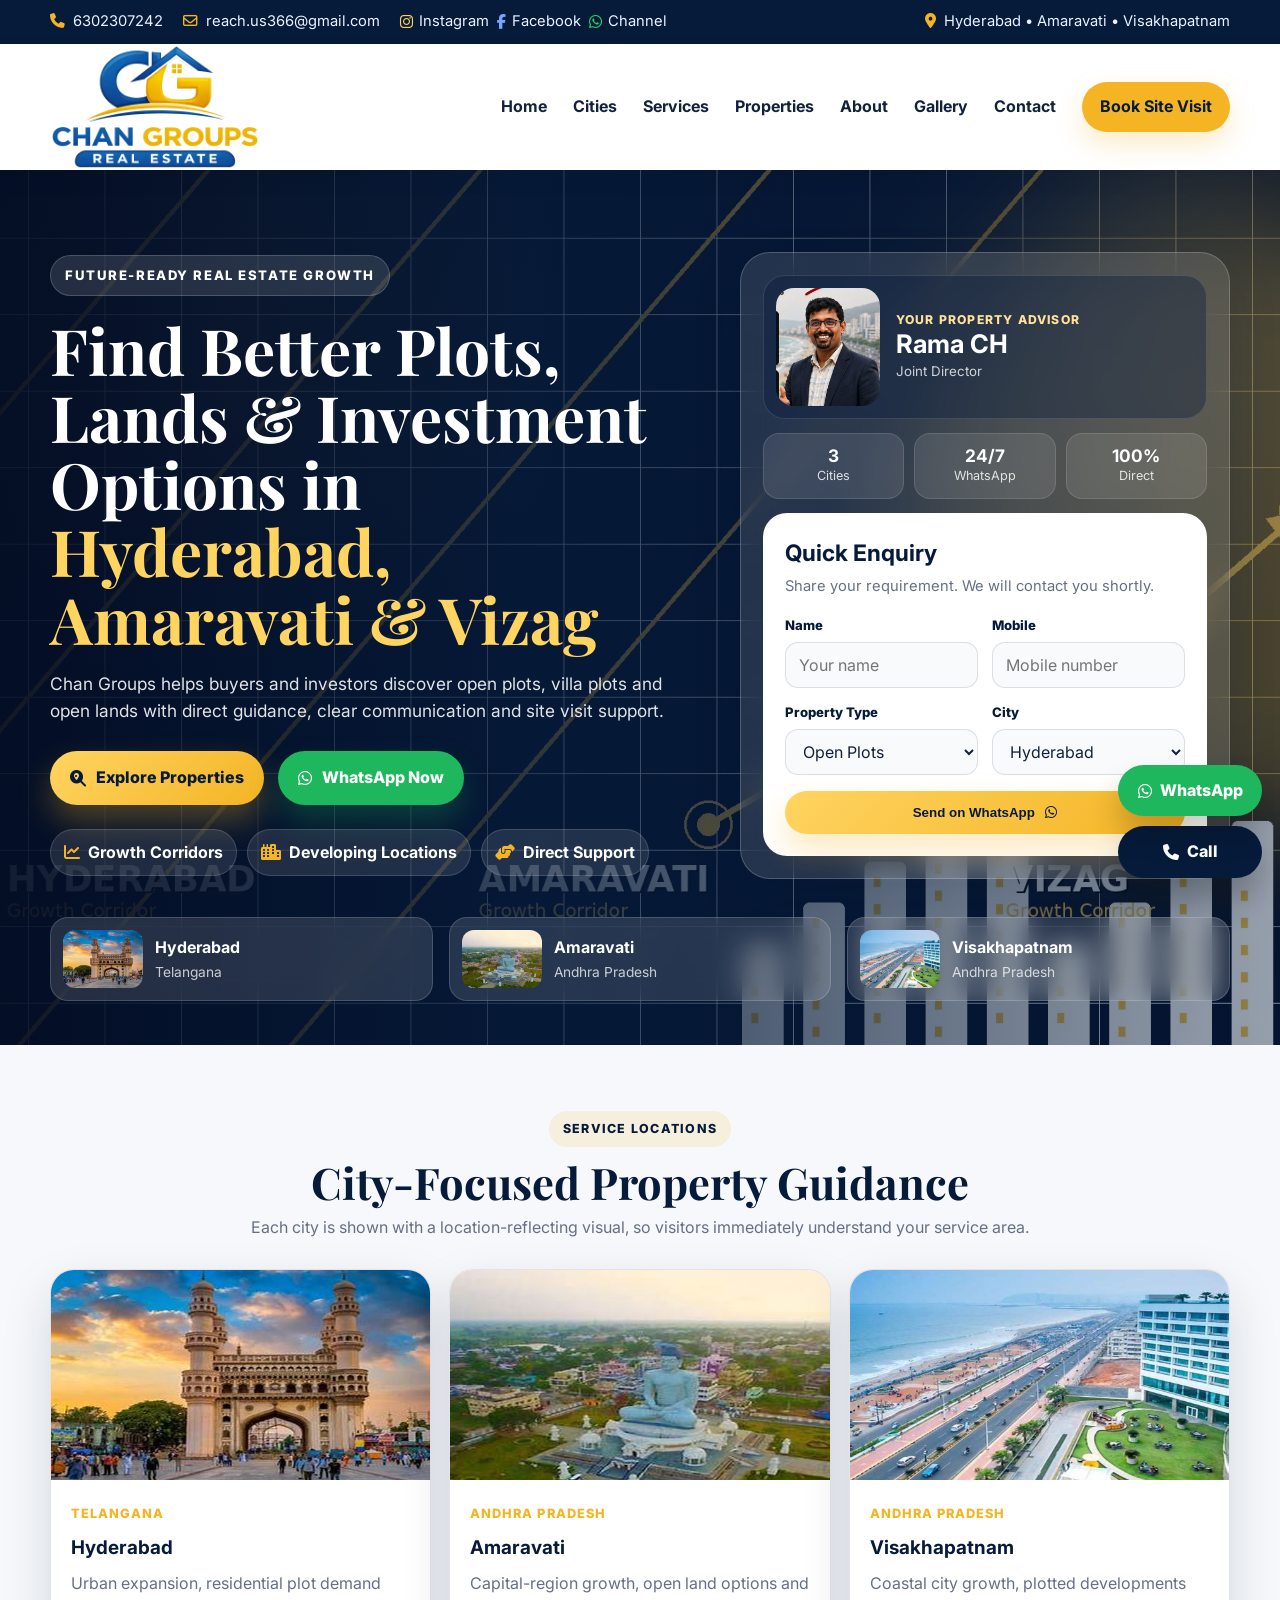
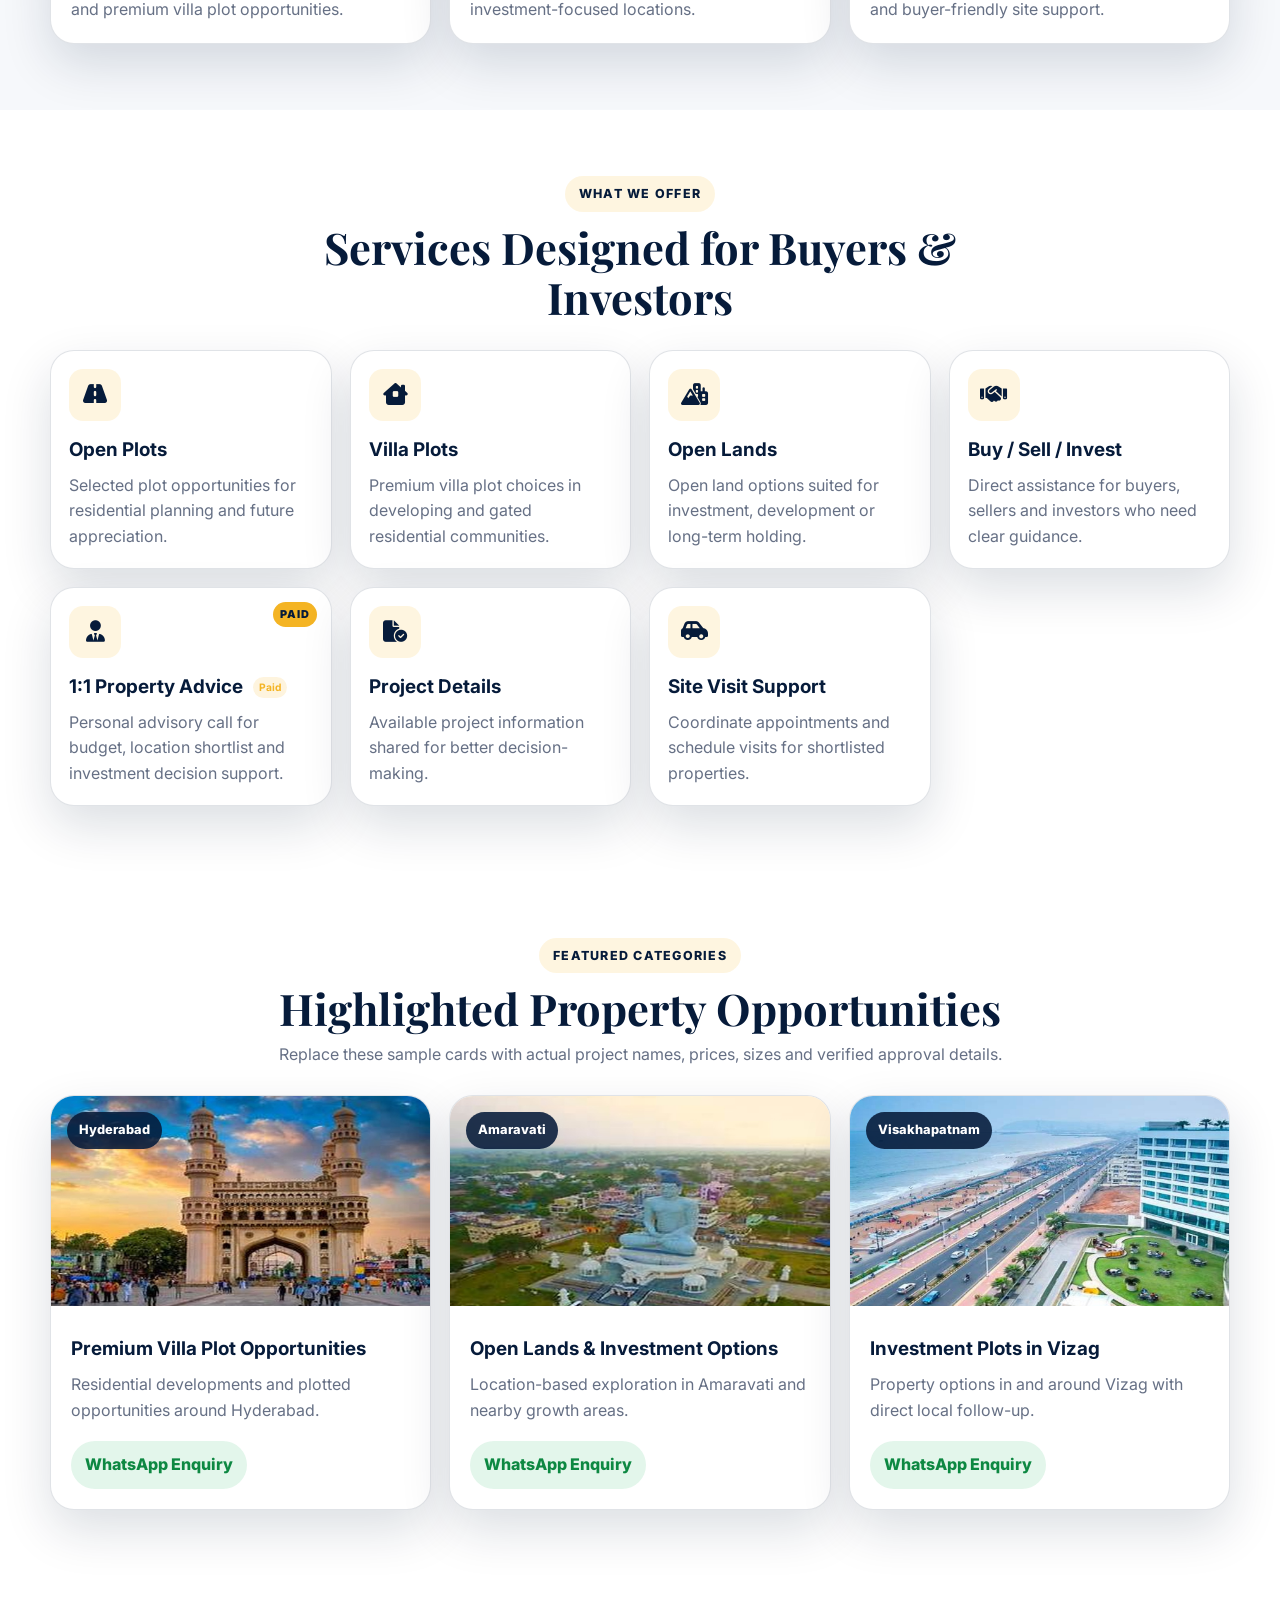
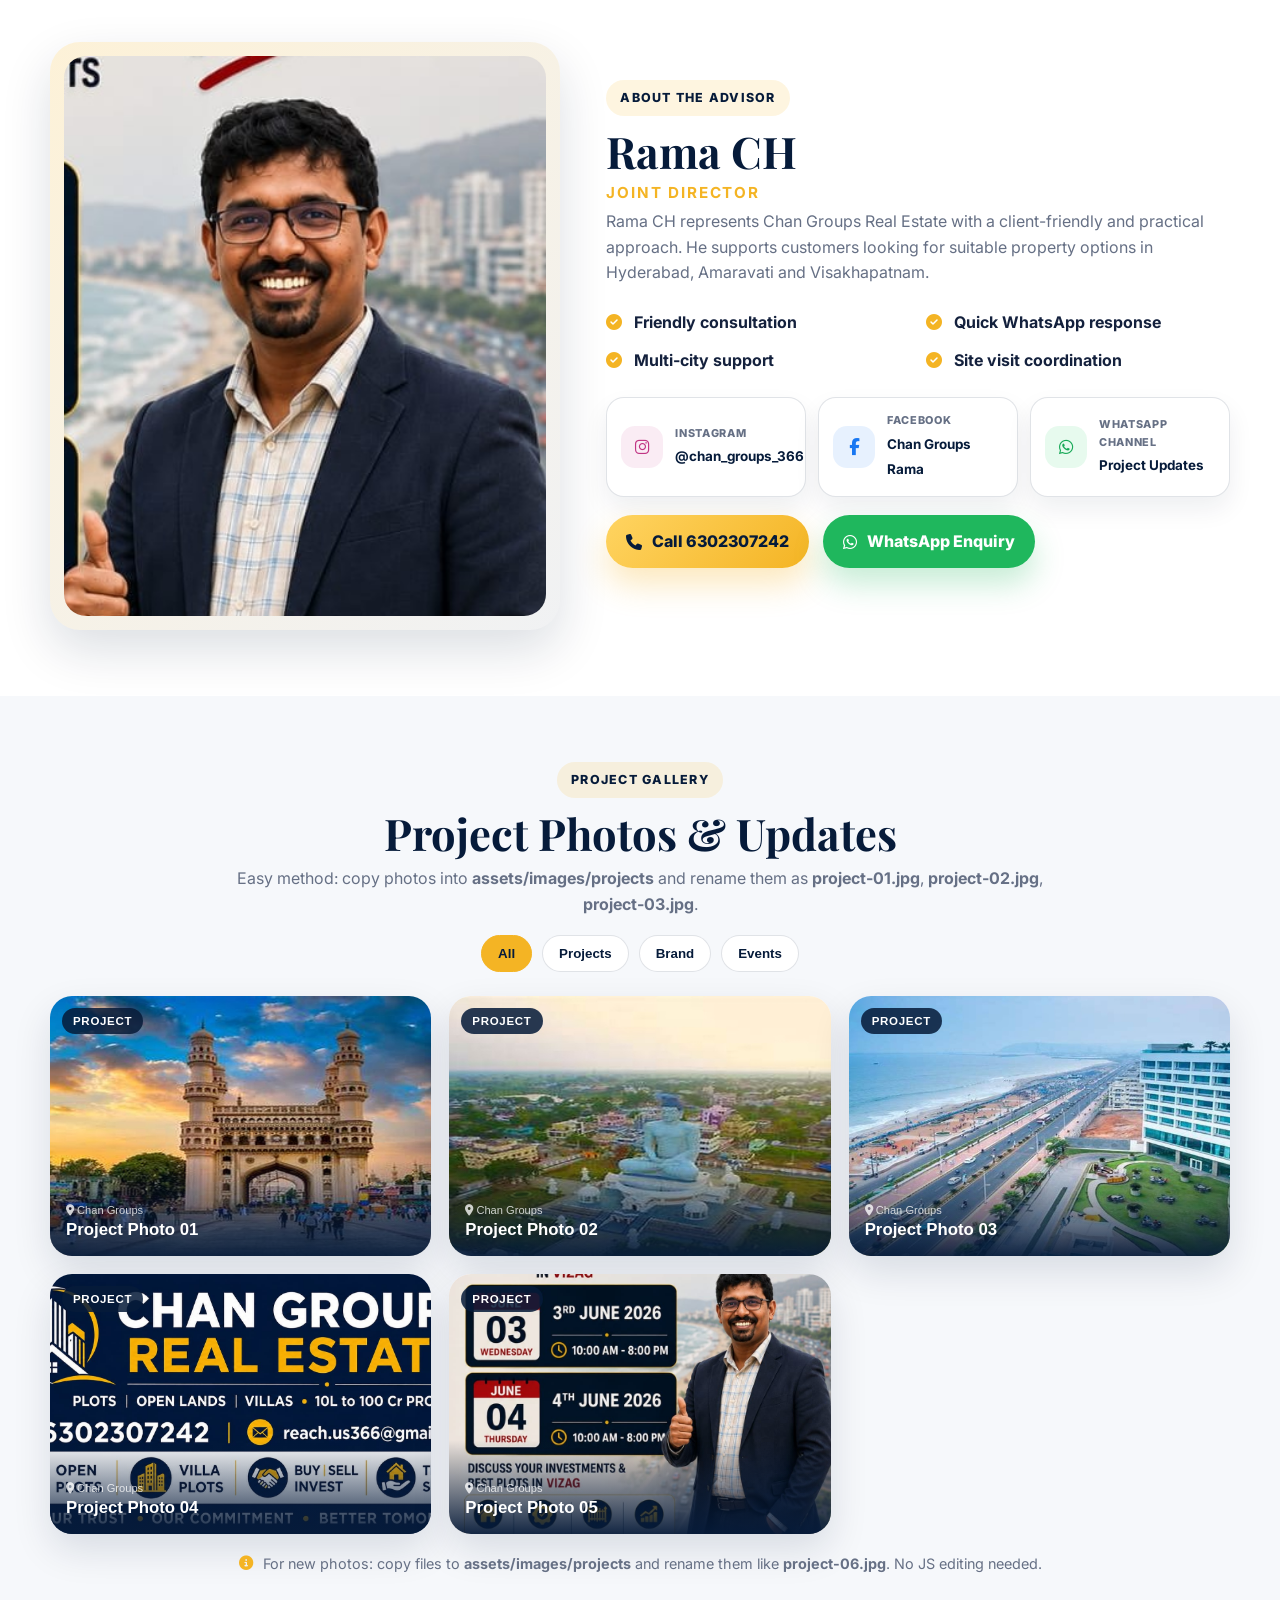
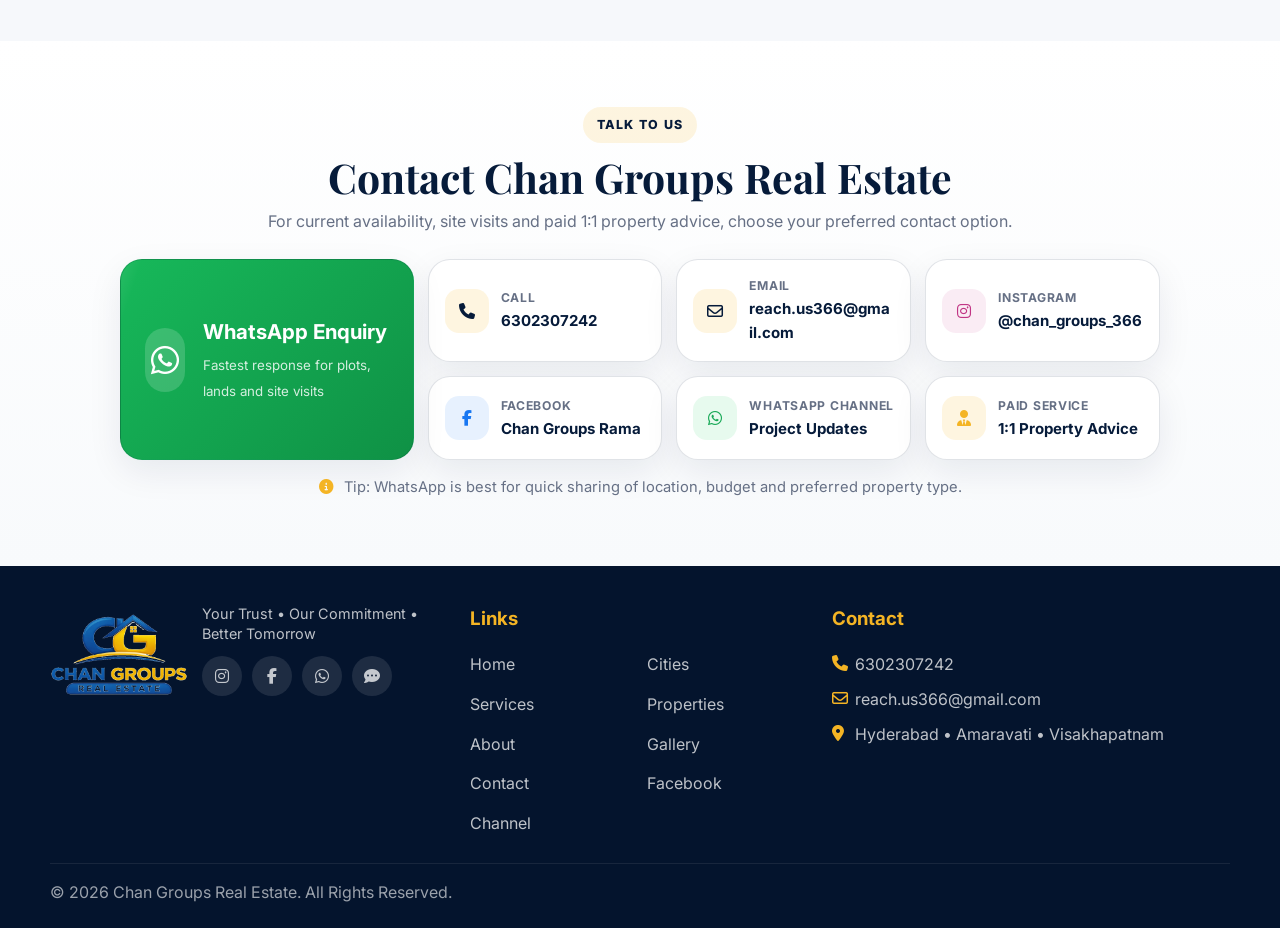
==== index.html @ bc356fed "Add files via upload" ====
<!DOCTYPE html>
<html lang="en">
<head>
  <meta charset="UTF-8">
  <meta name="viewport" content="width=device-width, initial-scale=1.0">
  <title>Chan Groups Real Estate | Hyderabad, Amaravati & Visakhapatnam</title>
  <meta name="description" content="Open plots, villa plots, open lands and property guidance across Hyderabad, Amaravati and Visakhapatnam.">
  <meta name="theme-color" content="#061b3a">
  <link rel="icon" type="image/png" href="assets/images/favicon.png">
  <link rel="preconnect" href="https://fonts.googleapis.com">
  <link rel="preconnect" href="https://fonts.gstatic.com" crossorigin>
  <link href="https://fonts.googleapis.com/css2?family=Inter:wght@400;500;600;700;800&family=Playfair+Display:wght@600;700&display=swap" rel="stylesheet">
  <link rel="stylesheet" href="https://cdnjs.cloudflare.com/ajax/libs/font-awesome/6.5.2/css/all.min.css">
  <link rel="stylesheet" href="css/style.css">
</head>
<body>
  <div class="topbar">
    <div class="container topbar-inner">
      <div class="topbar-links">
        <a href="tel:+916302307242" class="topbar-phone"><i class="fa-solid fa-phone"></i><span>6302307242</span></a>
        <a href="mailto:reach.us366@gmail.com" class="topbar-email"><i class="fa-regular fa-envelope"></i><span>reach.us366@gmail.com</span></a>
        <div class="topbar-socials" aria-label="Social links">
          <a href="https://www.instagram.com/chan_groups_366?igsh=bGxuNGI1dWIwcm11" target="_blank" rel="noopener" class="topbar-social-icon topbar-instagram" aria-label="Instagram"><i class="fa-brands fa-instagram"></i><span>Instagram</span></a>
          <a href="https://www.facebook.com/changroupsrama" target="_blank" rel="noopener" class="topbar-social-icon topbar-facebook" aria-label="Facebook"><i class="fa-brands fa-facebook-f"></i><span>Facebook</span></a>
          <a href="https://whatsapp.com/channel/0029Vb90oEyLI8YOoWBIG93G" target="_blank" rel="noopener" class="topbar-social-icon topbar-channel" aria-label="WhatsApp Channel"><i class="fa-brands fa-whatsapp"></i><span>Channel</span></a>
        </div>
      </div>
      <div class="topbar-location"><i class="fa-solid fa-location-dot"></i>Hyderabad • Amaravati • Visakhapatnam</div>
    </div>
  </div>

  <header class="site-header">
    <div class="container nav-wrap">
      <a href="#home" class="brand"><img src="assets/images/logo.png" alt="Chan Groups Real Estate logo"></a>
      <button class="menu-btn" aria-label="Open menu" aria-expanded="false"><i class="fa-solid fa-bars"></i></button>
      <nav class="nav-links" id="mainNav">
        <a href="#home">Home</a>
        <a href="#cities">Cities</a>
        <a href="#services">Services</a>
        <a href="#properties">Properties</a>
        <a href="#about">About</a>
        <a href="#gallery">Gallery</a>
        <a href="#contact">Contact</a>
        <a class="nav-cta" href="#enquiry">Book Site Visit</a>
        <div class="nav-social-mobile" aria-label="Quick contact links">
          <a href="https://www.instagram.com/chan_groups_366?igsh=bGxuNGI1dWIwcm11" target="_blank" rel="noopener" aria-label="Instagram"><i class="fa-brands fa-instagram"></i></a>
          <a href="https://www.facebook.com/changroupsrama" target="_blank" rel="noopener" aria-label="Facebook"><i class="fa-brands fa-facebook-f"></i></a>
          <a href="https://whatsapp.com/channel/0029Vb90oEyLI8YOoWBIG93G" target="_blank" rel="noopener" aria-label="WhatsApp Channel"><i class="fa-brands fa-whatsapp"></i></a>
          <a href="tel:+916302307242" aria-label="Call"><i class="fa-solid fa-phone"></i></a>
        </div>
      </nav>
    </div>
  </header>

  <main>
    <section class="hero" id="home">
      <div class="hero-bg"></div>
      <div class="hero-overlay"></div>
      <div class="container hero-inner">
        <div class="hero-copy reveal">
          <span class="hero-kicker">Future-ready real estate growth</span>
          <h1>Find Better Plots, Lands & Investment Options in <span>Hyderabad, Amaravati & Vizag</span></h1>
          <p>Chan Groups helps buyers and investors discover open plots, villa plots and open lands with direct guidance, clear communication and site visit support.</p>

          <div class="hero-actions">
            <a class="btn btn-gold" href="#properties"><i class="fa-solid fa-magnifying-glass-location"></i> Explore Properties</a>
            <a class="btn btn-whatsapp" href="https://wa.me/916302307242?text=Hello%20Chan%20Groups%2C%20I%20need%20property%20details." target="_blank" rel="noopener"><i class="fa-brands fa-whatsapp"></i> WhatsApp Now</a>
          </div>

          <div class="growth-tags">
            <span><i class="fa-solid fa-chart-line"></i> Growth Corridors</span>
            <span><i class="fa-solid fa-city"></i> Developing Locations</span>
            <span><i class="fa-solid fa-handshake-angle"></i> Direct Support</span>
          </div>
        </div>

        <aside class="hero-card reveal" id="enquiry">
          <div class="advisor-mini">
            <img src="assets/images/rama-ch.jpg" alt="Rama CH, Joint Director">
            <div>
              <span>Your property advisor</span>
              <strong>Rama CH</strong>
              <small>Joint Director</small>
            </div>
          </div>

          <div class="mini-stat-row">
            <span><b>3</b> Cities</span>
            <span><b>24/7</b> WhatsApp</span>
            <span><b>100%</b> Direct</span>
          </div>

          <form class="enquiry-form" name="property-enquiry" method="POST" data-netlify="true" action="thank-you.html">
            <input type="hidden" name="form-name" value="property-enquiry">
            <div class="form-title">
              <h2>Quick Enquiry</h2>
              <p>Share your requirement. We will contact you shortly.</p>
            </div>

            <div class="form-grid">
              <label>
                <span>Name</span>
                <input type="text" name="name" placeholder="Your name" required>
              </label>
              <label>
                <span>Mobile</span>
                <input type="tel" name="mobile" placeholder="Mobile number" required>
              </label>
              <label>
                <span>Property Type</span>
                <select name="property-type">
                  <option>Open Plots</option>
                  <option>Villa Plots</option>
                  <option>Open Lands</option>
                  <option>Buy / Sell / Invest</option>
                </select>
              </label>
              <label>
                <span>City</span>
                <select name="city">
                  <option>Hyderabad</option>
                  <option>Amaravati</option>
                  <option>Visakhapatnam</option>
                  <option>Other</option>
                </select>
              </label>
            </div>

            <button class="btn btn-gold full" type="submit">Send on WhatsApp <i class="fa-brands fa-whatsapp"></i></button>
          </form>
        </aside>
      </div>

      <div class="container hero-city-strip reveal" id="heroCityStrip" data-auto-slider="true">
        <article>
          <img src="assets/images/hyderabad.jpg" alt="Hyderabad property market">
          <div><strong>Hyderabad</strong><span>Telangana</span></div>
        </article>
        <article>
          <img src="assets/images/amaravati.jpg" alt="Amaravati property market">
          <div><strong>Amaravati</strong><span>Andhra Pradesh</span></div>
        </article>
        <article>
          <img src="assets/images/vizag.jpg" alt="Visakhapatnam property market">
          <div><strong>Visakhapatnam</strong><span>Andhra Pradesh</span></div>
        </article>
      </div>
    </section>

    <section class="section city-showcase" id="cities">
      <div class="container">
        <div class="section-head reveal">
          <span class="eyebrow">Service Locations</span>
          <h2>City-Focused Property Guidance</h2>
          <p>Each city is shown with a location-reflecting visual, so visitors immediately understand your service area.</p>
        </div>
        <div class="city-carousel-shell reveal">
          <div class="city-carousel-top">
            <span><i class="fa-solid fa-arrows-left-right"></i> Auto slide enabled on mobile</span>
            <small>Swipe anytime</small>
          </div>
          <div class="city-grid city-auto-track" id="cityTrack" data-auto-slider="true" aria-label="Service city carousel">
            <article class="city-card"><img src="assets/images/hyderabad.jpg" alt="Hyderabad"><div><span>Telangana</span><h3>Hyderabad</h3><p>Urban expansion, residential plot demand and premium villa plot opportunities.</p></div></article>
            <article class="city-card"><img src="assets/images/amaravati.jpg" alt="Amaravati"><div><span>Andhra Pradesh</span><h3>Amaravati</h3><p>Capital-region growth, open land options and investment-focused locations.</p></div></article>
            <article class="city-card"><img src="assets/images/vizag.jpg" alt="Visakhapatnam"><div><span>Andhra Pradesh</span><h3>Visakhapatnam</h3><p>Coastal city growth, plotted developments and buyer-friendly site support.</p></div></article>
          </div>
          <div class="city-dots" aria-label="City carousel navigation">
            <button class="city-dot active" type="button" data-slide="0" aria-label="Show Hyderabad"></button>
            <button class="city-dot" type="button" data-slide="1" aria-label="Show Amaravati"></button>
            <button class="city-dot" type="button" data-slide="2" aria-label="Show Visakhapatnam"></button>
          </div>
        </div>
      </div>
    </section>

    <section class="section" id="services">
      <div class="container">
        <div class="section-head reveal">
          <span class="eyebrow">What We Offer</span>
          <h2>Services Designed for Buyers & Investors</h2>
        </div>
        <div class="services-grid">
          <article class="service-card reveal"><i class="fa-solid fa-road"></i><h3>Open Plots</h3><p>Selected plot opportunities for residential planning and future appreciation.</p></article>
          <article class="service-card reveal"><i class="fa-solid fa-house-chimney-window"></i><h3>Villa Plots</h3><p>Premium villa plot choices in developing and gated residential communities.</p></article>
          <article class="service-card reveal"><i class="fa-solid fa-mountain-city"></i><h3>Open Lands</h3><p>Open land options suited for investment, development or long-term holding.</p></article>
          <article class="service-card reveal"><i class="fa-solid fa-handshake"></i><h3>Buy / Sell / Invest</h3><p>Direct assistance for buyers, sellers and investors who need clear guidance.</p></article>
          <article class="service-card reveal paid-advice"><i class="fa-solid fa-user-tie"></i><h3>1:1 Property Advice <small>Paid</small></h3><p>Personal advisory call for budget, location shortlist and investment decision support.</p></article>
          <article class="service-card reveal"><i class="fa-solid fa-file-circle-check"></i><h3>Project Details</h3><p>Available project information shared for better decision-making.</p></article>
          <article class="service-card reveal"><i class="fa-solid fa-car-side"></i><h3>Site Visit Support</h3><p>Coordinate appointments and schedule visits for shortlisted properties.</p></article>
        </div>
      </div>
    </section>

    <section class="section properties-section" id="properties">
      <div class="container">
        <div class="section-head reveal">
          <span class="eyebrow">Featured Categories</span>
          <h2>Highlighted Property Opportunities</h2>
          <p>Replace these sample cards with actual project names, prices, sizes and verified approval details.</p>
        </div>
        <div class="property-grid">
          <article class="property-card reveal"><div class="property-media"><img src="assets/images/hyderabad.jpg" alt="Hyderabad villa plots"><span>Hyderabad</span></div><div class="property-body"><h3>Premium Villa Plot Opportunities</h3><p>Residential developments and plotted opportunities around Hyderabad.</p><a href="https://wa.me/916302307242?text=I%20am%20interested%20in%20Hyderabad%20villa%20plots." target="_blank" rel="noopener">WhatsApp Enquiry</a></div></article>
          <article class="property-card reveal"><div class="property-media"><img src="assets/images/amaravati.jpg" alt="Amaravati open lands"><span>Amaravati</span></div><div class="property-body"><h3>Open Lands & Investment Options</h3><p>Location-based exploration in Amaravati and nearby growth areas.</p><a href="https://wa.me/916302307242?text=I%20am%20interested%20in%20Amaravati%20open%20lands." target="_blank" rel="noopener">WhatsApp Enquiry</a></div></article>
          <article class="property-card reveal"><div class="property-media"><img src="assets/images/vizag.jpg" alt="Vizag investment plots"><span>Visakhapatnam</span></div><div class="property-body"><h3>Investment Plots in Vizag</h3><p>Property options in and around Vizag with direct local follow-up.</p><a href="https://wa.me/916302307242?text=I%20am%20interested%20in%20Vizag%20investment%20plots." target="_blank" rel="noopener">WhatsApp Enquiry</a></div></article>
        </div>
      </div>
    </section>

    <section class="section about-section" id="about">
      <div class="container about-grid">
        <div class="about-photo reveal"><img src="assets/images/rama-ch.jpg" alt="Rama CH"></div>
        <div class="about-copy reveal">
          <span class="eyebrow">About the Advisor</span>
          <h2>Rama CH <small>Joint Director</small></h2>
          <p>Rama CH represents Chan Groups Real Estate with a client-friendly and practical approach. He supports customers looking for suitable property options in Hyderabad, Amaravati and Visakhapatnam.</p>
          <div class="about-points"><span><i class="fa-solid fa-circle-check"></i> Friendly consultation</span><span><i class="fa-solid fa-circle-check"></i> Quick WhatsApp response</span><span><i class="fa-solid fa-circle-check"></i> Multi-city support</span><span><i class="fa-solid fa-circle-check"></i> Site visit coordination</span></div>
          <div class="about-social-cards" aria-label="Rama CH social links">
            <a class="about-social-card instagram-card-mini" href="https://www.instagram.com/chan_groups_366?igsh=bGxuNGI1dWIwcm11" target="_blank" rel="noopener">
              <i class="fa-brands fa-instagram"></i>
              <span><small>Instagram</small><b>@chan_groups_366</b></span>
            </a>
            <a class="about-social-card facebook-card-mini" href="https://www.facebook.com/changroupsrama" target="_blank" rel="noopener">
              <i class="fa-brands fa-facebook-f"></i>
              <span><small>Facebook</small><b>Chan Groups Rama</b></span>
            </a>
            <a class="about-social-card channel-card-mini" href="https://whatsapp.com/channel/0029Vb90oEyLI8YOoWBIG93G" target="_blank" rel="noopener">
              <i class="fa-brands fa-whatsapp"></i>
              <span><small>WhatsApp Channel</small><b>Project Updates</b></span>
            </a>
          </div>
          <div class="hero-actions about-cta-row"><a class="btn btn-gold" href="tel:+916302307242"><i class="fa-solid fa-phone"></i> Call 6302307242</a><a class="btn btn-whatsapp" href="https://wa.me/916302307242?text=Hello%20Chan%20Groups%2C%20I%20need%20property%20details." target="_blank" rel="noopener"><i class="fa-brands fa-whatsapp"></i> WhatsApp Enquiry</a></div>
        </div>
      </div>
    </section>

    <section class="section gallery-section" id="gallery">
      <div class="container">
        <div class="section-head reveal">
          <span class="eyebrow">Project Gallery</span>
          <h2>Project Photos & Updates</h2>
          <p>Easy method: copy photos into <strong>assets/images/projects</strong> and rename them as <strong>project-01.jpg</strong>, <strong>project-02.jpg</strong>, <strong>project-03.jpg</strong>.</p>
        </div>

        <div class="gallery-toolbar reveal">
          <button class="gallery-filter active" type="button" data-filter="All">All</button>
          <button class="gallery-filter" type="button" data-filter="Project">Projects</button>
          <button class="gallery-filter" type="button" data-filter="Brand">Brand</button>
          <button class="gallery-filter" type="button" data-filter="Event">Events</button>
        </div>

        <div class="project-gallery-grid reveal" id="projectGallery"></div>

        <div class="gallery-help reveal">
          <i class="fa-solid fa-circle-info"></i>
          <span>For new photos: copy files to <b>assets/images/projects</b> and rename them like <b>project-06.jpg</b>. No JS editing needed.</span>
        </div>
      </div>
    </section>

    <section class="section contact-section" id="contact">
      <div class="container contact-hub">
        <div class="contact-head reveal">
          <span class="eyebrow">Talk to Us</span>
          <h2>Contact Chan Groups Real Estate</h2>
          <p>For current availability, site visits and paid 1:1 property advice, choose your preferred contact option.</p>
        </div>

        <div class="contact-actions reveal">
          <a class="contact-main contact-whatsapp" href="https://wa.me/916302307242?text=Hello%20Chan%20Groups%2C%20I%20need%20property%20details." target="_blank" rel="noopener">
            <i class="fa-brands fa-whatsapp"></i>
            <span>
              <strong>WhatsApp Enquiry</strong>
              <small>Fastest response for plots, lands and site visits</small>
            </span>
          </a>

          <a class="contact-mini" href="tel:+916302307242">
            <i class="fa-solid fa-phone"></i>
            <span><small>Call</small><b>6302307242</b></span>
          </a>

          <a class="contact-mini" href="mailto:reach.us366@gmail.com">
            <i class="fa-regular fa-envelope"></i>
            <span><small>Email</small><b>reach.us366@gmail.com</b></span>
          </a>

          <a class="contact-mini social-instagram" href="https://www.instagram.com/chan_groups_366?igsh=bGxuNGI1dWIwcm11" target="_blank" rel="noopener">
            <i class="fa-brands fa-instagram"></i>
            <span><small>Instagram</small><b>@chan_groups_366</b></span>
          </a>

          <a class="contact-mini social-facebook" href="https://www.facebook.com/changroupsrama" target="_blank" rel="noopener">
            <i class="fa-brands fa-facebook-f"></i>
            <span><small>Facebook</small><b>Chan Groups Rama</b></span>
          </a>

          <a class="contact-mini social-channel" href="https://whatsapp.com/channel/0029Vb90oEyLI8YOoWBIG93G" target="_blank" rel="noopener">
            <i class="fa-brands fa-whatsapp"></i>
            <span><small>WhatsApp Channel</small><b>Project Updates</b></span>
          </a>

          <a class="contact-mini paid-contact" href="https://wa.me/916302307242?text=Hello%20Chan%20Groups%2C%20I%20want%20to%20know%20about%20paid%201%3A1%20property%20advice." target="_blank" rel="noopener">
            <i class="fa-solid fa-user-tie"></i>
            <span><small>Paid Service</small><b>1:1 Property Advice</b></span>
          </a>
        </div>

        <div class="contact-note reveal">
          <i class="fa-solid fa-circle-info"></i>
          <span>Tip: WhatsApp is best for quick sharing of location, budget and preferred property type.</span>
        </div>
      </div>
    </section>
  </main>

  <footer class="site-footer">
    <div class="container footer-grid footer-compact">
      <div class="footer-brand">
        <img src="assets/images/logo.png" alt="Chan Groups logo">
        <div class="footer-brand-text">
          <p>Your Trust • Our Commitment • Better Tomorrow</p>
          <div class="socials">
            <a href="https://www.instagram.com/chan_groups_366?igsh=bGxuNGI1dWIwcm11" target="_blank" rel="noopener" aria-label="Instagram"><i class="fa-brands fa-instagram"></i></a>
            <a href="https://www.facebook.com/changroupsrama" target="_blank" rel="noopener" aria-label="Facebook"><i class="fa-brands fa-facebook-f"></i></a>
            <a href="https://whatsapp.com/channel/0029Vb90oEyLI8YOoWBIG93G" target="_blank" rel="noopener" aria-label="WhatsApp Channel"><i class="fa-brands fa-whatsapp"></i></a>
            <a href="https://wa.me/916302307242" target="_blank" rel="noopener" aria-label="WhatsApp Chat"><i class="fa-solid fa-comment-dots"></i></a>
          </div>
        </div>
      </div>

      <div class="footer-links">
        <h3>Links</h3>
        <div>
          <a href="#home">Home</a>
          <a href="#cities">Cities</a>
          <a href="#services">Services</a>
          <a href="#properties">Properties</a>
          <a href="#about">About</a>
          <a href="#gallery">Gallery</a>
          <a href="#contact">Contact</a>
          <a href="https://www.facebook.com/changroupsrama" target="_blank" rel="noopener">Facebook</a>
          <a href="https://whatsapp.com/channel/0029Vb90oEyLI8YOoWBIG93G" target="_blank" rel="noopener">Channel</a>
        </div>
      </div>

      <div class="footer-contact">
        <h3>Contact</h3>
        <a href="tel:+916302307242"><i class="fa-solid fa-phone"></i> 6302307242</a>
        <a href="mailto:reach.us366@gmail.com"><i class="fa-regular fa-envelope"></i> reach.us366@gmail.com</a>
        <span><i class="fa-solid fa-location-dot"></i> Hyderabad • Amaravati • Visakhapatnam</span>
      </div>
    </div>
    <div class="container copyright">© <span id="year"></span> Chan Groups Real Estate. All Rights Reserved.</div>
  </footer>

  <div class="floating-actions"><a class="float-wa" href="https://wa.me/916302307242?text=Hello%20Chan%20Groups%2C%20I%20need%20property%20details." target="_blank" rel="noopener"><i class="fa-brands fa-whatsapp"></i><span>WhatsApp</span></a><a class="float-call" href="tel:+916302307242"><i class="fa-solid fa-phone"></i><span>Call</span></a></div>

  <script src="js/script.js"></script>
</body>
</html>
---- css/style.css ----
:root{
  --navy:#061b3a;
  --navy2:#092a5d;
  --gold:#f4b424;
  --gold2:#ffd461;
  --green:#1fb75d;
  --text:#14213d;
  --muted:#667085;
  --soft:#f6f8fb;
  --border:rgba(6,27,58,.12);
  --shadow:0 20px 50px rgba(6,27,58,.14);
  --radius:24px;
}
*{box-sizing:border-box}
html{scroll-behavior:smooth}
body{margin:0;font-family:Inter,sans-serif;color:var(--text);background:#fff;line-height:1.6;padding-bottom:max(12px,env(safe-area-inset-bottom))}
img{max-width:100%;display:block}a{text-decoration:none;color:inherit}.container{width:min(1180px,calc(100% - 32px));margin:auto}
.topbar{background:var(--navy);color:#eaf0ff;font-size:.92rem}.topbar-inner{min-height:44px;display:flex;align-items:center;justify-content:space-between;gap:18px}.topbar-links{display:flex;gap:20px;flex-wrap:wrap}.topbar i{color:var(--gold);margin-right:8px}.topbar a:hover{color:var(--gold)}
.site-header{position:sticky;top:0;z-index:100;background:rgba(255,255,255,.94);backdrop-filter:blur(16px);box-shadow:0 8px 22px rgba(0,0,0,.05)}.nav-wrap{min-height:84px;display:flex;align-items:center;justify-content:space-between;gap:22px}.brand img{width:210px}.nav-links{display:flex;align-items:center;gap:26px;font-weight:700}.nav-links a{position:relative}.nav-links>a:not(.nav-cta)::after{content:"";position:absolute;left:0;bottom:-8px;width:0;height:2px;background:var(--gold);transition:.25s}.nav-links>a:hover::after{width:100%}.nav-cta{background:var(--gold);color:var(--navy);padding:12px 18px;border-radius:999px;box-shadow:0 12px 26px rgba(244,180,36,.25)}.menu-btn{display:none;border:0;background:transparent;color:var(--navy);font-size:1.45rem}
.hero{position:relative;overflow:hidden;color:#fff;background:var(--navy);padding:82px 0 44px}.hero-bg,.hero-overlay{position:absolute;inset:0}.hero-bg{background:url('../assets/images/hero-growth.jpg') center/cover no-repeat;transform:scale(1.02);animation:heroMove 18s ease-in-out infinite alternate}.hero-overlay{background:linear-gradient(90deg,rgba(4,14,37,.94) 0%,rgba(6,27,58,.82) 42%,rgba(6,27,58,.42) 100%),radial-gradient(circle at 18% 20%,rgba(244,180,36,.18),transparent 28%),radial-gradient(circle at 86% 22%,rgba(255,255,255,.12),transparent 24%)}.hero::before{content:"";position:absolute;inset:0;background-image:linear-gradient(rgba(255,255,255,.045) 1px,transparent 1px),linear-gradient(90deg,rgba(255,255,255,.035) 1px,transparent 1px);background-size:88px 88px;mask-image:linear-gradient(180deg,rgba(0,0,0,.8),transparent 90%)}.hero-inner{position:relative;z-index:1;display:grid;grid-template-columns:minmax(0,1.05fr) minmax(390px,.8fr);gap:46px;align-items:center}.hero-kicker{display:inline-flex;padding:9px 14px;border-radius:999px;background:rgba(255,255,255,.12);border:1px solid rgba(255,255,255,.18);font-size:.82rem;text-transform:uppercase;letter-spacing:.12em;font-weight:800}.hero h1{font-family:'Playfair Display',serif;font-size:clamp(2.65rem,5vw,5.15rem);line-height:1.05;margin:20px 0 18px;max-width:760px}.hero h1 span{color:var(--gold2)}.hero p{font-size:1.08rem;color:rgba(255,255,255,.88);max-width:710px;margin:0 0 26px}.hero-actions{display:flex;gap:14px;flex-wrap:wrap;margin:24px 0}.btn{display:inline-flex;align-items:center;justify-content:center;gap:10px;border:0;border-radius:999px;padding:14px 20px;font-weight:800;cursor:pointer;transition:.2s}.btn:hover{transform:translateY(-2px)}.btn-gold{background:linear-gradient(135deg,var(--gold2),var(--gold));color:var(--navy);box-shadow:0 16px 32px rgba(244,180,36,.3)}.btn-whatsapp{background:var(--green);color:white;box-shadow:0 16px 30px rgba(31,183,93,.25)}.btn-instagram{background:linear-gradient(135deg,#c13584,#f58529);color:#fff}.btn.full{width:100%}.growth-tags{display:flex;flex-wrap:wrap;gap:10px}.growth-tags span{display:inline-flex;align-items:center;gap:8px;background:rgba(255,255,255,.11);border:1px solid rgba(255,255,255,.15);border-radius:999px;padding:10px 13px;font-weight:700;color:#fff}.growth-tags i{color:var(--gold)}
.hero-card{background:rgba(255,255,255,.12);border:1px solid rgba(255,255,255,.20);backdrop-filter:blur(18px);border-radius:30px;padding:22px;box-shadow:var(--shadow)}.advisor-mini{display:grid;grid-template-columns:104px 1fr;gap:16px;align-items:center;background:rgba(6,27,58,.36);border:1px solid rgba(255,255,255,.12);border-radius:22px;padding:12px}.advisor-mini img{width:104px;height:118px;object-fit:cover;object-position:center top;border-radius:18px}.advisor-mini span{display:block;color:#ffe29a;font-size:.76rem;text-transform:uppercase;letter-spacing:.1em;font-weight:800}.advisor-mini strong{display:block;font-size:1.6rem;line-height:1.1}.advisor-mini small{color:rgba(255,255,255,.78)}.mini-stat-row{display:grid;grid-template-columns:repeat(3,1fr);gap:10px;margin:14px 0}.mini-stat-row span{background:rgba(255,255,255,.1);border:1px solid rgba(255,255,255,.12);border-radius:16px;padding:12px 10px;text-align:center;font-size:.79rem;color:rgba(255,255,255,.82)}.mini-stat-row b{display:block;font-size:1.08rem;color:#fff;line-height:1.15}.enquiry-form{background:#fff;color:var(--text);border-radius:24px;padding:22px}.form-title h2{margin:0 0 4px;font-size:1.42rem;color:var(--navy)}.form-title p{margin:0 0 16px;color:var(--muted);font-size:.92rem}.form-grid{display:grid;grid-template-columns:1fr 1fr;gap:14px}.form-grid label{display:block}.form-grid span{display:block;margin-bottom:6px;color:var(--navy);font-size:.82rem;font-weight:800}.form-grid input,.form-grid select{width:100%;height:46px;border:1px solid var(--border);border-radius:13px;padding:0 13px;font:inherit;color:var(--text);background:#f8fafc}.enquiry-form .btn{margin-top:16px}.hero-city-strip{position:relative;z-index:1;margin-top:38px;display:grid;grid-template-columns:repeat(3,1fr);gap:16px}.hero-city-strip article{display:flex;align-items:center;gap:12px;background:rgba(255,255,255,.13);border:1px solid rgba(255,255,255,.16);backdrop-filter:blur(14px);border-radius:18px;padding:12px}.hero-city-strip img{width:80px;height:58px;object-fit:cover;border-radius:12px}.hero-city-strip strong{display:block}.hero-city-strip span{display:block;color:rgba(255,255,255,.76);font-size:.86rem}@keyframes heroMove{from{transform:scale(1.02)}to{transform:scale(1.08)}}
.section{padding:86px 0}.section-head{text-align:center;max-width:820px;margin:0 auto 42px}.eyebrow{display:inline-flex;padding:8px 14px;border-radius:999px;background:rgba(244,180,36,.14);color:var(--navy);text-transform:uppercase;letter-spacing:.1em;font-size:.78rem;font-weight:800}.section-head h2,.about-copy h2,.contact-copy h2{font-family:'Playfair Display',serif;color:var(--navy);font-size:clamp(2rem,3.4vw,3rem);line-height:1.15;margin:14px 0 10px}.section-head p,.city-card p,.service-card p,.property-body p,.about-copy p,.contact-copy p{color:var(--muted);margin:0}.city-showcase,.gallery-section{background:var(--soft)}.city-grid,.services-grid,.property-grid{display:grid;grid-template-columns:repeat(3,1fr);gap:24px}.city-card,.service-card,.property-card{background:#fff;border-radius:var(--radius);overflow:hidden;box-shadow:var(--shadow);border:1px solid var(--border)}.city-card img,.property-media img{width:100%;height:238px;object-fit:cover}.city-card div,.service-card,.property-body{padding:24px}.city-card span{color:var(--gold);font-weight:800;text-transform:uppercase;font-size:.8rem;letter-spacing:.08em}.city-card h3,.service-card h3,.property-body h3{margin:8px 0 8px;color:var(--navy);font-size:1.35rem}.service-card i{width:58px;height:58px;display:grid;place-items:center;border-radius:16px;background:rgba(244,180,36,.14);color:var(--navy);font-size:1.35rem;margin-bottom:16px}.property-media{position:relative}.property-media span{position:absolute;left:16px;top:16px;padding:8px 12px;border-radius:999px;background:rgba(6,27,58,.88);color:#fff;font-weight:800;font-size:.8rem}.property-body a{display:inline-flex;margin-top:18px;background:rgba(31,183,93,.12);color:#0d8842;padding:11px 14px;border-radius:999px;font-weight:800}.about-section{background:#fff}.about-grid{display:grid;grid-template-columns:.9fr 1.1fr;gap:46px;align-items:center}.about-photo{border-radius:30px;padding:14px;background:linear-gradient(135deg,rgba(244,180,36,.18),rgba(6,27,58,.06));box-shadow:var(--shadow)}.about-photo img{height:560px;width:100%;object-fit:cover;object-position:center top;border-radius:22px}.about-copy h2 small{display:block;font-family:Inter,sans-serif;color:var(--gold);font-size:.95rem;letter-spacing:.12em;text-transform:uppercase;margin-top:8px}.about-points{display:grid;grid-template-columns:repeat(2,1fr);gap:12px 16px;margin:24px 0}.about-points span{font-weight:700}.about-points i{color:var(--gold);margin-right:8px}.gallery-track{display:grid;grid-template-columns:repeat(2,1fr);gap:24px}.gallery-slide{margin:0}.gallery-slide img{width:100%;border-radius:26px;box-shadow:var(--shadow)}.gallery-dots{display:none;justify-content:center;gap:10px;margin-top:16px}.gallery-dot{width:10px;height:10px;border:0;border-radius:99px;background:rgba(6,27,58,.2)}.gallery-dot.active{width:28px;background:var(--gold)}.contact-grid{display:grid;grid-template-columns:1.1fr .9fr;gap:28px}.contact-list{display:grid;gap:14px;margin-top:22px}.contact-list a{display:flex;align-items:center;gap:12px;background:#fff;border:1px solid var(--border);border-radius:18px;padding:16px;font-weight:700;box-shadow:0 8px 24px rgba(0,0,0,.04)}.contact-list i{width:38px;height:38px;display:grid;place-items:center;border-radius:12px;background:rgba(244,180,36,.16);color:var(--navy)}.contact-card{background:linear-gradient(135deg,var(--navy),var(--navy2));color:#fff;border-radius:30px;padding:30px;box-shadow:var(--shadow)}.contact-card h3{margin:0 0 8px;font-size:1.5rem}.contact-card p{color:rgba(255,255,255,.82);margin-bottom:22px}.contact-card small{display:block;color:rgba(255,255,255,.7);margin-top:14px}.site-footer{background:#04142d;color:#fff;padding:58px 0 0}.footer-grid{display:grid;grid-template-columns:1.4fr 1fr 1fr 1fr;gap:28px}.footer-grid img{width:210px}.footer-grid p,.footer-grid a,.footer-grid span{color:rgba(255,255,255,.74)}.footer-grid a,.footer-grid span{display:block;margin-bottom:9px}.footer-grid h3{color:var(--gold);margin-top:0}.socials{display:flex;gap:10px;margin-top:16px}.socials a{width:40px;height:40px;border-radius:50%;display:grid;place-items:center;background:rgba(255,255,255,.1)}.copyright{padding:22px 0 30px;margin-top:28px;border-top:1px solid rgba(255,255,255,.08);color:rgba(255,255,255,.6)}
.floating-actions{position:fixed;right:18px;bottom:22px;z-index:120;display:flex;flex-direction:column;gap:10px}.floating-actions a{min-width:144px;display:flex;align-items:center;justify-content:center;gap:8px;border-radius:999px;padding:13px 18px;color:#fff;font-weight:800;box-shadow:0 18px 30px rgba(0,0,0,.2)}.float-wa{background:var(--green)}.float-call{background:var(--navy)}.reveal{opacity:0;transform:translateY(24px);transition:.7s}.reveal.visible{opacity:1;transform:translateY(0)}
.thankyou-body{min-height:100vh;display:grid;place-items:center;background:linear-gradient(135deg,#f7f9fc,#fff7e7);padding:24px}.thankyou-box{max-width:680px;text-align:center;background:#fff;border-radius:30px;padding:46px 26px;box-shadow:var(--shadow)}.thankyou-box img{width:220px;margin:0 auto 18px}.thankyou-box h1{font-family:'Playfair Display',serif;color:var(--navy);margin:0 0 10px}.thankyou-box p{color:var(--muted);margin:0 0 22px}
@media(max-width:1080px){.hero-inner,.about-grid,.contact-grid,.footer-grid{grid-template-columns:1fr}.hero-card{max-width:620px}.hero-city-strip,.city-grid,.services-grid,.property-grid{grid-template-columns:repeat(2,1fr)}}
@media(max-width:860px){.menu-btn{display:block}.nav-links{position:fixed;top:0;right:-80vw;width:72vw;max-width:340px;height:100vh;background:#fff;padding:96px 24px 24px;display:flex;flex-direction:column;align-items:flex-start;gap:18px;box-shadow:-18px 0 40px rgba(0,0,0,.16);transition:right .28s ease}.nav-links.open{right:0}.nav-links>a:not(.nav-cta)::after{display:none}.nav-cta{width:100%;text-align:center}.topbar-location{display:none}.hero{padding:54px 0 28px}.hero h1{font-size:2.55rem}.hero-card{max-width:none}.hero-city-strip{margin-top:26px}.brand img{width:178px}}
@media(max-width:640px){.container{width:min(100% - 22px,1180px)}.topbar{font-size:.82rem}.topbar-inner{justify-content:center}.topbar-links{gap:14px;justify-content:center}.nav-wrap{min-height:74px}.brand img{width:160px}.hero{padding:42px 0 24px}.hero h1{font-size:2.05rem}.hero p{font-size:.95rem;margin-bottom:18px}.hero-kicker{font-size:.68rem;letter-spacing:.08em;padding:8px 11px}.hero-actions{gap:10px;margin:18px 0}.btn{padding:12px 15px;font-size:.9rem}.growth-tags{gap:8px}.growth-tags span{font-size:.76rem;padding:8px 10px}.hero-card{padding:15px;border-radius:24px}.advisor-mini{grid-template-columns:82px 1fr;padding:10px;border-radius:18px}.advisor-mini img{width:82px;height:94px;border-radius:14px}.advisor-mini span{font-size:.66rem}.advisor-mini strong{font-size:1.25rem}.mini-stat-row{grid-template-columns:repeat(3,1fr);gap:7px;margin:10px 0}.mini-stat-row span{padding:9px 5px;font-size:.68rem;border-radius:13px}.mini-stat-row b{font-size:.94rem}.enquiry-form{padding:16px;border-radius:20px}.form-title h2{font-size:1.22rem}.form-title p{font-size:.82rem;margin-bottom:12px}.form-grid{grid-template-columns:1fr;gap:10px}.form-grid span{font-size:.76rem}.form-grid input,.form-grid select{height:42px;border-radius:12px;font-size:.9rem}.enquiry-form .btn{margin-top:12px}.hero-city-strip,.city-grid,.property-grid{grid-template-columns:1fr}.hero-city-strip{gap:10px}.hero-city-strip article{padding:9px;border-radius:15px}.hero-city-strip img{width:70px;height:48px}.services-grid{grid-template-columns:repeat(2,1fr);gap:14px}.service-card{padding:16px 13px;border-radius:18px}.service-card i{width:44px;height:44px;border-radius:12px;font-size:1.05rem;margin-bottom:12px}.service-card h3{font-size:.96rem;margin-bottom:7px}.service-card p{font-size:.81rem;line-height:1.42;display:-webkit-box;-webkit-line-clamp:3;-webkit-box-orient:vertical;overflow:hidden}.section{padding:60px 0}.section-head{margin-bottom:28px}.section-head h2,.about-copy h2,.contact-copy h2{font-size:2rem}.city-card img,.property-media img{height:210px}.about-photo img{height:430px}.about-points{grid-template-columns:1fr;gap:10px}.gallery-track{display:flex;gap:14px;overflow-x:auto;scroll-snap-type:x mandatory;-webkit-overflow-scrolling:touch;scrollbar-width:none}.gallery-track::-webkit-scrollbar{display:none}.gallery-slide{min-width:calc(100vw - 44px);scroll-snap-align:start}.gallery-slide img{border-radius:22px}.gallery-dots{display:flex}.contact-card{padding:22px;border-radius:22px}.footer-grid{gap:20px}.floating-actions{left:12px;right:12px;bottom:max(10px,env(safe-area-inset-bottom));flex-direction:row;gap:10px}.floating-actions a{min-width:0;flex:1;padding:12px 10px;font-size:.9rem}.float-wa{order:1}.float-call{order:2}}
@media(max-width:380px){.hero h1{font-size:1.88rem}.hero-actions .btn{width:100%}.services-grid{grid-template-columns:1fr}.topbar-links a:nth-child(2){display:none}}


/* FINAL MOBILE NAV + FOOTER BALANCE FIX */
@media(max-width:860px){
  .nav-links{
    position:fixed;
    top:86px;
    right:12px;
    width:min(70vw,320px);
    max-width:320px;
    height:auto;
    max-height:calc(100dvh - 120px);
    overflow-y:auto;
    background:rgba(255,255,255,.98);
    backdrop-filter:blur(18px);
    padding:18px;
    display:flex;
    flex-direction:column;
    align-items:stretch;
    gap:8px;
    border-radius:24px;
    border:1px solid rgba(6,27,58,.08);
    box-shadow:0 24px 60px rgba(6,27,58,.22);
    transform:translateX(calc(100% + 24px));
    opacity:0;
    pointer-events:none;
    transition:transform .28s ease, opacity .22s ease;
  }
  .nav-links.open{
    transform:translateX(0);
    opacity:1;
    pointer-events:auto;
  }
  .nav-links a{
    width:100%;
    padding:10px 12px;
    border-radius:14px;
    line-height:1.2;
    color:var(--navy);
  }
  .nav-links a:hover{
    background:rgba(244,180,36,.12);
  }
  .nav-links .nav-cta{
    margin-top:8px;
    padding:13px 16px;
    text-align:center;
    justify-content:center;
    border-radius:999px;
    box-shadow:0 12px 26px rgba(244,180,36,.20);
  }
}

@media(max-width:640px){
  .site-footer{
    padding-top:32px;
    padding-bottom:0;
  }
  .footer-grid{
    display:grid;
    grid-template-columns:1fr 1fr;
    gap:18px 16px;
    align-items:start;
  }
  .footer-brand{
    grid-column:1/-1;
    display:grid;
    grid-template-columns:118px 1fr;
    align-items:center;
    gap:12px;
    padding-bottom:12px;
    border-bottom:1px solid rgba(255,255,255,.08);
  }
  .footer-grid img{
    width:118px;
  }
  .footer-brand p{
    font-size:.78rem;
    line-height:1.35;
    margin:0;
  }
  .socials{
    grid-column:1/-1;
    margin-top:4px;
    gap:8px;
  }
  .socials a{
    width:34px;
    height:34px;
    font-size:.85rem;
  }
  .footer-grid h3{
    margin:0 0 9px;
    font-size:.98rem;
  }
  .footer-grid a,
  .footer-grid span{
    font-size:.82rem;
    line-height:1.32;
    margin-bottom:7px;
  }
  .copyright{
    margin-top:14px;
    padding-top:16px;
    padding-bottom:max(92px,calc(78px + env(safe-area-inset-bottom)));
    font-size:.76rem;
    line-height:1.35;
  }
}

@media(max-width:380px){
  .nav-links{
    width:min(72vw,300px);
    right:10px;
    padding:15px;
    gap:6px;
  }
  .nav-links a{
    padding:9px 10px;
    font-size:.92rem;
  }
  .footer-grid{
    grid-template-columns:1fr 1fr;
    gap:16px 12px;
  }
  .footer-brand{
    grid-template-columns:105px 1fr;
  }
  .footer-grid img{width:105px;}
}


/* SPACE OPTIMIZATION + INSTAGRAM PLACEMENT */
.topbar-instagram {
  display:inline-flex;
  align-items:center;
  gap:6px;
}
.topbar-instagram i {
  margin-right:0;
  color:#ffcf5a;
}
.nav-social-mobile { display:none; }

.footer-compact {
  grid-template-columns:1.35fr 1.15fr 1.35fr;
  align-items:start;
}
.footer-brand {
  display:grid;
  grid-template-columns:138px 1fr;
  gap:14px;
  align-items:center;
}
.footer-brand img { width:138px; }
.footer-brand p {
  margin:0;
  font-size:.9rem;
  line-height:1.4;
}
.footer-brand .socials { margin-top:12px; }
.footer-links > div {
  display:grid;
  grid-template-columns:repeat(2,minmax(0,1fr));
  gap:5px 14px;
}
.footer-contact a,
.footer-contact span {
  display:flex;
  align-items:flex-start;
  gap:8px;
}
.footer-contact i {
  color:var(--gold);
  width:15px;
  margin-top:3px;
}

@media(max-width:860px){
  .nav-links{
    top:78px;
    right:10px;
    width:min(70vw,305px);
    max-height:calc(100dvh - 150px);
    padding:14px;
    gap:5px;
    border-radius:22px;
  }
  .nav-links a{
    padding:8px 10px;
    font-size:.93rem;
    min-height:34px;
    display:flex;
    align-items:center;
  }
  .nav-links .nav-cta{
    margin-top:6px;
    padding:11px 14px;
    min-height:40px;
    justify-content:center;
  }
  .nav-social-mobile{
    display:grid;
    grid-template-columns:repeat(3,1fr);
    gap:8px;
    width:100%;
    margin-top:8px;
    padding-top:10px;
    border-top:1px solid rgba(6,27,58,.08);
  }
  .nav-links .nav-social-mobile a{
    padding:0;
    min-height:40px;
    justify-content:center;
    border-radius:14px;
    background:#f6f8fb;
    color:var(--navy);
    font-size:1rem;
  }
  .nav-links .nav-social-mobile a:first-child{
    color:#c13584;
    background:rgba(193,53,132,.08);
  }
  .nav-links .nav-social-mobile a:nth-child(2){
    color:#159447;
    background:rgba(31,183,93,.10);
  }
  .nav-links .nav-social-mobile a:nth-child(3){
    color:var(--navy);
    background:rgba(6,27,58,.07);
  }
}

@media(max-width:640px){
  .topbar-inner{
    min-height:38px;
  }
  .topbar-links{
    width:100%;
    justify-content:space-between;
    gap:10px;
  }
  .topbar-email{
    display:none;
  }
  .topbar-instagram span{
    display:none;
  }
  .topbar-instagram{
    width:32px;
    height:32px;
    justify-content:center;
    border-radius:50%;
    background:rgba(255,255,255,.08);
  }
  .site-footer{
    padding-top:24px;
  }
  .footer-grid.footer-compact{
    grid-template-columns:1fr;
    gap:12px;
  }
  .footer-brand{
    grid-template-columns:94px 1fr;
    gap:10px;
    padding-bottom:10px;
    border-bottom:1px solid rgba(255,255,255,.08);
  }
  .footer-brand img{
    width:94px;
  }
  .footer-brand p{
    font-size:.74rem;
    line-height:1.25;
  }
  .footer-brand .socials{
    margin-top:7px;
    gap:8px;
  }
  .footer-brand .socials a{
    width:30px;
    height:30px;
    font-size:.8rem;
  }
  .footer-links,
  .footer-contact{
    padding:10px 0;
    border-bottom:1px solid rgba(255,255,255,.08);
  }
  .footer-grid h3{
    font-size:.92rem;
    margin:0 0 8px;
  }
  .footer-links > div{
    grid-template-columns:repeat(4,minmax(0,1fr));
    gap:6px;
  }
  .footer-links a{
    font-size:.76rem;
    margin:0;
    padding:7px 6px;
    border-radius:999px;
    text-align:center;
    background:rgba(255,255,255,.06);
    line-height:1.05;
  }
  .footer-contact a,
  .footer-contact span{
    font-size:.78rem;
    margin-bottom:6px;
    line-height:1.25;
  }
  .copyright{
    margin-top:0;
    padding-top:12px;
    padding-bottom:max(82px,calc(72px + env(safe-area-inset-bottom)));
    font-size:.72rem;
  }
}

@media(max-width:380px){
  .nav-links{
    width:min(72vw,292px);
    top:74px;
    padding:12px;
  }
  .nav-links a{
    font-size:.88rem;
    min-height:32px;
    padding:7px 9px;
  }
  .nav-social-mobile{
    gap:6px;
  }
  .nav-links .nav-social-mobile a{
    min-height:36px;
  }
  .footer-links > div{
    grid-template-columns:repeat(3,minmax(0,1fr));
  }
}


/* FINAL COMPACT UI PASS
   Goal: reduce vertical space, keep content readable, improve mobile drawer, and make mobile sections feel like a modern app UI.
*/
html, body { overflow-x: hidden; }

.section {
  padding: 66px 0;
}

.section-head {
  margin-bottom: 28px;
}

.section-head h2,
.about-copy h2,
.contact-copy h2 {
  margin: 10px 0 8px;
}

.city-grid,
.services-grid,
.property-grid {
  gap: 18px;
}

.city-card div,
.service-card,
.property-body {
  padding: 20px;
}

.city-card img,
.property-media img {
  height: 210px;
}

.service-card i {
  width: 52px;
  height: 52px;
  border-radius: 14px;
  margin-bottom: 14px;
}

.service-card h3,
.property-body h3,
.city-card h3 {
  font-size: 1.18rem;
}

.site-footer {
  padding-top: 38px;
}

.footer-grid.footer-compact {
  gap: 22px;
}

.copyright {
  margin-top: 18px;
  padding-top: 16px;
  padding-bottom: 22px;
}

/* better drawer in tablet/mobile */
@media(max-width:860px) {
  .nav-links {
    top: 76px !important;
    right: 10px !important;
    width: min(68vw, 286px) !important;
    max-width: 286px !important;
    height: fit-content !important;
    max-height: min(470px, calc(100dvh - 98px)) !important;
    padding: 11px !important;
    gap: 4px !important;
    border-radius: 20px !important;
    overflow-y: auto !important;
  }
  .nav-links a {
    min-height: 31px !important;
    padding: 7px 10px !important;
    font-size: .88rem !important;
    border-radius: 12px !important;
  }
  .nav-links .nav-cta {
    margin-top: 5px !important;
    min-height: 37px !important;
    padding: 9px 12px !important;
    font-size: .86rem !important;
  }
  .nav-social-mobile {
    margin-top: 6px !important;
    padding-top: 8px !important;
    gap: 6px !important;
  }
  .nav-links .nav-social-mobile a {
    min-height: 36px !important;
    border-radius: 12px !important;
    font-size: .98rem !important;
  }
}

/* compact mobile layout */
@media(max-width:640px) {
  body {
    padding-bottom: max(72px, calc(66px + env(safe-area-inset-bottom)));
  }

  .container { width: min(100% - 20px, 1180px); }

  .topbar { font-size: .78rem; }
  .topbar-inner {
    min-height: 34px !important;
    padding: 3px 0;
  }
  .topbar-links { gap: 8px !important; }
  .topbar a { white-space: nowrap; }
  .topbar-instagram {
    width: 28px !important;
    height: 28px !important;
  }

  .nav-wrap { min-height: 66px !important; }
  .brand img { width: 142px !important; }
  .menu-btn { font-size: 1.28rem; }

  .hero {
    padding: 30px 0 20px !important;
  }
  .hero-inner {
    gap: 16px !important;
  }
  .hero-kicker {
    font-size: .64rem !important;
    padding: 6px 9px !important;
    letter-spacing: .07em !important;
  }
  .hero h1 {
    font-size: clamp(1.82rem, 8vw, 2.18rem) !important;
    line-height: 1.08 !important;
    margin: 12px 0 10px !important;
  }
  .hero p {
    font-size: .9rem !important;
    line-height: 1.5 !important;
    margin-bottom: 14px !important;
  }
  .hero-actions {
    gap: 8px !important;
    margin: 14px 0 !important;
  }
  .hero-actions .btn {
    flex: 1 1 135px;
    min-height: 42px;
    padding: 10px 12px !important;
    font-size: .84rem !important;
  }
  .growth-tags {
    gap: 7px !important;
    margin-bottom: 0;
  }
  .growth-tags span {
    font-size: .7rem !important;
    padding: 7px 8px !important;
    border-radius: 999px;
  }

  .hero-card {
    padding: 12px !important;
    border-radius: 22px !important;
  }
  .advisor-mini {
    grid-template-columns: 68px 1fr !important;
    gap: 10px !important;
    padding: 9px !important;
    border-radius: 16px !important;
  }
  .advisor-mini img {
    width: 68px !important;
    height: 78px !important;
    border-radius: 12px !important;
  }
  .advisor-mini span {
    font-size: .58rem !important;
    letter-spacing: .08em !important;
  }
  .advisor-mini strong {
    font-size: 1.12rem !important;
  }
  .advisor-mini small { font-size: .76rem; }

  .mini-stat-row {
    display: flex !important;
    gap: 6px !important;
    margin: 8px 0 !important;
  }
  .mini-stat-row span {
    flex: 1;
    padding: 7px 5px !important;
    border-radius: 12px !important;
    font-size: .62rem !important;
    line-height: 1.15 !important;
  }
  .mini-stat-row b {
    font-size: .88rem !important;
  }

  .enquiry-form {
    padding: 12px !important;
    border-radius: 18px !important;
  }
  .form-title {
    display: flex;
    align-items: center;
    justify-content: space-between;
    gap: 8px;
    margin-bottom: 8px;
  }
  .form-title h2 {
    font-size: 1.08rem !important;
    margin: 0 !important;
  }
  .form-title p {
    display: none !important;
  }
  .form-grid {
    grid-template-columns: 1fr 1fr !important;
    gap: 9px !important;
  }
  .form-grid span {
    font-size: .68rem !important;
    margin-bottom: 4px !important;
  }
  .form-grid input,
  .form-grid select {
    height: 38px !important;
    border-radius: 11px !important;
    padding: 0 10px !important;
    font-size: .82rem !important;
  }
  .enquiry-form .btn {
    margin-top: 10px !important;
    height: 40px !important;
    padding: 9px 12px !important;
    font-size: .82rem !important;
  }

  .hero-city-strip {
    margin-top: 14px !important;
    display: flex !important;
    gap: 10px !important;
    overflow-x: auto !important;
    scroll-snap-type: x mandatory;
    padding-bottom: 4px;
    scrollbar-width: none;
  }
  .hero-city-strip::-webkit-scrollbar { display: none; }
  .hero-city-strip article {
    min-width: 74vw;
    scroll-snap-align: start;
    border-radius: 16px !important;
    padding: 10px !important;
  }
  .hero-city-strip img {
    width: 54px !important;
    height: 54px !important;
    border-radius: 12px !important;
  }

  .section { padding: 42px 0 !important; }
  .section-head {
    margin-bottom: 20px !important;
    text-align: left !important;
  }
  .section-head h2,
  .about-copy h2,
  .contact-copy h2 {
    font-size: 1.72rem !important;
  }
  .section-head p {
    font-size: .9rem !important;
    line-height: 1.45 !important;
  }
  .eyebrow {
    font-size: .66rem !important;
    padding: 6px 10px !important;
  }

  .services-grid {
    grid-template-columns: repeat(2, minmax(0, 1fr)) !important;
    gap: 10px !important;
  }
  .service-card {
    padding: 13px 11px !important;
    border-radius: 16px !important;
  }
  .service-card i {
    width: 40px !important;
    height: 40px !important;
    border-radius: 11px !important;
    font-size: 1rem !important;
    margin-bottom: 9px !important;
  }
  .service-card h3 {
    font-size: .9rem !important;
    margin: 4px 0 5px !important;
  }
  .service-card p {
    font-size: .74rem !important;
    line-height: 1.35 !important;
    display: -webkit-box;
    -webkit-line-clamp: 2;
    -webkit-box-orient: vertical;
    overflow: hidden;
  }

  .city-grid,
  .property-grid {
    display: flex !important;
    gap: 12px !important;
    overflow-x: auto !important;
    scroll-snap-type: x mandatory;
    padding: 2px 0 8px;
    scrollbar-width: none;
  }
  .city-grid::-webkit-scrollbar,
  .property-grid::-webkit-scrollbar { display: none; }

  .city-card,
  .property-card {
    min-width: 82vw;
    scroll-snap-align: start;
    border-radius: 18px !important;
  }
  .city-card img,
  .property-media img {
    height: 170px !important;
  }
  .city-card div,
  .property-body {
    padding: 15px !important;
  }
  .city-card h3,
  .property-body h3 {
    font-size: 1.05rem !important;
  }
  .city-card p,
  .property-body p,
  .property-body li {
    font-size: .82rem !important;
    line-height: 1.38 !important;
  }
  .property-body ul {
    gap: 6px !important;
    margin-bottom: 12px !important;
  }
  .btn-outline,
  .mini-wa {
    flex: 1;
    padding: 9px 10px !important;
    font-size: .78rem !important;
  }

  .about-grid,
  .contact-grid {
    gap: 20px !important;
  }
  .about-photo-card {
    padding: 10px !important;
    border-radius: 18px !important;
  }
  .about-photo-card img {
    height: 330px !important;
    border-radius: 14px !important;
  }
  .about-points {
    grid-template-columns: 1fr 1fr !important;
    gap: 8px !important;
    margin: 14px 0 16px !important;
  }
  .about-points span {
    font-size: .78rem;
    line-height: 1.25;
  }

  .gallery-slider,
  .instagram-card,
  .contact-card {
    border-radius: 20px !important;
  }

  .contact-list {
    gap: 10px !important;
  }
  .contact-list a {
    padding: 12px !important;
    border-radius: 14px !important;
    font-size: .86rem !important;
  }

  .footer-grid.footer-compact {
    gap: 9px !important;
  }
  .footer-brand {
    grid-template-columns: 84px 1fr !important;
    gap: 9px !important;
    padding-bottom: 8px !important;
  }
  .footer-brand img { width: 84px !important; }
  .footer-brand p { font-size: .68rem !important; }
  .footer-brand .socials { margin-top: 5px !important; }
  .footer-brand .socials a {
    width: 28px !important;
    height: 28px !important;
  }
  .footer-links,
  .footer-contact {
    padding: 8px 0 !important;
  }
  .footer-grid h3 {
    font-size: .86rem !important;
    margin-bottom: 7px !important;
  }
  .footer-links > div {
    grid-template-columns: repeat(4, minmax(0, 1fr)) !important;
    gap: 5px !important;
  }
  .footer-links a {
    font-size: .68rem !important;
    padding: 6px 4px !important;
  }
  .footer-contact a,
  .footer-contact span {
    font-size: .72rem !important;
    margin-bottom: 5px !important;
  }
  .copyright {
    padding-bottom: max(76px, calc(68px + env(safe-area-inset-bottom))) !important;
    font-size: .68rem !important;
  }

  .floating-actions {
    left: 10px !important;
    right: 10px !important;
    bottom: max(8px, env(safe-area-inset-bottom)) !important;
    gap: 8px !important;
  }
  .floating-actions a {
    padding: 11px 10px !important;
    font-size: .82rem !important;
    min-height: 43px !important;
  }
}

@media(max-width:380px) {
  .form-grid { gap: 7px !important; }
  .form-grid input,
  .form-grid select {
    font-size: .78rem !important;
    padding: 0 8px !important;
  }
  .services-grid { grid-template-columns: 1fr 1fr !important; }
  .service-card p { -webkit-line-clamp: 2; }
  .footer-links > div {
    grid-template-columns: repeat(3, minmax(0, 1fr)) !important;
  }
}


/* CITY CAROUSEL + SPACE REFINEMENT */
.city-carousel-shell {
  position: relative;
}
.city-carousel-top {
  display: none;
}
.city-dots {
  display: none;
  justify-content: center;
  align-items: center;
  gap: 9px;
  margin-top: 12px;
}
.city-dot {
  width: 8px;
  height: 8px;
  border: 0;
  border-radius: 99px;
  background: rgba(6, 27, 58, .20);
  transition: all .25s ease;
}
.city-dot.active {
  width: 24px;
  background: var(--gold);
}

/* reduce repeated space across mobile-heavy areas */
@media(max-width:640px) {
  .city-showcase {
    padding-top: 34px !important;
    padding-bottom: 34px !important;
  }

  .city-showcase .section-head {
    margin-bottom: 14px !important;
  }

  .city-showcase .section-head h2 {
    font-size: 1.55rem !important;
    line-height: 1.12 !important;
  }

  .city-showcase .section-head p {
    font-size: .84rem !important;
    line-height: 1.35 !important;
    display: -webkit-box;
    -webkit-line-clamp: 2;
    -webkit-box-orient: vertical;
    overflow: hidden;
  }

  .city-carousel-shell {
    margin-top: 6px;
  }

  .city-carousel-top {
    display: flex;
    justify-content: space-between;
    align-items: center;
    gap: 10px;
    margin-bottom: 10px;
    color: var(--muted);
    font-size: .72rem;
    font-weight: 700;
  }

  .city-carousel-top span {
    display: inline-flex;
    align-items: center;
    gap: 7px;
    color: var(--navy);
  }

  .city-carousel-top i {
    color: var(--gold);
  }

  .city-grid.city-auto-track {
    display: flex !important;
    gap: 12px !important;
    overflow-x: auto !important;
    scroll-snap-type: x mandatory;
    scroll-behavior: smooth;
    padding: 2px 1px 7px;
    scrollbar-width: none;
  }
  .city-grid.city-auto-track::-webkit-scrollbar { display: none; }

  .city-grid.city-auto-track .city-card {
    min-width: calc(100vw - 40px) !important;
    max-width: calc(100vw - 40px) !important;
    scroll-snap-align: center;
    border-radius: 18px !important;
    box-shadow: 0 14px 34px rgba(6,27,58,.12) !important;
  }

  .city-grid.city-auto-track .city-card img {
    height: 142px !important;
    object-fit: cover !important;
  }

  .city-grid.city-auto-track .city-card div {
    padding: 13px 15px !important;
  }

  .city-grid.city-auto-track .city-card span {
    font-size: .68rem !important;
    letter-spacing: .07em !important;
  }

  .city-grid.city-auto-track .city-card h3 {
    font-size: 1.05rem !important;
    margin: 4px 0 5px !important;
  }

  .city-grid.city-auto-track .city-card p {
    font-size: .78rem !important;
    line-height: 1.32 !important;
    display: -webkit-box;
    -webkit-line-clamp: 2;
    -webkit-box-orient: vertical;
    overflow: hidden;
  }

  .city-dots {
    display: flex;
  }

  .hero-city-strip {
    margin-top: 10px !important;
    scroll-behavior: smooth;
  }

  .hero-city-strip article {
    min-width: 70vw !important;
    padding: 9px !important;
  }

  .hero-city-strip img {
    width: 48px !important;
    height: 48px !important;
  }
}

@media(max-width:380px) {
  .city-grid.city-auto-track .city-card {
    min-width: calc(100vw - 34px) !important;
    max-width: calc(100vw - 34px) !important;
  }
  .city-grid.city-auto-track .city-card img {
    height: 132px !important;
  }
  .city-carousel-top {
    font-size: .68rem;
  }
}


/* SLIDER STABILITY FIX
   Prevents horizontal carousel movement from dragging/jumping the whole page.
*/
@media(max-width:640px) {
  .city-grid.city-auto-track,
  .hero-city-strip,
  .gallery-track,
  .property-grid {
    scroll-behavior: smooth;
    overscroll-behavior-x: contain;
    overscroll-behavior-y: auto;
    touch-action: pan-x pan-y;
  }

  .city-grid.city-auto-track {
    scroll-padding-inline: 10px;
  }

  .city-dot {
    width: 9px;
    height: 9px;
  }

  .city-dot.active {
    width: 26px;
  }
}


/* CONTACT + SERVICES FINAL IMPROVEMENT */
.topbar-facebook {
  display:inline-flex;
  align-items:center;
  gap:6px;
}
.topbar-facebook i {
  margin-right:0;
  color:#73a7ff;
}

.paid-advice {
  position: relative;
  overflow: hidden;
}
.paid-advice::after {
  content: "PAID";
  position: absolute;
  top: 14px;
  right: 14px;
  background: var(--gold);
  color: var(--navy);
  font-size: .68rem;
  font-weight: 900;
  letter-spacing: .08em;
  padding: 4px 7px;
  border-radius: 999px;
}
.service-card h3 small {
  display:inline-flex;
  margin-left:6px;
  padding:2px 6px;
  border-radius:999px;
  background:rgba(244,180,36,.15);
  color:var(--gold);
  font-size:.64rem;
  vertical-align:middle;
}

/* Compact contact hub */
.contact-section {
  background: linear-gradient(180deg, #fff, #f8fafc);
}
.contact-hub {
  max-width: 1040px;
}
.contact-head {
  text-align: center;
  max-width: 760px;
  margin: 0 auto 24px;
}
.contact-head h2 {
  font-family: 'Playfair Display', serif;
  color: var(--navy);
  font-size: clamp(2rem, 3.2vw, 2.7rem);
  line-height: 1.12;
  margin: 12px 0 8px;
}
.contact-head p {
  color: var(--muted);
  margin: 0;
}
.contact-actions {
  display: grid;
  grid-template-columns: 1.35fr 1fr 1fr;
  gap: 14px;
}
.contact-main,
.contact-mini {
  border: 1px solid var(--border);
  background: #fff;
  border-radius: 22px;
  box-shadow: 0 12px 34px rgba(6,27,58,.08);
  transition: transform .22s ease, box-shadow .22s ease;
}
.contact-main:hover,
.contact-mini:hover {
  transform: translateY(-3px);
  box-shadow: 0 18px 42px rgba(6,27,58,.13);
}
.contact-main {
  grid-row: span 2;
  display:flex;
  align-items:center;
  gap:18px;
  padding: 24px;
  background: linear-gradient(135deg, #17b85a, #0f9145);
  color:#fff;
}
.contact-main i {
  width:64px;
  height:64px;
  display:grid;
  place-items:center;
  border-radius:20px;
  background: rgba(255,255,255,.16);
  font-size:2rem;
}
.contact-main strong,
.contact-mini b {
  display:block;
}
.contact-main strong {
  font-size:1.28rem;
  margin-bottom:4px;
}
.contact-main small {
  color:rgba(255,255,255,.82);
  line-height:1.35;
}
.contact-mini {
  display:flex;
  align-items:center;
  gap:12px;
  min-height: 84px;
  padding: 16px;
}
.contact-mini i {
  width:44px;
  height:44px;
  flex:0 0 44px;
  display:grid;
  place-items:center;
  border-radius:14px;
  background:rgba(244,180,36,.14);
  color:var(--navy);
}
.contact-mini small {
  display:block;
  color:var(--muted);
  font-weight:700;
  font-size:.76rem;
  text-transform:uppercase;
  letter-spacing:.06em;
  margin-bottom:2px;
}
.contact-mini b {
  color:var(--navy);
  font-size:.94rem;
  word-break:break-word;
}
.social-instagram i {
  color:#c13584;
  background:rgba(193,53,132,.09);
}
.social-facebook i {
  color:#1877f2;
  background:rgba(24,119,242,.10);
}
.paid-contact i {
  color:var(--gold);
  background:rgba(244,180,36,.14);
}
.contact-note {
  margin: 16px auto 0;
  max-width: 760px;
  display:flex;
  align-items:flex-start;
  justify-content:center;
  gap:10px;
  color:var(--muted);
  font-size:.92rem;
}
.contact-note i {
  color:var(--gold);
  margin-top:4px;
}

/* subtle unique UI animations */
.btn-whatsapp,
.float-wa,
.contact-whatsapp {
  position:relative;
  overflow:hidden;
}
.btn-whatsapp::after,
.float-wa::after,
.contact-whatsapp::after {
  content:"";
  position:absolute;
  inset:-40% auto auto -60%;
  width:55%;
  height:180%;
  background:linear-gradient(90deg, transparent, rgba(255,255,255,.28), transparent);
  transform:rotate(18deg);
  animation:shineMove 5s ease-in-out infinite;
}
@keyframes shineMove {
  0%, 70% { left:-70%; }
  100% { left:130%; }
}

/* desktop services: fit extra paid service without making the section too tall */
@media(min-width:861px) {
  .services-grid {
    grid-template-columns: repeat(4, 1fr) !important;
  }
  .service-card {
    padding:18px !important;
  }
}

/* tablet contact */
@media(max-width:900px) {
  .contact-actions {
    grid-template-columns:1fr 1fr;
  }
  .contact-main {
    grid-column:1/-1;
    grid-row:auto;
  }
}

/* mobile contact becomes compact icon/action grid */
@media(max-width:640px) {
  .topbar-facebook span {
    display:none;
  }
  .topbar-facebook {
    width:28px;
    height:28px;
    justify-content:center;
    border-radius:50%;
    background:rgba(255,255,255,.08);
  }

  .nav-social-mobile {
    grid-template-columns: repeat(4,1fr) !important;
  }
  .nav-links .nav-social-mobile a:nth-child(2) {
    color:#1877f2;
    background:rgba(24,119,242,.10);
  }
  .nav-links .nav-social-mobile a:nth-child(3) {
    color:#159447;
    background:rgba(31,183,93,.10);
  }
  .nav-links .nav-social-mobile a:nth-child(4) {
    color:var(--navy);
    background:rgba(6,27,58,.07);
  }

  /* Services become swipe cards to avoid vertical height even after adding 1:1 advice */
  .services-grid {
    display:flex !important;
    overflow-x:auto !important;
    gap:10px !important;
    scroll-snap-type:x mandatory;
    padding:2px 0 8px;
    scrollbar-width:none;
  }
  .services-grid::-webkit-scrollbar { display:none; }
  .service-card {
    min-width:64vw !important;
    max-width:64vw !important;
    scroll-snap-align:start;
    padding:14px 12px !important;
  }
  .paid-advice::after {
    top:10px;
    right:10px;
    font-size:.58rem;
  }

  .contact-section {
    padding-top:36px !important;
    padding-bottom:36px !important;
  }
  .contact-head {
    text-align:left;
    margin-bottom:16px;
  }
  .contact-head h2 {
    font-size:1.62rem !important;
    margin:8px 0 6px !important;
  }
  .contact-head p {
    font-size:.84rem;
    line-height:1.35;
  }
  .contact-actions {
    grid-template-columns:1fr 1fr;
    gap:10px;
  }
  .contact-main {
    grid-column:1/-1;
    min-height:74px;
    padding:14px;
    border-radius:18px;
    gap:12px;
  }
  .contact-main i {
    width:46px;
    height:46px;
    border-radius:14px;
    font-size:1.45rem;
  }
  .contact-main strong {
    font-size:1rem;
    margin-bottom:0;
  }
  .contact-main small {
    font-size:.76rem;
    display:block;
    white-space:normal;
  }
  .contact-mini {
    min-height:72px;
    padding:12px;
    border-radius:16px;
    gap:10px;
  }
  .contact-mini i {
    width:36px;
    height:36px;
    flex-basis:36px;
    border-radius:12px;
    font-size:.95rem;
  }
  .contact-mini small {
    font-size:.62rem;
    letter-spacing:.04em;
  }
  .contact-mini b {
    font-size:.76rem;
    line-height:1.2;
  }
  .contact-note {
    justify-content:flex-start;
    font-size:.76rem;
    line-height:1.3;
    margin-top:12px;
  }
}

@media(max-width:380px) {
  .service-card {
    min-width:72vw !important;
    max-width:72vw !important;
  }
  .contact-actions {
    gap:8px;
  }
  .contact-mini {
    padding:10px;
  }
  .contact-mini b {
    font-size:.72rem;
  }
}


/* DYNAMIC PROJECT GALLERY */
.gallery-toolbar {
  display:flex;
  flex-wrap:wrap;
  justify-content:center;
  gap:10px;
  margin:-10px 0 24px;
}
.gallery-filter {
  border:1px solid var(--border);
  background:#fff;
  color:var(--navy);
  border-radius:999px;
  padding:10px 16px;
  font-weight:800;
  cursor:pointer;
  transition:.2s ease;
}
.gallery-filter.active,
.gallery-filter:hover {
  background:var(--gold);
  border-color:var(--gold);
  color:var(--navy);
}
.project-gallery-grid {
  display:grid;
  grid-template-columns:repeat(3,1fr);
  gap:18px;
}
.project-gallery-card {
  position:relative;
  display:block;
  border:0;
  padding:0;
  overflow:hidden;
  border-radius:22px;
  background:#fff;
  box-shadow:0 16px 38px rgba(6,27,58,.12);
  cursor:pointer;
  text-align:left;
  min-height:260px;
}
.project-gallery-card img {
  width:100%;
  height:260px;
  object-fit:cover;
  transition:transform .35s ease;
}
.project-gallery-card:hover img {
  transform:scale(1.06);
}
.gallery-badge {
  position:absolute;
  top:12px;
  left:12px;
  background:rgba(6,27,58,.86);
  color:#fff;
  border-radius:999px;
  padding:7px 11px;
  font-size:.72rem;
  font-weight:900;
  letter-spacing:.06em;
  text-transform:uppercase;
}
.gallery-card-content {
  position:absolute;
  left:0;
  right:0;
  bottom:0;
  padding:42px 16px 16px;
  color:#fff;
  background:linear-gradient(180deg, transparent, rgba(6,27,58,.94));
}
.gallery-card-content small {
  display:block;
  color:rgba(255,255,255,.78);
  margin-bottom:4px;
}
.gallery-card-content strong {
  display:block;
  font-size:1.05rem;
}
.gallery-help {
  max-width:820px;
  margin:18px auto 0;
  display:flex;
  align-items:flex-start;
  gap:10px;
  color:var(--muted);
  font-size:.9rem;
  justify-content:center;
}
.gallery-help i {
  color:var(--gold);
  margin-top:4px;
}

/* mobile gallery swipe layout */
@media(max-width:860px) {
  .project-gallery-grid {
    grid-template-columns:repeat(2,1fr);
  }
}
@media(max-width:640px) {
  .gallery-toolbar {
    justify-content:flex-start;
    overflow-x:auto;
    flex-wrap:nowrap;
    gap:8px;
    padding-bottom:5px;
    margin-bottom:14px;
    scrollbar-width:none;
  }
  .gallery-toolbar::-webkit-scrollbar { display:none; }
  .gallery-filter {
    flex:0 0 auto;
    padding:8px 12px;
    font-size:.78rem;
  }
  .project-gallery-grid {
    display:flex;
    gap:12px;
    overflow-x:auto;
    scroll-snap-type:x mandatory;
    padding:2px 0 8px;
    scrollbar-width:none;
  }
  .project-gallery-grid::-webkit-scrollbar { display:none; }
  .project-gallery-card {
    min-width:78vw;
    max-width:78vw;
    scroll-snap-align:start;
    border-radius:18px;
    min-height:210px;
  }
  .project-gallery-card img {
    height:210px;
  }
  .gallery-card-content {
    padding:38px 14px 14px;
  }
  .gallery-card-content strong {
    font-size:.95rem;
  }
  .gallery-help {
    justify-content:flex-start;
    font-size:.75rem;
    line-height:1.3;
    margin-top:10px;
  }
}


.gallery-empty {
  grid-column: 1 / -1;
  min-height: 180px;
  border: 1px dashed var(--border);
  border-radius: 22px;
  background: #fff;
  display: grid;
  place-items: center;
  text-align: center;
  padding: 24px;
  color: var(--muted);
}
.gallery-empty i {
  font-size: 2rem;
  color: var(--gold);
}
.gallery-empty strong {
  color: var(--navy);
  display: block;
}
.gallery-empty span {
  display: block;
  max-width: 420px;
  font-size: .9rem;
}


/* SOCIAL LINKS + ABOUT UI REFINEMENT */
.topbar-socials {
  display:inline-flex;
  align-items:center;
  gap:8px;
}
.topbar-social-icon {
  display:inline-flex;
  align-items:center;
  gap:6px;
}
.topbar-social-icon i {
  margin-right:0;
}
.topbar-channel i {
  color:#25D366;
}

/* About social cards */
.about-social-cards {
  display:grid;
  grid-template-columns:repeat(3,minmax(0,1fr));
  gap:12px;
  margin:20px 0 18px;
}
.about-social-card {
  display:flex;
  align-items:center;
  gap:12px;
  padding:14px;
  border:1px solid var(--border);
  border-radius:18px;
  background:#fff;
  box-shadow:0 12px 26px rgba(6,27,58,.07);
  transition:transform .22s ease, box-shadow .22s ease;
}
.about-social-card:hover {
  transform:translateY(-3px);
  box-shadow:0 18px 36px rgba(6,27,58,.12);
}
.about-social-card i {
  width:42px;
  height:42px;
  flex:0 0 42px;
  display:grid;
  place-items:center;
  border-radius:14px;
  font-size:1.05rem;
}
.about-social-card small {
  display:block;
  color:var(--muted);
  font-size:.68rem;
  font-weight:800;
  letter-spacing:.06em;
  text-transform:uppercase;
  margin-bottom:1px;
}
.about-social-card b {
  color:var(--navy);
  font-size:.84rem;
  line-height:1.2;
}
.instagram-card-mini i {
  color:#c13584;
  background:rgba(193,53,132,.09);
}
.facebook-card-mini i {
  color:#1877f2;
  background:rgba(24,119,242,.10);
}
.channel-card-mini i {
  color:#18a957;
  background:rgba(37,211,102,.11);
}
.about-cta-row {
  margin-top:4px;
}

/* Contact hub additional channel color */
.social-channel i {
  color:#18a957;
  background:rgba(37,211,102,.11);
}

/* Better card distribution after adding channel */
@media(min-width:901px) {
  .contact-actions {
    grid-template-columns:1.25fr 1fr 1fr 1fr !important;
  }
  .contact-main {
    grid-row:span 2;
  }
}

/* Mobile topbar: phone left, social icons right; no huge gaps */
@media(max-width:640px) {
  .topbar-inner {
    display:flex !important;
    justify-content:space-between !important;
    align-items:center !important;
    min-height:34px !important;
    padding:3px 0 !important;
  }
  .topbar-links {
    width:100% !important;
    display:flex !important;
    align-items:center !important;
    justify-content:space-between !important;
    gap:8px !important;
  }
  .topbar-phone {
    display:inline-flex;
    align-items:center;
    gap:6px;
    font-weight:800;
  }
  .topbar-phone span {
    font-size:.8rem;
  }
  .topbar-email {
    display:none !important;
  }
  .topbar-socials {
    display:flex;
    align-items:center;
    gap:7px;
    margin-left:auto;
  }
  .topbar-social-icon {
    width:28px !important;
    height:28px !important;
    min-width:28px;
    justify-content:center;
    border-radius:50%;
    background:rgba(255,255,255,.08);
  }
  .topbar-social-icon span {
    display:none !important;
  }
  .topbar-social-icon i {
    font-size:.82rem;
  }
  .topbar-location {
    display:none !important;
  }

  .about-social-cards {
    grid-template-columns:1fr;
    gap:9px;
    margin:15px 0 13px;
  }
  .about-social-card {
    padding:11px;
    border-radius:15px;
  }
  .about-social-card i {
    width:36px;
    height:36px;
    flex-basis:36px;
    border-radius:12px;
    font-size:.95rem;
  }
  .about-social-card small {
    font-size:.62rem;
  }
  .about-social-card b {
    font-size:.78rem;
  }
  .about-cta-row {
    display:grid !important;
    grid-template-columns:1fr 1fr;
    gap:9px !important;
  }
  .about-cta-row .btn {
    min-height:40px;
    padding:10px 8px !important;
    font-size:.78rem !important;
  }

  .contact-actions {
    grid-template-columns:1fr 1fr !important;
  }
  .contact-main {
    grid-column:1/-1;
  }
  .social-channel {
    grid-column:auto;
  }

  .nav-social-mobile {
    grid-template-columns:repeat(4,1fr) !important;
  }
  .nav-links .nav-social-mobile a:nth-child(3) {
    color:#18a957;
    background:rgba(37,211,102,.11);
  }
  .nav-links .nav-social-mobile a:nth-child(4) {
    color:var(--navy);
    background:rgba(6,27,58,.07);
  }
}

/* extra small phones */
@media(max-width:380px) {
  .topbar-phone span {
    font-size:.76rem;
  }
  .topbar-socials {
    gap:5px;
  }
  .topbar-social-icon {
    width:26px !important;
    height:26px !important;
    min-width:26px;
  }
  .about-cta-row {
    grid-template-columns:1fr;
  }
}
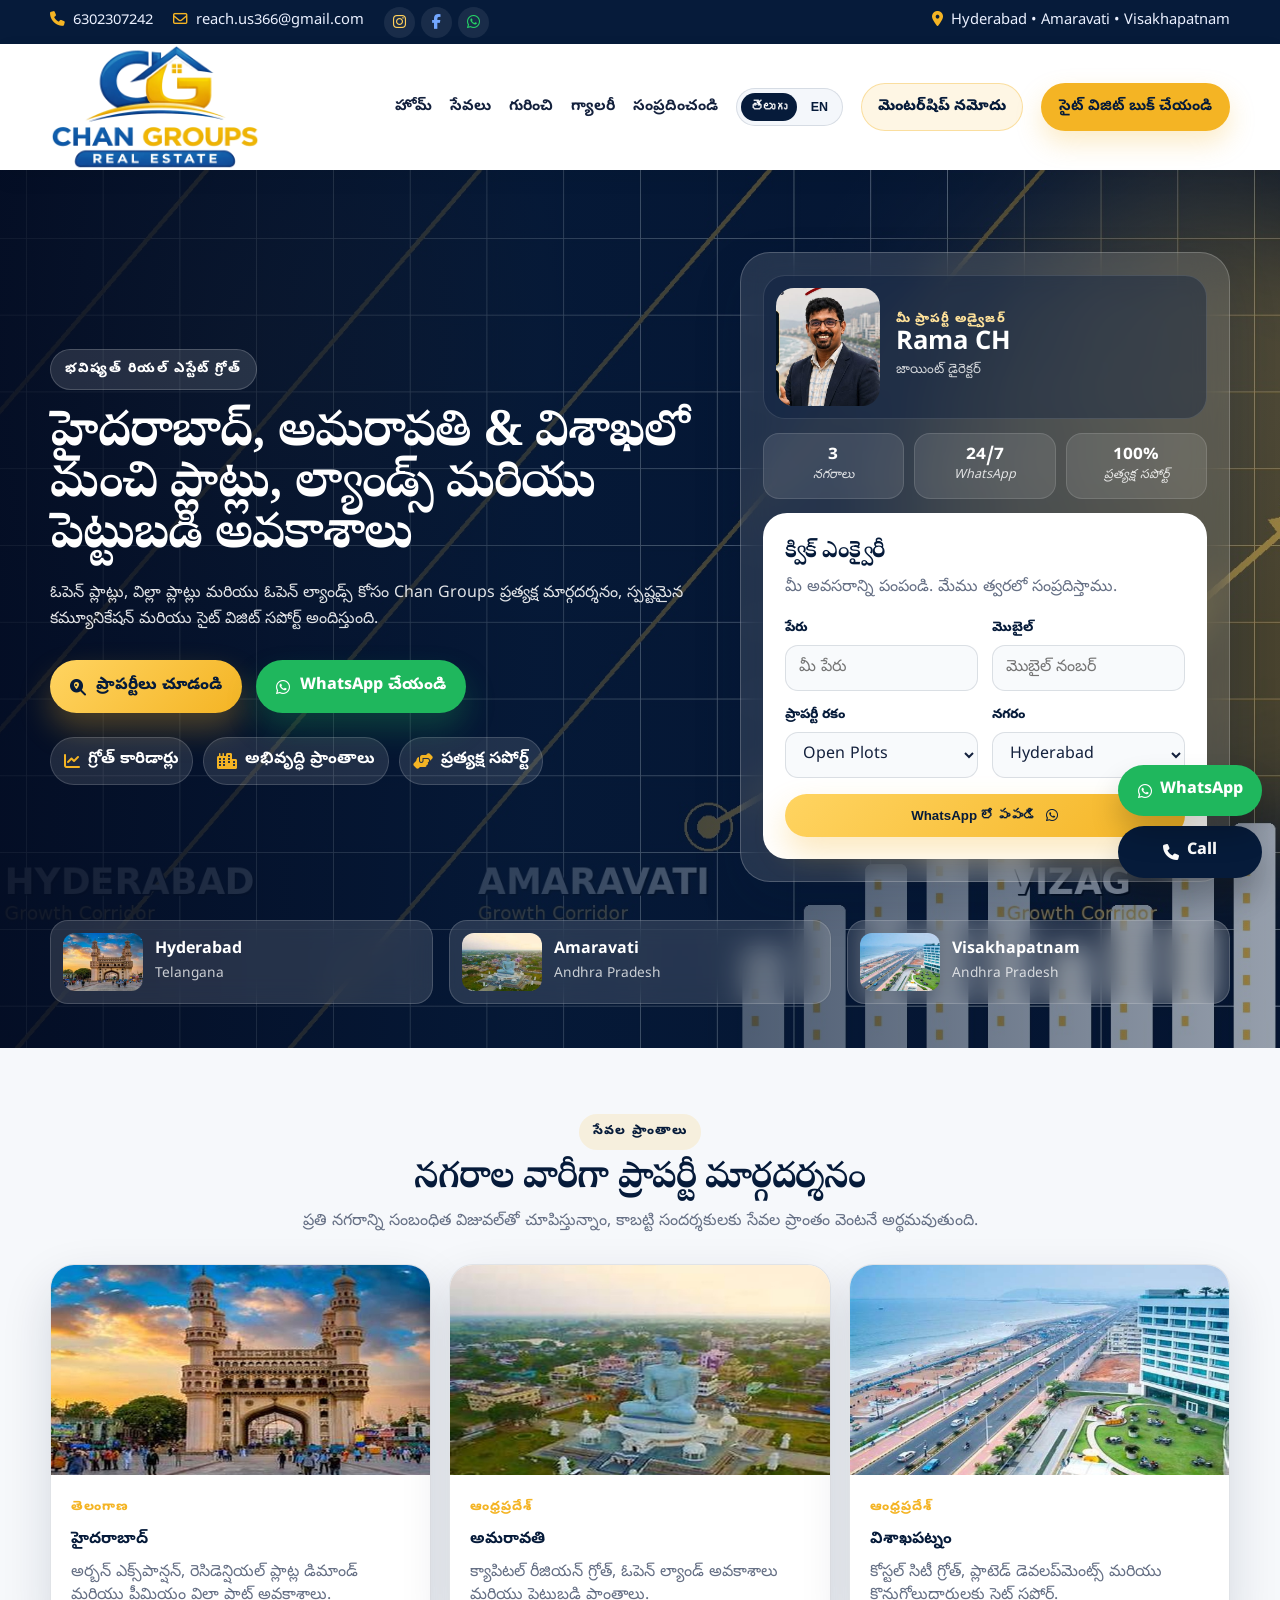
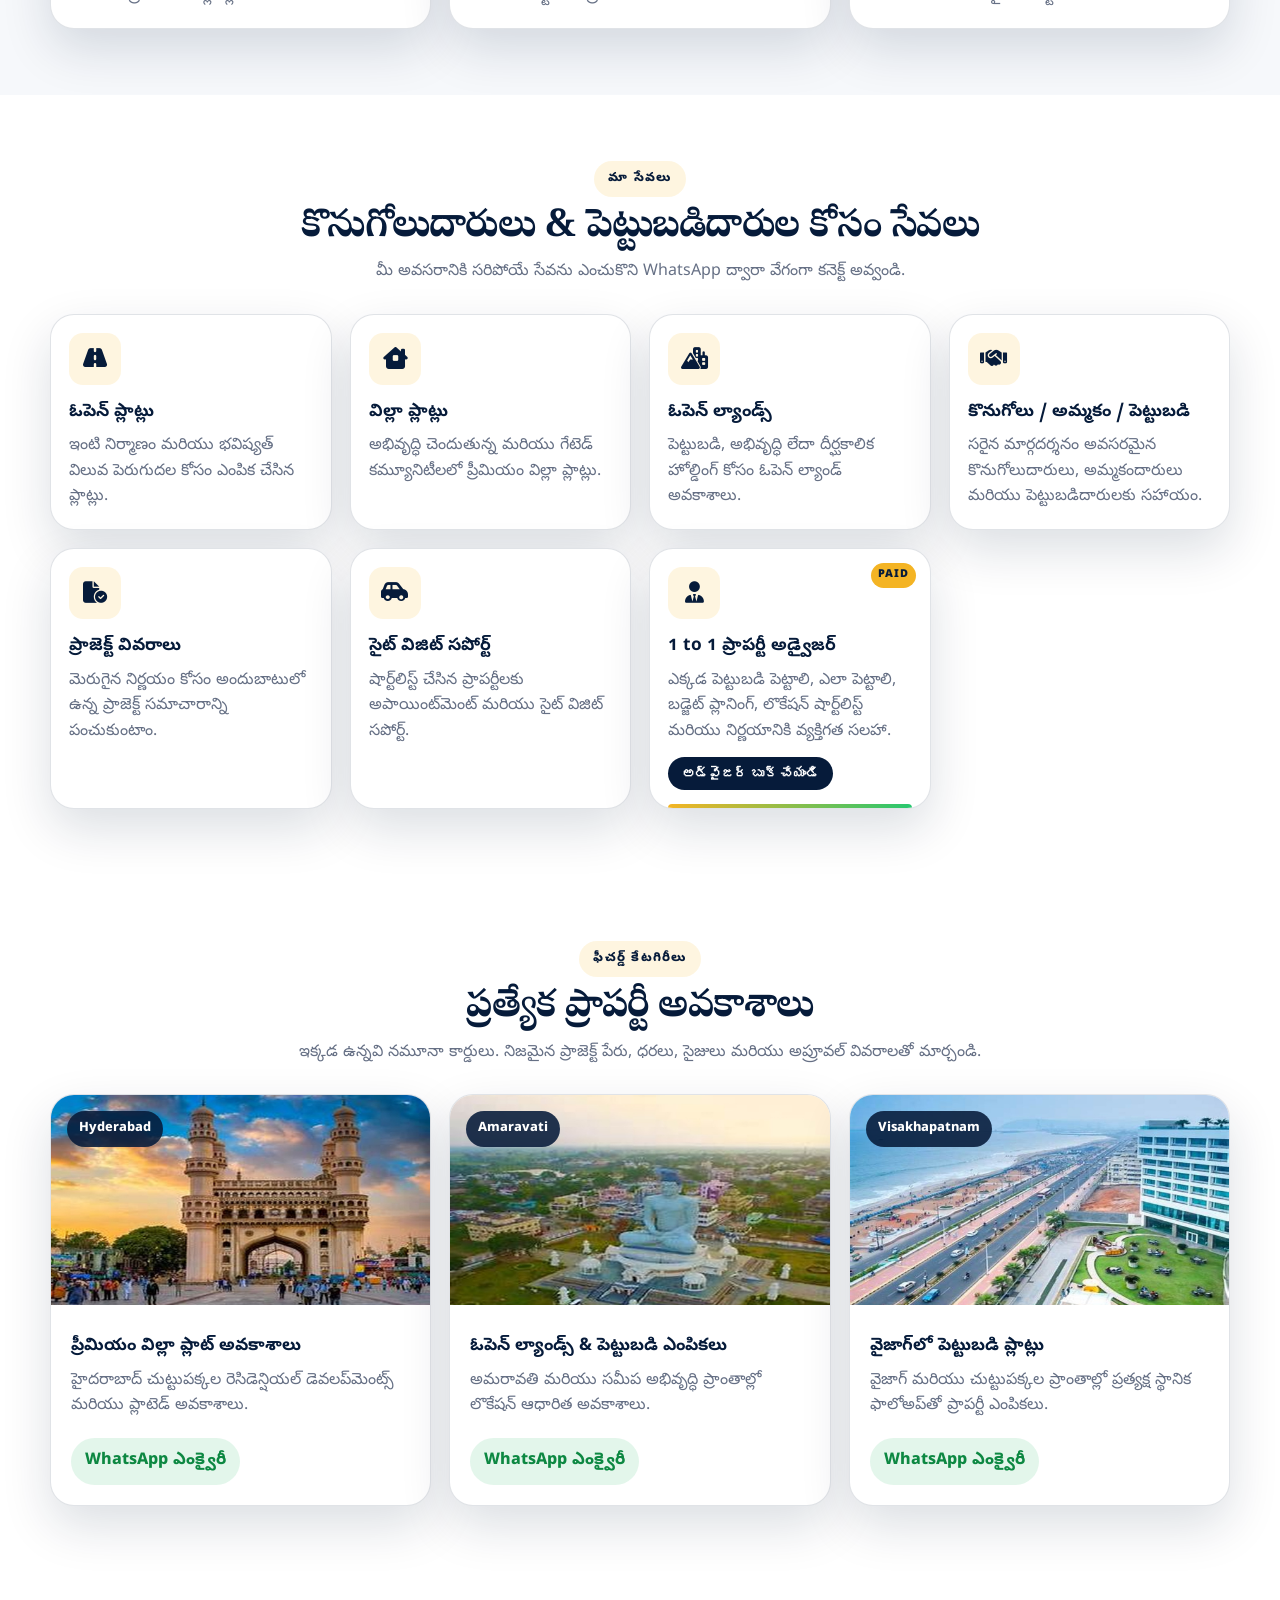
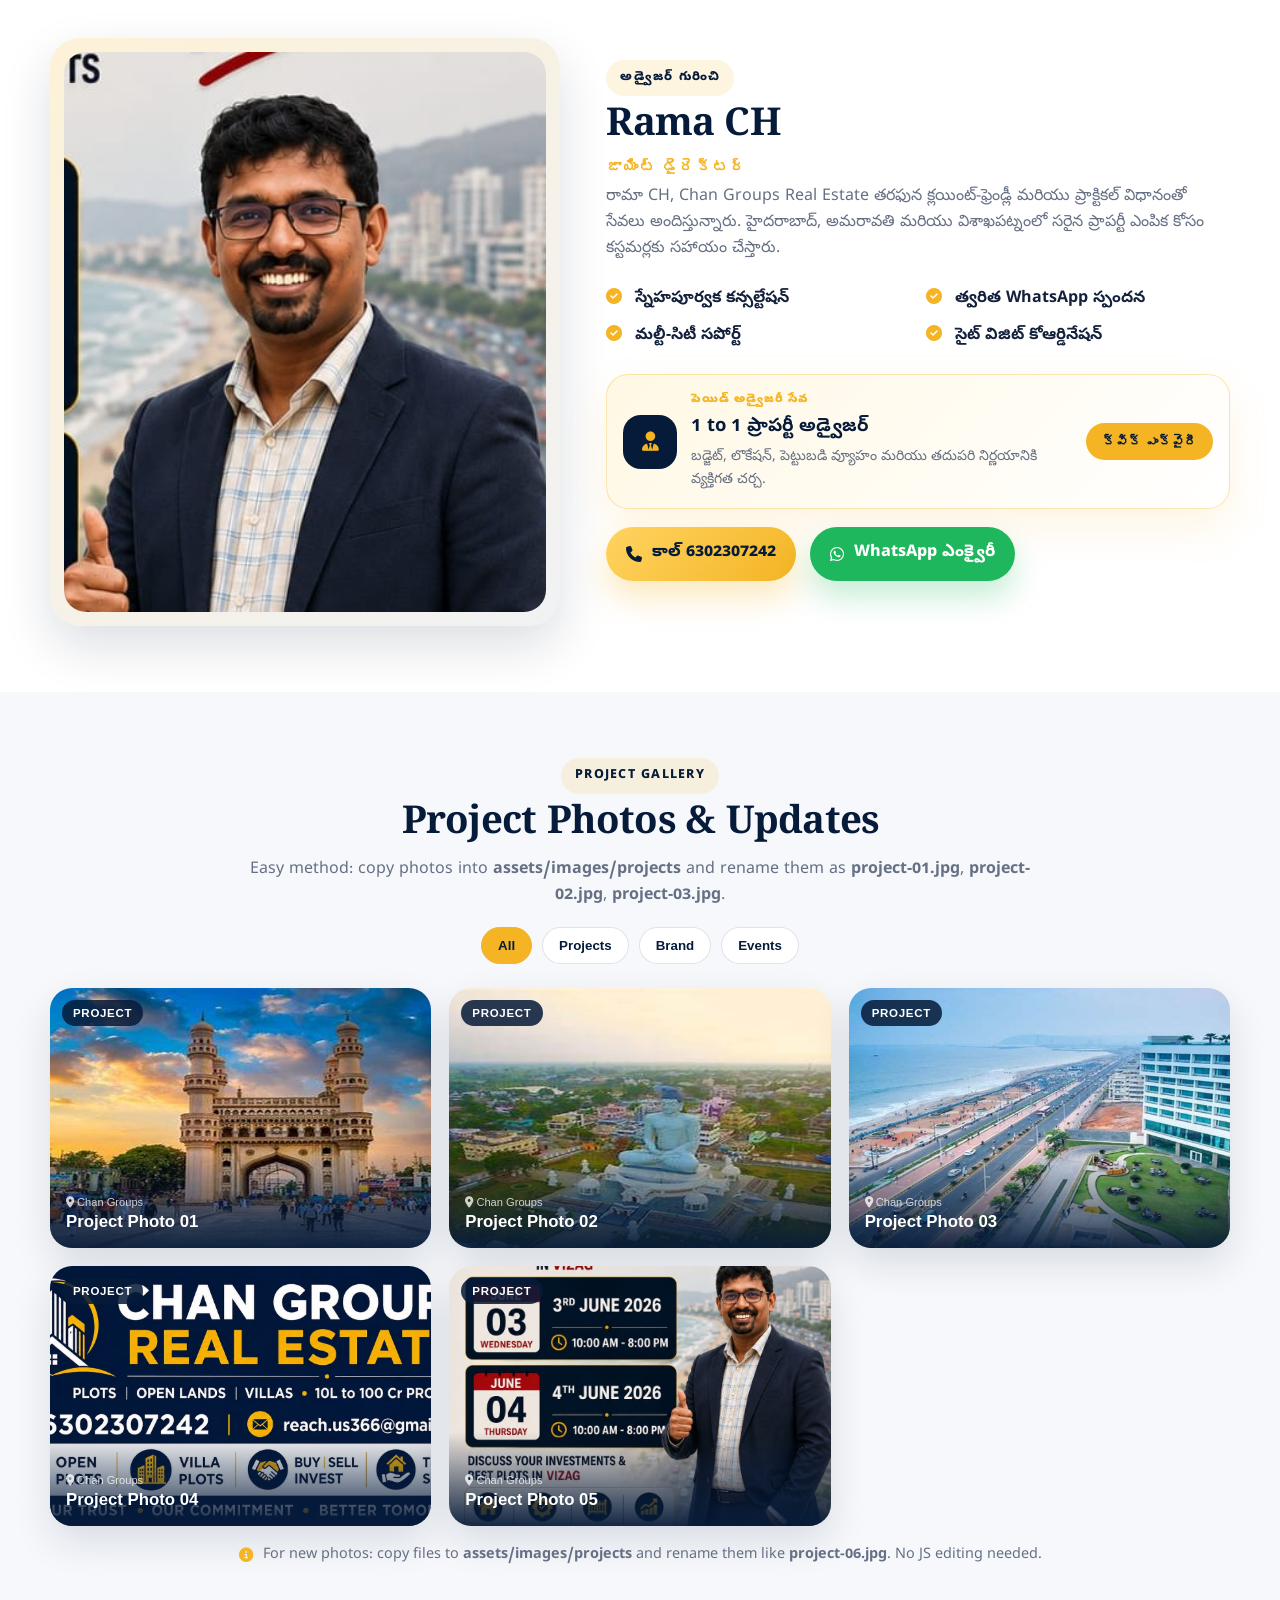
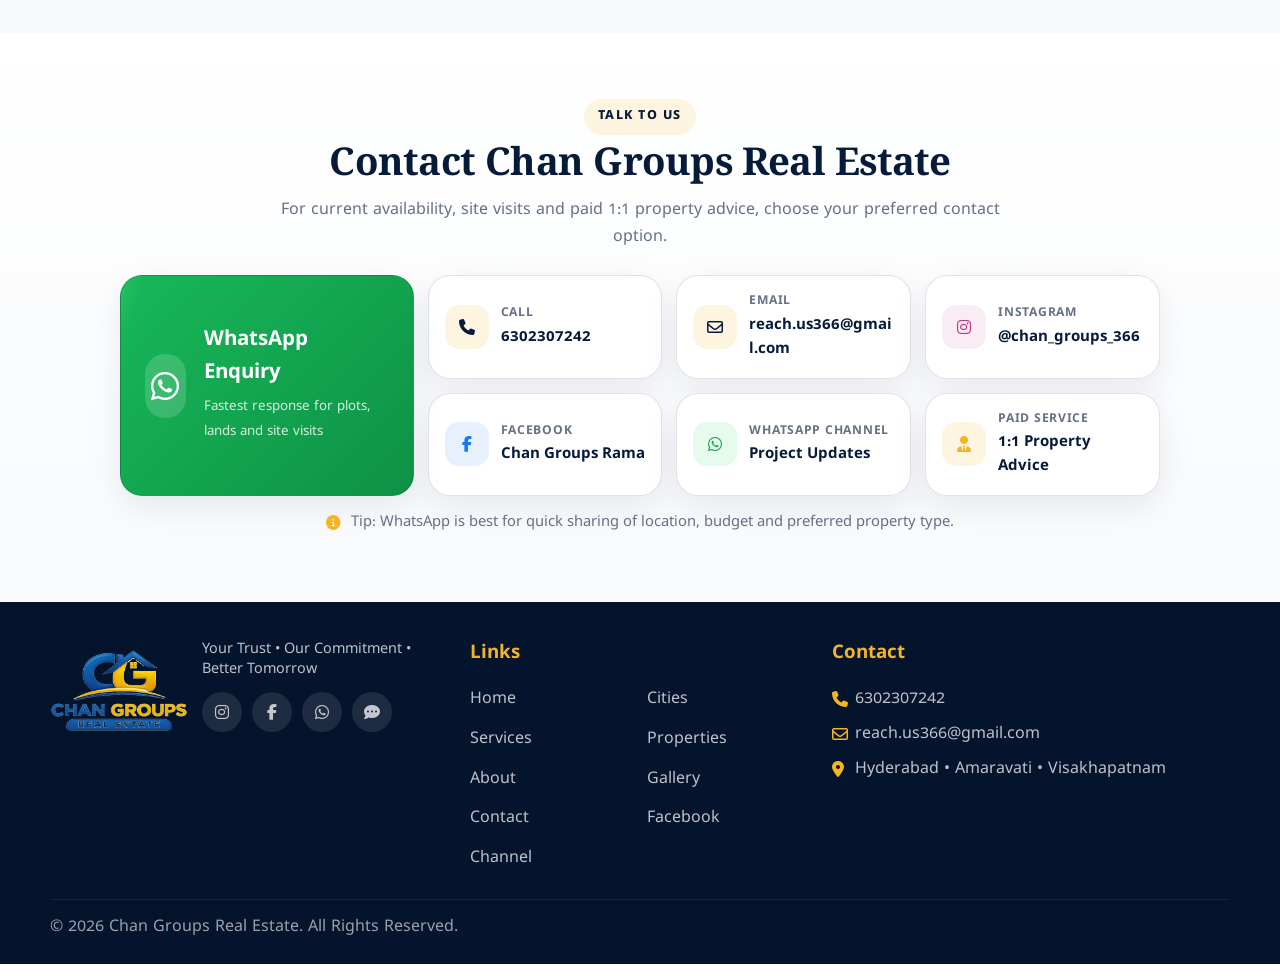
==== commit e9b6435f: "Add files via upload" ====
--- a/index.html
+++ b/index.html
@@ -1,5 +1,5 @@
 <!DOCTYPE html>
-<html lang="en">
+<html lang="te">
 <head>
   <meta charset="UTF-8">
   <meta name="viewport" content="width=device-width, initial-scale=1.0">
@@ -9,11 +9,11 @@
   <link rel="icon" type="image/png" href="assets/images/favicon.png">
   <link rel="preconnect" href="https://fonts.googleapis.com">
   <link rel="preconnect" href="https://fonts.gstatic.com" crossorigin>
-  <link href="https://fonts.googleapis.com/css2?family=Inter:wght@400;500;600;700;800&family=Playfair+Display:wght@600;700&display=swap" rel="stylesheet">
+  <link href="https://fonts.googleapis.com/css2?family=Inter:wght@400;500;600;700;800&family=Playfair+Display:wght@600;700&family=Noto+Sans+Telugu:wght@400;500;600;700;800&family=Noto+Serif+Telugu:wght@600;700&display=swap" rel="stylesheet">
   <link rel="stylesheet" href="https://cdnjs.cloudflare.com/ajax/libs/font-awesome/6.5.2/css/all.min.css">
   <link rel="stylesheet" href="css/style.css">
 </head>
-<body>
+<body data-page="home">
   <div class="topbar">
     <div class="container topbar-inner">
       <div class="topbar-links">
@@ -32,16 +32,26 @@
   <header class="site-header">
     <div class="container nav-wrap">
       <a href="#home" class="brand"><img src="assets/images/logo.png" alt="Chan Groups Real Estate logo"></a>
+      <div class="mobile-header-actions" aria-label="Mobile quick actions">
+        <div class="mobile-lang-toggle" role="group" aria-label="Language switch">
+          <button type="button" data-lang="te" class="active">తె</button>
+          <button type="button" data-lang="en">EN</button>
+        </div>
+        <a class="mobile-mentor-pill" href="mentorship.html" data-i18n="nav.mentorship.short">Mentor</a>
+      </div>
       <button class="menu-btn" aria-label="Open menu" aria-expanded="false"><i class="fa-solid fa-bars"></i></button>
       <nav class="nav-links" id="mainNav">
-        <a href="#home">Home</a>
-        <a href="#cities">Cities</a>
-        <a href="#services">Services</a>
-        <a href="#properties">Properties</a>
-        <a href="#about">About</a>
-        <a href="#gallery">Gallery</a>
-        <a href="#contact">Contact</a>
-        <a class="nav-cta" href="#enquiry">Book Site Visit</a>
+        <a href="#home" data-i18n="nav.home">Home</a>
+        <a href="#services" data-i18n="nav.services">Services</a>
+        <a href="#about" data-i18n="nav.about">About</a>
+        <a href="#gallery" data-i18n="nav.gallery">Gallery</a>
+        <a href="#contact" data-i18n="nav.contact">Contact</a>
+        <div class="language-switch" role="group" aria-label="Language switch">
+          <button type="button" data-lang="te" class="active">తెలుగు</button>
+          <button type="button" data-lang="en">EN</button>
+        </div>
+        <a class="nav-mentor" href="mentorship.html" data-i18n="nav.mentorship">Enroll Mentorship</a>
+        <a class="nav-cta" href="#enquiry" data-i18n="nav.book">Book Site Visit</a>
         <div class="nav-social-mobile" aria-label="Quick contact links">
           <a href="https://www.instagram.com/chan_groups_366?igsh=bGxuNGI1dWIwcm11" target="_blank" rel="noopener" aria-label="Instagram"><i class="fa-brands fa-instagram"></i></a>
           <a href="https://www.facebook.com/changroupsrama" target="_blank" rel="noopener" aria-label="Facebook"><i class="fa-brands fa-facebook-f"></i></a>
@@ -58,19 +68,19 @@
       <div class="hero-overlay"></div>
       <div class="container hero-inner">
         <div class="hero-copy reveal">
-          <span class="hero-kicker">Future-ready real estate growth</span>
-          <h1>Find Better Plots, Lands & Investment Options in <span>Hyderabad, Amaravati & Vizag</span></h1>
-          <p>Chan Groups helps buyers and investors discover open plots, villa plots and open lands with direct guidance, clear communication and site visit support.</p>
+          <span class="hero-kicker" data-i18n="hero.kicker">Future-ready real estate growth</span>
+          <h1 data-i18n="hero.title">Find Better Plots, Lands & Investment Options in Hyderabad, Amaravati & Vizag</h1>
+          <p data-i18n="hero.text">Chan Groups helps buyers and investors discover open plots, villa plots and open lands with direct guidance, clear communication and site visit support.</p>
 
           <div class="hero-actions">
-            <a class="btn btn-gold" href="#properties"><i class="fa-solid fa-magnifying-glass-location"></i> Explore Properties</a>
-            <a class="btn btn-whatsapp" href="https://wa.me/916302307242?text=Hello%20Chan%20Groups%2C%20I%20need%20property%20details." target="_blank" rel="noopener"><i class="fa-brands fa-whatsapp"></i> WhatsApp Now</a>
+            <a class="btn btn-gold" href="#properties"><i class="fa-solid fa-magnifying-glass-location"></i> <span data-i18n="hero.explore">Explore Properties</span></a>
+            <a class="btn btn-whatsapp" href="https://wa.me/916302307242?text=Hello%20Chan%20Groups%2C%20I%20need%20property%20details." target="_blank" rel="noopener"><i class="fa-brands fa-whatsapp"></i> <span data-i18n="hero.whatsapp">WhatsApp Now</span></a>
           </div>
 
           <div class="growth-tags">
-            <span><i class="fa-solid fa-chart-line"></i> Growth Corridors</span>
-            <span><i class="fa-solid fa-city"></i> Developing Locations</span>
-            <span><i class="fa-solid fa-handshake-angle"></i> Direct Support</span>
+            <span><i class="fa-solid fa-chart-line"></i> <b data-i18n="hero.tag1">Growth Corridors</b></span>
+            <span><i class="fa-solid fa-city"></i> <b data-i18n="hero.tag2">Developing Locations</b></span>
+            <span><i class="fa-solid fa-handshake-angle"></i> <b data-i18n="hero.tag3">Direct Support</b></span>
           </div>
         </div>
 
@@ -78,36 +88,36 @@
           <div class="advisor-mini">
             <img src="assets/images/rama-ch.jpg" alt="Rama CH, Joint Director">
             <div>
-              <span>Your property advisor</span>
+              <span data-i18n="hero.advisor.kicker">Your property advisor</span>
               <strong>Rama CH</strong>
-              <small>Joint Director</small>
+              <small data-i18n="hero.advisor.role">Joint Director</small>
             </div>
           </div>
 
           <div class="mini-stat-row">
-            <span><b>3</b> Cities</span>
-            <span><b>24/7</b> WhatsApp</span>
-            <span><b>100%</b> Direct</span>
+            <span><b>3</b> <em data-i18n="hero.stat1">Cities</em></span>
+            <span><b>24/7</b> <em data-i18n="hero.stat2">WhatsApp</em></span>
+            <span><b>100%</b> <em data-i18n="hero.stat3">Direct</em></span>
           </div>
 
           <form class="enquiry-form" name="property-enquiry" method="POST" data-netlify="true" action="thank-you.html">
             <input type="hidden" name="form-name" value="property-enquiry">
             <div class="form-title">
-              <h2>Quick Enquiry</h2>
-              <p>Share your requirement. We will contact you shortly.</p>
+              <h2 data-i18n="hero.form.title">Quick Enquiry</h2>
+              <p data-i18n="hero.form.text">Share your requirement. We will contact you shortly.</p>
             </div>
 
             <div class="form-grid">
               <label>
-                <span>Name</span>
-                <input type="text" name="name" placeholder="Your name" required>
+                <span data-i18n="hero.form.name">Name</span>
+                <input type="text" name="name" placeholder="Your name" data-i18n-placeholder="hero.form.nameph" required>
               </label>
               <label>
-                <span>Mobile</span>
-                <input type="tel" name="mobile" placeholder="Mobile number" required>
+                <span data-i18n="hero.form.mobile">Mobile</span>
+                <input type="tel" name="mobile" placeholder="Mobile number" data-i18n-placeholder="hero.form.mobileph" required>
               </label>
               <label>
-                <span>Property Type</span>
+                <span data-i18n="hero.form.type">Property Type</span>
                 <select name="property-type">
                   <option>Open Plots</option>
                   <option>Villa Plots</option>
@@ -116,7 +126,7 @@
                 </select>
               </label>
               <label>
-                <span>City</span>
+                <span data-i18n="hero.form.city">City</span>
                 <select name="city">
                   <option>Hyderabad</option>
                   <option>Amaravati</option>
@@ -126,7 +136,7 @@
               </label>
             </div>
 
-            <button class="btn btn-gold full" type="submit">Send on WhatsApp <i class="fa-brands fa-whatsapp"></i></button>
+            <button class="btn btn-gold full" type="submit"><span data-i18n="hero.form.submit">Send on WhatsApp</span> <i class="fa-brands fa-whatsapp"></i></button>
           </form>
         </aside>
       </div>
@@ -150,19 +160,19 @@
     <section class="section city-showcase" id="cities">
       <div class="container">
         <div class="section-head reveal">
-          <span class="eyebrow">Service Locations</span>
-          <h2>City-Focused Property Guidance</h2>
-          <p>Each city is shown with a location-reflecting visual, so visitors immediately understand your service area.</p>
+          <span class="eyebrow" data-i18n="cities.eyebrow">Service Locations</span>
+          <h2 data-i18n="cities.title">City-Focused Property Guidance</h2>
+          <p data-i18n="cities.subtitle">Each city is shown with a location-reflecting visual, so visitors immediately understand your service area.</p>
         </div>
         <div class="city-carousel-shell reveal">
           <div class="city-carousel-top">
-            <span><i class="fa-solid fa-arrows-left-right"></i> Auto slide enabled on mobile</span>
-            <small>Swipe anytime</small>
+            <span><i class="fa-solid fa-arrows-left-right"></i> <b data-i18n="cities.autoslide">Auto slide enabled on mobile</b></span>
+            <small data-i18n="cities.swipe">Swipe anytime</small>
           </div>
           <div class="city-grid city-auto-track" id="cityTrack" data-auto-slider="true" aria-label="Service city carousel">
-            <article class="city-card"><img src="assets/images/hyderabad.jpg" alt="Hyderabad"><div><span>Telangana</span><h3>Hyderabad</h3><p>Urban expansion, residential plot demand and premium villa plot opportunities.</p></div></article>
-            <article class="city-card"><img src="assets/images/amaravati.jpg" alt="Amaravati"><div><span>Andhra Pradesh</span><h3>Amaravati</h3><p>Capital-region growth, open land options and investment-focused locations.</p></div></article>
-            <article class="city-card"><img src="assets/images/vizag.jpg" alt="Visakhapatnam"><div><span>Andhra Pradesh</span><h3>Visakhapatnam</h3><p>Coastal city growth, plotted developments and buyer-friendly site support.</p></div></article>
+            <article class="city-card"><img src="assets/images/hyderabad.jpg" alt="Hyderabad"><div><span data-i18n="cities.hyderabad.state">Telangana</span><h3 data-i18n="cities.hyderabad.name">Hyderabad</h3><p data-i18n="cities.hyderabad.text">Urban expansion, residential plot demand and premium villa plot opportunities.</p></div></article>
+            <article class="city-card"><img src="assets/images/amaravati.jpg" alt="Amaravati"><div><span data-i18n="cities.amaravati.state">Andhra Pradesh</span><h3 data-i18n="cities.amaravati.name">Amaravati</h3><p data-i18n="cities.amaravati.text">Capital-region growth, open land options and investment-focused locations.</p></div></article>
+            <article class="city-card"><img src="assets/images/vizag.jpg" alt="Visakhapatnam"><div><span data-i18n="cities.vizag.state">Andhra Pradesh</span><h3 data-i18n="cities.vizag.name">Visakhapatnam</h3><p data-i18n="cities.vizag.text">Coastal city growth, plotted developments and buyer-friendly site support.</p></div></article>
           </div>
           <div class="city-dots" aria-label="City carousel navigation">
             <button class="city-dot active" type="button" data-slide="0" aria-label="Show Hyderabad"></button>
@@ -176,17 +186,18 @@
     <section class="section" id="services">
       <div class="container">
         <div class="section-head reveal">
-          <span class="eyebrow">What We Offer</span>
-          <h2>Services Designed for Buyers & Investors</h2>
+          <span class="eyebrow" data-i18n="services.eyebrow">What We Offer</span>
+          <h2 data-i18n="services.title">Services Designed for Buyers & Investors</h2>
+          <p data-i18n="services.subtitle">Choose a service and connect directly through WhatsApp for faster guidance.</p>
         </div>
         <div class="services-grid">
-          <article class="service-card reveal"><i class="fa-solid fa-road"></i><h3>Open Plots</h3><p>Selected plot opportunities for residential planning and future appreciation.</p></article>
-          <article class="service-card reveal"><i class="fa-solid fa-house-chimney-window"></i><h3>Villa Plots</h3><p>Premium villa plot choices in developing and gated residential communities.</p></article>
-          <article class="service-card reveal"><i class="fa-solid fa-mountain-city"></i><h3>Open Lands</h3><p>Open land options suited for investment, development or long-term holding.</p></article>
-          <article class="service-card reveal"><i class="fa-solid fa-handshake"></i><h3>Buy / Sell / Invest</h3><p>Direct assistance for buyers, sellers and investors who need clear guidance.</p></article>
-          <article class="service-card reveal paid-advice"><i class="fa-solid fa-user-tie"></i><h3>1:1 Property Advice <small>Paid</small></h3><p>Personal advisory call for budget, location shortlist and investment decision support.</p></article>
-          <article class="service-card reveal"><i class="fa-solid fa-file-circle-check"></i><h3>Project Details</h3><p>Available project information shared for better decision-making.</p></article>
-          <article class="service-card reveal"><i class="fa-solid fa-car-side"></i><h3>Site Visit Support</h3><p>Coordinate appointments and schedule visits for shortlisted properties.</p></article>
+          <article class="service-card reveal"><i class="fa-solid fa-road"></i><h3 data-i18n="services.openplots.title">Open Plots</h3><p data-i18n="services.openplots.text">Selected plot opportunities for residential planning and future appreciation.</p></article>
+          <article class="service-card reveal"><i class="fa-solid fa-house-chimney-window"></i><h3 data-i18n="services.villaplots.title">Villa Plots</h3><p data-i18n="services.villaplots.text">Premium villa plot choices in developing and gated residential communities.</p></article>
+          <article class="service-card reveal"><i class="fa-solid fa-mountain-city"></i><h3 data-i18n="services.openlands.title">Open Lands</h3><p data-i18n="services.openlands.text">Open land options suited for investment, development or long-term holding.</p></article>
+          <article class="service-card reveal"><i class="fa-solid fa-handshake"></i><h3 data-i18n="services.buysell.title">Buy / Sell / Invest</h3><p data-i18n="services.buysell.text">Direct assistance for buyers, sellers and investors who need clear guidance.</p></article>
+          <article class="service-card reveal"><i class="fa-solid fa-file-circle-check"></i><h3 data-i18n="services.details.title">Project Details</h3><p data-i18n="services.details.text">Available project information shared for better decision-making.</p></article>
+          <article class="service-card reveal"><i class="fa-solid fa-car-side"></i><h3 data-i18n="services.sitevisit.title">Site Visit Support</h3><p data-i18n="services.sitevisit.text">Coordinate appointments and schedule visits for shortlisted properties.</p></article>
+          <article class="service-card reveal paid-advice advisor-service-card" data-open-advisor role="button" tabindex="0"><i class="fa-solid fa-user-tie"></i><h3 data-i18n="services.advisor.title">1 to 1 Property Advisor</h3><p data-i18n="services.advisor.text">Paid personal guidance on where to invest, how to invest, location shortlist, budget planning and decision support.</p><button type="button" class="mini-advisor-btn" data-i18n="services.advisor.cta">Book Advisor</button></article>
         </div>
       </div>
     </section>
@@ -194,14 +205,14 @@
     <section class="section properties-section" id="properties">
       <div class="container">
         <div class="section-head reveal">
-          <span class="eyebrow">Featured Categories</span>
-          <h2>Highlighted Property Opportunities</h2>
-          <p>Replace these sample cards with actual project names, prices, sizes and verified approval details.</p>
+          <span class="eyebrow" data-i18n="properties.eyebrow">Featured Categories</span>
+          <h2 data-i18n="properties.title">Highlighted Property Opportunities</h2>
+          <p data-i18n="properties.subtitle">Replace these sample cards with actual project names, prices, sizes and verified approval details.</p>
         </div>
         <div class="property-grid">
-          <article class="property-card reveal"><div class="property-media"><img src="assets/images/hyderabad.jpg" alt="Hyderabad villa plots"><span>Hyderabad</span></div><div class="property-body"><h3>Premium Villa Plot Opportunities</h3><p>Residential developments and plotted opportunities around Hyderabad.</p><a href="https://wa.me/916302307242?text=I%20am%20interested%20in%20Hyderabad%20villa%20plots." target="_blank" rel="noopener">WhatsApp Enquiry</a></div></article>
-          <article class="property-card reveal"><div class="property-media"><img src="assets/images/amaravati.jpg" alt="Amaravati open lands"><span>Amaravati</span></div><div class="property-body"><h3>Open Lands & Investment Options</h3><p>Location-based exploration in Amaravati and nearby growth areas.</p><a href="https://wa.me/916302307242?text=I%20am%20interested%20in%20Amaravati%20open%20lands." target="_blank" rel="noopener">WhatsApp Enquiry</a></div></article>
-          <article class="property-card reveal"><div class="property-media"><img src="assets/images/vizag.jpg" alt="Vizag investment plots"><span>Visakhapatnam</span></div><div class="property-body"><h3>Investment Plots in Vizag</h3><p>Property options in and around Vizag with direct local follow-up.</p><a href="https://wa.me/916302307242?text=I%20am%20interested%20in%20Vizag%20investment%20plots." target="_blank" rel="noopener">WhatsApp Enquiry</a></div></article>
+          <article class="property-card reveal"><div class="property-media"><img src="assets/images/hyderabad.jpg" alt="Hyderabad villa plots"><span>Hyderabad</span></div><div class="property-body"><h3 data-i18n="properties.card1.title">Premium Villa Plot Opportunities</h3><p data-i18n="properties.card1.text">Residential developments and plotted opportunities around Hyderabad.</p><a href="https://wa.me/916302307242?text=I%20am%20interested%20in%20Hyderabad%20villa%20plots." target="_blank" rel="noopener" data-i18n="properties.enquiry">WhatsApp Enquiry</a></div></article>
+          <article class="property-card reveal"><div class="property-media"><img src="assets/images/amaravati.jpg" alt="Amaravati open lands"><span>Amaravati</span></div><div class="property-body"><h3 data-i18n="properties.card2.title">Open Lands & Investment Options</h3><p data-i18n="properties.card2.text">Location-based exploration in Amaravati and nearby growth areas.</p><a href="https://wa.me/916302307242?text=I%20am%20interested%20in%20Amaravati%20open%20lands." target="_blank" rel="noopener" data-i18n="properties.enquiry">WhatsApp Enquiry</a></div></article>
+          <article class="property-card reveal"><div class="property-media"><img src="assets/images/vizag.jpg" alt="Vizag investment plots"><span>Visakhapatnam</span></div><div class="property-body"><h3 data-i18n="properties.card3.title">Investment Plots in Vizag</h3><p data-i18n="properties.card3.text">Property options in and around Vizag with direct local follow-up.</p><a href="https://wa.me/916302307242?text=I%20am%20interested%20in%20Vizag%20investment%20plots." target="_blank" rel="noopener" data-i18n="properties.enquiry">WhatsApp Enquiry</a></div></article>
         </div>
       </div>
     </section>
@@ -210,25 +221,26 @@
       <div class="container about-grid">
         <div class="about-photo reveal"><img src="assets/images/rama-ch.jpg" alt="Rama CH"></div>
         <div class="about-copy reveal">
-          <span class="eyebrow">About the Advisor</span>
-          <h2>Rama CH <small>Joint Director</small></h2>
-          <p>Rama CH represents Chan Groups Real Estate with a client-friendly and practical approach. He supports customers looking for suitable property options in Hyderabad, Amaravati and Visakhapatnam.</p>
-          <div class="about-points"><span><i class="fa-solid fa-circle-check"></i> Friendly consultation</span><span><i class="fa-solid fa-circle-check"></i> Quick WhatsApp response</span><span><i class="fa-solid fa-circle-check"></i> Multi-city support</span><span><i class="fa-solid fa-circle-check"></i> Site visit coordination</span></div>
-          <div class="about-social-cards" aria-label="Rama CH social links">
-            <a class="about-social-card instagram-card-mini" href="https://www.instagram.com/chan_groups_366?igsh=bGxuNGI1dWIwcm11" target="_blank" rel="noopener">
-              <i class="fa-brands fa-instagram"></i>
-              <span><small>Instagram</small><b>@chan_groups_366</b></span>
-            </a>
-            <a class="about-social-card facebook-card-mini" href="https://www.facebook.com/changroupsrama" target="_blank" rel="noopener">
-              <i class="fa-brands fa-facebook-f"></i>
-              <span><small>Facebook</small><b>Chan Groups Rama</b></span>
-            </a>
-            <a class="about-social-card channel-card-mini" href="https://whatsapp.com/channel/0029Vb90oEyLI8YOoWBIG93G" target="_blank" rel="noopener">
-              <i class="fa-brands fa-whatsapp"></i>
-              <span><small>WhatsApp Channel</small><b>Project Updates</b></span>
-            </a>
-          </div>
-          <div class="hero-actions about-cta-row"><a class="btn btn-gold" href="tel:+916302307242"><i class="fa-solid fa-phone"></i> Call 6302307242</a><a class="btn btn-whatsapp" href="https://wa.me/916302307242?text=Hello%20Chan%20Groups%2C%20I%20need%20property%20details." target="_blank" rel="noopener"><i class="fa-brands fa-whatsapp"></i> WhatsApp Enquiry</a></div>
+          <span class="eyebrow" data-i18n="about.eyebrow">About the Advisor</span>
+          <h2>Rama CH <small data-i18n="about.designation">Joint Director</small></h2>
+          <p data-i18n="about.text">Rama CH represents Chan Groups Real Estate with a client-friendly and practical approach. He supports customers looking for suitable property options in Hyderabad, Amaravati and Visakhapatnam.</p>
+          <div class="about-points">
+            <span><i class="fa-solid fa-circle-check"></i> <b data-i18n="about.point1">Friendly consultation</b></span>
+            <span><i class="fa-solid fa-circle-check"></i> <b data-i18n="about.point2">Quick WhatsApp response</b></span>
+            <span><i class="fa-solid fa-circle-check"></i> <b data-i18n="about.point3">Multi-city support</b></span>
+            <span><i class="fa-solid fa-circle-check"></i> <b data-i18n="about.point4">Site visit coordination</b></span>
+          </div>
+
+          <div class="advisor-highlight-card" data-open-advisor role="button" tabindex="0">
+            <div class="advisor-highlight-icon"><i class="fa-solid fa-user-tie"></i></div>
+            <div>
+              <span data-i18n="about.advisor.kicker">Paid Advisory Service</span>
+              <h3 data-i18n="about.advisor.title">1 to 1 Property Advisor</h3>
+              <p data-i18n="about.advisor.text">Personal discussion for budget, location, investment strategy and next-step decision support.</p>
+            </div>
+            <button type="button" data-i18n="about.advisor.cta">Quick Enquiry</button>
+          </div>
+          <div class="hero-actions about-cta-row"><a class="btn btn-gold" href="tel:+916302307242"><i class="fa-solid fa-phone"></i> <span data-i18n="about.call">Call 6302307242</span></a><a class="btn btn-whatsapp" href="https://wa.me/916302307242?text=Hello%20Chan%20Groups%2C%20I%20need%20property%20details." target="_blank" rel="noopener"><i class="fa-brands fa-whatsapp"></i> <span data-i18n="about.wa">WhatsApp Enquiry</span></a></div>
         </div>
       </div>
     </section>
@@ -313,7 +325,33 @@
     </section>
   </main>
 
-  <footer class="site-footer">
+  
+  <div class="advisor-modal" id="advisorModal" aria-hidden="true">
+    <div class="advisor-modal-backdrop" data-close-advisor></div>
+    <div class="advisor-modal-card" role="dialog" aria-modal="true" aria-labelledby="advisorModalTitle">
+      <button type="button" class="advisor-close" data-close-advisor aria-label="Close"><i class="fa-solid fa-xmark"></i></button>
+      <div class="advisor-modal-head">
+        <span data-i18n="modal.kicker">Paid Advisory Service</span>
+        <h2 id="advisorModalTitle" data-i18n="modal.title">1 to 1 Property Advisor</h2>
+        <p data-i18n="modal.text">Get personal guidance on how to invest, where to invest, budget planning, location shortlisting and site-visit decision support.</p>
+      </div>
+      <div class="advisor-benefits">
+        <span><i class="fa-solid fa-circle-check"></i> <b data-i18n="modal.b1">Location shortlist</b></span>
+        <span><i class="fa-solid fa-circle-check"></i> <b data-i18n="modal.b2">Budget guidance</b></span>
+        <span><i class="fa-solid fa-circle-check"></i> <b data-i18n="modal.b3">Investment clarity</b></span>
+        <span><i class="fa-solid fa-circle-check"></i> <b data-i18n="modal.b4">WhatsApp follow-up</b></span>
+      </div>
+      <form class="advisor-form" id="advisorForm">
+        <label><span data-i18n="modal.name">Full Name</span><input name="name" type="text" placeholder="Your name" data-i18n-placeholder="modal.name.ph" required></label>
+        <label><span data-i18n="modal.mobile">Mobile Number</span><input name="mobile" type="tel" placeholder="Mobile number" data-i18n-placeholder="modal.mobile.ph" required></label>
+        <label><span data-i18n="modal.city">Preferred City</span><select name="city"><option>Hyderabad</option><option>Amaravati</option><option>Visakhapatnam</option><option>Other</option></select></label>
+        <label><span data-i18n="modal.budget">Approx. Budget</span><input name="budget" type="text" placeholder="Example: 20L to 50L" data-i18n-placeholder="modal.budget.ph"></label>
+        <label class="wide"><span data-i18n="modal.need">What guidance do you need?</span><textarea name="need" rows="3" placeholder="Tell us your requirement" data-i18n-placeholder="modal.need.ph"></textarea></label>
+        <button class="btn btn-whatsapp full" type="submit"><i class="fa-brands fa-whatsapp"></i> <span data-i18n="modal.submit">Send Advisor Enquiry</span></button>
+      </form>
+    </div>
+  </div>
+<footer class="site-footer">
     <div class="container footer-grid footer-compact">
       <div class="footer-brand">
         <img src="assets/images/logo.png" alt="Chan Groups logo">
@@ -355,6 +393,8 @@
 
   <div class="floating-actions"><a class="float-wa" href="https://wa.me/916302307242?text=Hello%20Chan%20Groups%2C%20I%20need%20property%20details." target="_blank" rel="noopener"><i class="fa-brands fa-whatsapp"></i><span>WhatsApp</span></a><a class="float-call" href="tel:+916302307242"><i class="fa-solid fa-phone"></i><span>Call</span></a></div>
 
+  <button class="scroll-top-btn" id="scrollTopBtn" type="button" aria-label="Scroll to top"><i class="fa-solid fa-arrow-up"></i></button>
+  <script src="js/i18n.js"></script>
   <script src="js/script.js"></script>
 </body>
 </html>
--- a/css/style.css
+++ b/css/style.css
@@ -1777,3 +1777,1529 @@
     grid-template-columns:1fr;
   }
 }
+
+
+/* BIG CLIENT UPDATE: compact fonts, bilingual UI, advisor modal, mentorship CTA */
+body.lang-te {
+  font-family: "Noto Sans Telugu", "Inter", sans-serif;
+}
+body.lang-te h1,
+body.lang-te h2,
+body.lang-te .hero h1,
+body.lang-te .section-head h2,
+body.lang-te .about-copy h2,
+body.lang-te .contact-head h2 {
+  font-family: "Noto Serif Telugu", "Noto Sans Telugu", serif;
+  letter-spacing: -0.02em;
+}
+.nav-links {
+  gap: 18px !important;
+  font-size: .94rem;
+}
+.nav-mentor {
+  display:inline-flex;
+  align-items:center;
+  justify-content:center;
+  padding: 11px 16px;
+  border-radius: 999px;
+  background: rgba(244,180,36,.12);
+  color: var(--navy);
+  border: 1px solid rgba(244,180,36,.36);
+  font-weight: 800;
+}
+.nav-mentor:hover {
+  background: var(--gold);
+}
+.language-switch {
+  display:inline-flex;
+  align-items:center;
+  gap: 4px;
+  padding: 4px;
+  border-radius: 999px;
+  background: #f4f7fb;
+  border: 1px solid var(--border);
+}
+.language-switch button {
+  border: 0;
+  background: transparent;
+  color: var(--navy);
+  font-weight: 900;
+  font-size: .78rem;
+  padding: 7px 10px;
+  border-radius: 999px;
+  cursor: pointer;
+}
+.language-switch button.active {
+  background: var(--navy);
+  color: #fff;
+}
+.hero h1 {
+  font-size: clamp(2.35rem, 4.1vw, 4.55rem) !important;
+}
+.hero p {
+  font-size: 1rem !important;
+}
+.section-head h2,
+.about-copy h2,
+.contact-head h2 {
+  font-size: clamp(1.9rem, 3vw, 2.55rem) !important;
+}
+.paid-advice {
+  cursor: pointer;
+}
+.paid-advice::before {
+  content: "";
+  position: absolute;
+  inset: auto 18px 0 18px;
+  height: 4px;
+  border-radius: 999px 999px 0 0;
+  background: linear-gradient(90deg, var(--gold), #27c76f);
+}
+.mini-advisor-btn {
+  margin-top: 12px;
+  border: 0;
+  border-radius: 999px;
+  background: var(--navy);
+  color: #fff;
+  padding: 9px 14px;
+  font-weight: 800;
+  cursor: pointer;
+}
+
+/* Advisor highlight in About */
+.advisor-highlight-card {
+  display: grid;
+  grid-template-columns: 54px 1fr auto;
+  gap: 14px;
+  align-items: center;
+  padding: 16px;
+  border-radius: 22px;
+  background: linear-gradient(135deg, #fff8e4, #ffffff);
+  border: 1px solid rgba(244,180,36,.34);
+  box-shadow: 0 18px 42px rgba(244,180,36,.13);
+  margin: 22px 0 16px;
+  cursor: pointer;
+}
+.advisor-highlight-icon {
+  width: 54px;
+  height: 54px;
+  border-radius: 18px;
+  display: grid;
+  place-items: center;
+  background: var(--navy);
+  color: var(--gold);
+  font-size: 1.2rem;
+}
+.advisor-highlight-card span {
+  display: block;
+  color: var(--gold);
+  text-transform: uppercase;
+  letter-spacing: .08em;
+  font-weight: 900;
+  font-size: .72rem;
+}
+.advisor-highlight-card h3 {
+  color: var(--navy);
+  margin: 4px 0 3px;
+  font-size: 1.15rem;
+}
+.advisor-highlight-card p {
+  margin: 0;
+  color: var(--muted);
+  font-size: .88rem;
+  line-height: 1.35;
+}
+.advisor-highlight-card button {
+  border: 0;
+  border-radius: 999px;
+  padding: 11px 16px;
+  font-weight: 900;
+  background: var(--gold);
+  color: var(--navy);
+  white-space: nowrap;
+}
+
+/* Advisor modal */
+body.modal-open {
+  overflow: hidden;
+}
+.advisor-modal {
+  position: fixed;
+  inset: 0;
+  z-index: 9999;
+  display: none;
+  align-items: center;
+  justify-content: center;
+  padding: 18px;
+}
+.advisor-modal.open {
+  display: flex;
+}
+.advisor-modal-backdrop {
+  position: absolute;
+  inset: 0;
+  background: rgba(3, 13, 35, .62);
+  backdrop-filter: blur(7px);
+}
+.advisor-modal-card {
+  position: relative;
+  width: min(720px, 100%);
+  max-height: min(92dvh, 840px);
+  overflow-y: auto;
+  background: #fff;
+  border-radius: 30px;
+  padding: 28px;
+  box-shadow: 0 28px 80px rgba(0,0,0,.28);
+}
+.advisor-close {
+  position: absolute;
+  top: 16px;
+  right: 16px;
+  width: 38px;
+  height: 38px;
+  display: grid;
+  place-items: center;
+  border: 0;
+  border-radius: 50%;
+  background: #f2f4f7;
+  color: var(--navy);
+  cursor: pointer;
+}
+.advisor-modal-head span {
+  display: inline-flex;
+  border-radius: 999px;
+  background: rgba(244,180,36,.14);
+  padding: 8px 12px;
+  color: var(--gold);
+  font-weight: 900;
+  text-transform: uppercase;
+  letter-spacing: .08em;
+  font-size: .72rem;
+}
+.advisor-modal-head h2 {
+  color: var(--navy);
+  font-family: 'Playfair Display', serif;
+  font-size: clamp(1.8rem, 4vw, 2.6rem);
+  margin: 12px 0 8px;
+}
+.advisor-modal-head p {
+  color: var(--muted);
+  margin: 0;
+}
+.advisor-benefits {
+  display: grid;
+  grid-template-columns: repeat(2, 1fr);
+  gap: 10px;
+  margin: 18px 0;
+}
+.advisor-benefits span {
+  display: flex;
+  gap: 9px;
+  align-items: center;
+  font-weight: 800;
+  color: var(--navy);
+  background: #f8fafc;
+  border-radius: 14px;
+  padding: 10px 12px;
+}
+.advisor-benefits i {
+  color: var(--gold);
+}
+.advisor-form {
+  display: grid;
+  grid-template-columns: repeat(2, 1fr);
+  gap: 13px;
+}
+.advisor-form label {
+  display: block;
+}
+.advisor-form label.wide,
+.advisor-form button {
+  grid-column: 1 / -1;
+}
+.advisor-form span {
+  display: block;
+  color: var(--navy);
+  font-weight: 900;
+  font-size: .82rem;
+  margin-bottom: 6px;
+}
+.advisor-form input,
+.advisor-form select,
+.advisor-form textarea,
+.mentorship-form input,
+.mentorship-form select,
+.mentorship-form textarea {
+  width: 100%;
+  border: 1px solid var(--border);
+  background: #f8fafc;
+  border-radius: 14px;
+  padding: 12px 13px;
+  font: inherit;
+  color: var(--text);
+}
+
+/* Mentorship page */
+.mentor-body {
+  background: #f7f9fc;
+}
+.mentor-header {
+  position: sticky;
+  top: 0;
+  z-index: 100;
+  background: rgba(255,255,255,.94);
+  backdrop-filter: blur(16px);
+  border-bottom: 1px solid var(--border);
+}
+.mentor-nav {
+  min-height: 82px;
+  display:flex;
+  align-items:center;
+  justify-content:space-between;
+  gap:18px;
+}
+.mentor-nav img {
+  width: 180px;
+}
+.mentor-nav-actions {
+  display:flex;
+  align-items:center;
+  gap:12px;
+}
+.mentor-hero {
+  position:relative;
+  overflow:hidden;
+  color:#fff;
+  background:
+    linear-gradient(110deg, rgba(6,27,58,.94), rgba(6,27,58,.80)),
+    url('../assets/images/hero-growth.jpg') center/cover;
+  padding: 80px 0 50px;
+}
+.mentor-hero-grid {
+  display:grid;
+  grid-template-columns:1.15fr .85fr;
+  gap:34px;
+  align-items:center;
+}
+.mentor-hero h1 {
+  font-family:'Playfair Display', serif;
+  font-size: clamp(2.2rem, 5vw, 4.6rem);
+  line-height:1.05;
+  margin:16px 0;
+}
+.mentor-hero p {
+  color:rgba(255,255,255,.86);
+  font-size:1.05rem;
+}
+.mentor-badges {
+  display:flex;
+  flex-wrap:wrap;
+  gap:10px;
+  margin:24px 0;
+}
+.mentor-badges span {
+  padding:10px 13px;
+  border-radius:999px;
+  background:rgba(255,255,255,.13);
+  border:1px solid rgba(255,255,255,.16);
+  font-weight:800;
+  font-size:.88rem;
+}
+.mentor-card {
+  background:rgba(255,255,255,.12);
+  border:1px solid rgba(255,255,255,.18);
+  backdrop-filter:blur(18px);
+  border-radius:30px;
+  padding:24px;
+  box-shadow:var(--shadow);
+}
+.mentor-card h3 {
+  margin-top:0;
+  color:#fff;
+  font-size:1.35rem;
+}
+.mentor-card ul {
+  padding:0;
+  margin:0;
+  list-style:none;
+  display:grid;
+  gap:10px;
+}
+.mentor-card li {
+  color:rgba(255,255,255,.88);
+  display:flex;
+  gap:9px;
+}
+.mentor-card i {
+  color:var(--gold);
+  margin-top:4px;
+}
+.mentor-section {
+  padding: 70px 0;
+}
+.mentor-section h2 {
+  font-family:'Playfair Display', serif;
+  color:var(--navy);
+  font-size: clamp(1.9rem, 3.2vw, 2.7rem);
+  margin:0 0 18px;
+}
+.mentor-two {
+  display:grid;
+  grid-template-columns:1fr 1fr;
+  gap:24px;
+  align-items:start;
+}
+.mentor-panel {
+  background:#fff;
+  border:1px solid var(--border);
+  border-radius:26px;
+  padding:24px;
+  box-shadow:0 16px 38px rgba(6,27,58,.08);
+}
+.timeline-grid,
+.benefits-grid,
+.who-grid,
+.agenda-grid {
+  display:grid;
+  grid-template-columns:repeat(3,1fr);
+  gap:16px;
+}
+.timeline-card,
+.benefit-card,
+.who-card,
+.agenda-card {
+  background:#fff;
+  border:1px solid var(--border);
+  border-radius:22px;
+  padding:20px;
+  box-shadow:0 12px 30px rgba(6,27,58,.06);
+}
+.timeline-card strong,
+.agenda-card strong {
+  color:var(--gold);
+  display:block;
+  margin-bottom:6px;
+}
+.timeline-card h3,
+.benefit-card h3,
+.who-card h3 {
+  margin:0 0 10px;
+  color:var(--navy);
+}
+.timeline-card ul,
+.benefit-card ul,
+.who-card ul {
+  margin:0;
+  padding-left:18px;
+  color:var(--muted);
+}
+.value-strip {
+  display:flex;
+  gap:14px;
+  flex-wrap:wrap;
+  margin-top:20px;
+}
+.value-strip span {
+  background:#fff;
+  border:1px solid var(--border);
+  border-radius:18px;
+  padding:16px;
+  box-shadow:0 10px 26px rgba(6,27,58,.06);
+  font-weight:900;
+  color:var(--navy);
+}
+.roadmap {
+  display:flex;
+  flex-wrap:wrap;
+  gap:10px;
+  align-items:center;
+}
+.roadmap span {
+  background:var(--navy);
+  color:#fff;
+  border-radius:999px;
+  padding:10px 14px;
+  font-weight:800;
+}
+.roadmap i {
+  color:var(--gold);
+}
+.faq-list {
+  display:grid;
+  gap:12px;
+}
+.faq-list details {
+  background:#fff;
+  border:1px solid var(--border);
+  border-radius:16px;
+  padding:16px 18px;
+}
+.faq-list summary {
+  cursor:pointer;
+  font-weight:900;
+  color:var(--navy);
+}
+.faq-list p {
+  color:var(--muted);
+}
+.mentorship-form {
+  display:grid;
+  grid-template-columns:repeat(2,1fr);
+  gap:14px;
+}
+.mentorship-form .wide,
+.mentorship-form button {
+  grid-column:1/-1;
+}
+.mentorship-form label span {
+  display:block;
+  font-size:.82rem;
+  font-weight:900;
+  color:var(--navy);
+  margin-bottom:6px;
+}
+
+/* compact topbar social spacing */
+.topbar-links {
+  align-items:center;
+}
+.topbar-socials {
+  gap:6px !important;
+}
+.topbar-social-icon {
+  width:31px;
+  height:31px;
+  justify-content:center;
+  border-radius:50%;
+  background:rgba(255,255,255,.08);
+}
+.topbar-social-icon span {
+  display:none;
+}
+
+@media(max-width:1080px) {
+  .mentor-hero-grid,
+  .mentor-two {
+    grid-template-columns:1fr;
+  }
+  .timeline-grid,
+  .benefits-grid,
+  .who-grid,
+  .agenda-grid {
+    grid-template-columns:repeat(2,1fr);
+  }
+  .nav-links {
+    gap: 12px !important;
+  }
+}
+@media(max-width:860px) {
+  .nav-links {
+    width:min(76vw,310px) !important;
+  }
+  .language-switch {
+    width:100%;
+    justify-content:center;
+    order: 20;
+  }
+  .nav-mentor,
+  .nav-cta {
+    width:100%;
+    order:21;
+  }
+}
+@media(max-width:640px) {
+  .nav-links {
+    width:min(82vw,320px) !important;
+  }
+  .nav-mentor {
+    min-height:40px !important;
+    padding:10px 12px !important;
+    font-size:.84rem !important;
+  }
+  .hero h1 {
+    font-size: clamp(1.7rem, 7.2vw, 2.05rem) !important;
+  }
+  .section {
+    padding: 38px 0 !important;
+  }
+  .advisor-highlight-card {
+    grid-template-columns:42px 1fr;
+    gap:10px;
+    padding:13px;
+  }
+  .advisor-highlight-icon {
+    width:42px;
+    height:42px;
+    border-radius:14px;
+  }
+  .advisor-highlight-card button {
+    grid-column:1/-1;
+    width:100%;
+    padding:10px 12px;
+  }
+  .advisor-highlight-card h3 {
+    font-size:1rem;
+  }
+  .advisor-highlight-card p {
+    font-size:.78rem;
+  }
+  .advisor-modal-card {
+    padding:20px;
+    border-radius:24px;
+  }
+  .advisor-benefits,
+  .advisor-form,
+  .mentorship-form {
+    grid-template-columns:1fr;
+  }
+  .mentor-nav {
+    min-height:70px;
+  }
+  .mentor-nav img {
+    width:135px;
+  }
+  .mentor-nav-actions {
+    gap:8px;
+  }
+  .mentor-nav-actions .btn {
+    display:none;
+  }
+  .mentor-hero {
+    padding:48px 0 34px;
+  }
+  .mentor-hero h1 {
+    font-size:2.05rem;
+  }
+  .mentor-hero p {
+    font-size:.92rem;
+  }
+  .mentor-badges {
+    gap:7px;
+  }
+  .mentor-badges span {
+    font-size:.72rem;
+    padding:8px 10px;
+  }
+  .mentor-section {
+    padding:42px 0;
+  }
+  .timeline-grid,
+  .benefits-grid,
+  .who-grid,
+  .agenda-grid {
+    display:flex;
+    overflow-x:auto;
+    gap:12px;
+    scroll-snap-type:x mandatory;
+    padding-bottom:8px;
+    scrollbar-width:none;
+  }
+  .timeline-grid::-webkit-scrollbar,
+  .benefits-grid::-webkit-scrollbar,
+  .who-grid::-webkit-scrollbar,
+  .agenda-grid::-webkit-scrollbar {
+    display:none;
+  }
+  .timeline-card,
+  .benefit-card,
+  .who-card,
+  .agenda-card {
+    min-width:78vw;
+    scroll-snap-align:start;
+    padding:16px;
+    border-radius:18px;
+  }
+  .roadmap {
+    display:grid;
+    grid-template-columns:1fr;
+  }
+  .roadmap i {
+    transform:rotate(90deg);
+    justify-self:center;
+  }
+}
+
+
+/* FINAL UI FIXES: remove heavy advisor social area, better mentorship page, scroll-to-top */
+.about-social-cards {
+  display: none !important;
+}
+.about-grid {
+  align-items: center;
+}
+.about-copy {
+  max-width: 760px;
+}
+.about-cta-row {
+  margin-top: 18px !important;
+}
+
+/* tiny scroll-to-top button for both pages */
+.scroll-top-btn {
+  position: fixed;
+  right: 18px;
+  bottom: 112px;
+  z-index: 120;
+  width: 38px;
+  height: 38px;
+  border: 0;
+  border-radius: 50%;
+  background: rgba(6, 27, 58, .92);
+  color: #fff;
+  display: grid;
+  place-items: center;
+  box-shadow: 0 14px 26px rgba(6,27,58,.22);
+  cursor: pointer;
+  opacity: 0;
+  visibility: hidden;
+  transform: translateY(12px);
+  transition: opacity .22s ease, visibility .22s ease, transform .22s ease;
+}
+.scroll-top-btn.show {
+  opacity: 1;
+  visibility: visible;
+  transform: translateY(0);
+}
+.scroll-top-btn:hover {
+  background: var(--gold);
+  color: var(--navy);
+}
+
+/* make Telugu text smaller and more balanced */
+body.lang-te .hero h1 {
+  font-size: clamp(1.9rem, 3.8vw, 4rem) !important;
+}
+body.lang-te .hero p,
+body.lang-te .section-head p,
+body.lang-te .about-copy p,
+body.lang-te .contact-head p {
+  line-height: 1.65;
+}
+body.lang-te .service-card h3,
+body.lang-te .property-body h3 {
+  font-size: 1.08rem;
+}
+
+/* mentorship v2 */
+.mentor-v2 {
+  background: #f5f7fb;
+}
+.mentor-header-v2 {
+  box-shadow: 0 8px 30px rgba(6,27,58,.06);
+}
+.mentor-brand img {
+  width: 166px;
+}
+.mentor-back-desktop,
+.mentor-mobile-back {
+  display: inline-flex;
+  align-items: center;
+  gap: 8px;
+  border-radius: 999px;
+  background: var(--navy);
+  color: #fff;
+  padding: 10px 15px;
+  font-weight: 900;
+  font-size: .88rem;
+}
+.mentor-mobile-back {
+  display: none;
+}
+.mentor-hero-premium {
+  position: relative;
+  isolation: isolate;
+  background:
+    radial-gradient(circle at 82% 15%, rgba(244,180,36,.20), transparent 32%),
+    linear-gradient(110deg, rgba(4,16,42,.96), rgba(6,27,58,.84)),
+    url('../assets/images/hero-growth.jpg') center/cover;
+  padding: 86px 0 56px;
+  overflow: hidden;
+}
+.mentor-bg-shapes {
+  position: absolute;
+  inset: 0;
+  z-index: -1;
+  background-image:
+    linear-gradient(rgba(255,255,255,.05) 1px, transparent 1px),
+    linear-gradient(90deg, rgba(255,255,255,.045) 1px, transparent 1px);
+  background-size: 84px 84px;
+  mask-image: linear-gradient(180deg, rgba(0,0,0,.85), rgba(0,0,0,.2));
+}
+.premium-grid {
+  grid-template-columns: 1.05fr .82fr;
+  gap: 44px;
+}
+.mentor-hero-copy h1 {
+  font-size: clamp(2.25rem, 4.8vw, 4.7rem);
+  line-height: 1.06;
+  margin: 16px 0 16px;
+}
+.mentor-hero-copy p {
+  max-width: 760px;
+  font-size: 1.05rem;
+  color: rgba(255,255,255,.86);
+}
+.mentor-badges-premium {
+  margin: 24px 0 26px;
+}
+.mentor-badges-premium span {
+  background: rgba(255,255,255,.12);
+  border: 1px solid rgba(255,255,255,.16);
+  box-shadow: inset 0 0 0 1px rgba(255,255,255,.03);
+}
+.mentor-glass-card {
+  background: rgba(255,255,255,.12);
+  border: 1px solid rgba(255,255,255,.18);
+  backdrop-filter: blur(18px);
+  border-radius: 30px;
+  padding: 24px;
+  color: #fff;
+  box-shadow: var(--shadow);
+}
+.mentor-card-top {
+  display: flex;
+  align-items: center;
+  gap: 14px;
+  padding-bottom: 16px;
+  border-bottom: 1px solid rgba(255,255,255,.14);
+  margin-bottom: 16px;
+}
+.mentor-card-top i {
+  width: 56px;
+  height: 56px;
+  display: grid;
+  place-items: center;
+  border-radius: 18px;
+  background: var(--gold);
+  color: var(--navy);
+  font-size: 1.35rem;
+}
+.mentor-card-top span {
+  display: block;
+  color: rgba(255,255,255,.76);
+  font-weight: 800;
+  font-size: .8rem;
+  text-transform: uppercase;
+  letter-spacing: .08em;
+}
+.mentor-card-top strong {
+  display: block;
+  font-size: 1.6rem;
+}
+.mentor-glass-card h3 {
+  margin: 0 0 14px;
+  font-size: 1.25rem;
+}
+.mentor-glass-card ul {
+  list-style: none;
+  padding: 0;
+  margin: 0;
+  display: grid;
+  gap: 10px;
+}
+.mentor-glass-card li {
+  display: flex;
+  align-items: flex-start;
+  gap: 10px;
+  color: rgba(255,255,255,.88);
+}
+.mentor-glass-card li i {
+  color: var(--gold);
+  margin-top: 4px;
+}
+.mentor-value-pills {
+  display: grid;
+  grid-template-columns: 1fr 1fr;
+  gap: 10px;
+  margin-top: 18px;
+}
+.mentor-value-pills span {
+  background: rgba(255,255,255,.10);
+  border: 1px solid rgba(255,255,255,.13);
+  border-radius: 16px;
+  padding: 12px;
+  font-weight: 900;
+  text-align: center;
+}
+.mentor-section-heading {
+  margin-bottom: 22px;
+}
+.mentor-section-heading h2 {
+  margin: 10px 0 0;
+}
+.mentor-two-premium {
+  grid-template-columns: 1.05fr .95fr;
+}
+.mentor-panel-large p {
+  font-size: 1rem;
+  line-height: 1.7;
+}
+.mentor-problem-card {
+  background: #fff;
+  border-radius: 26px;
+  border: 1px solid var(--border);
+  padding: 22px;
+  box-shadow: 0 16px 40px rgba(6,27,58,.08);
+}
+.mentor-problem-card h3 {
+  color: var(--navy);
+  margin: 0 0 14px;
+}
+.problem-list {
+  display: grid;
+  gap: 10px;
+}
+.problem-list span {
+  display: flex;
+  gap: 10px;
+  align-items: center;
+  padding: 12px;
+  background: #f8fafc;
+  border-radius: 14px;
+  color: var(--navy);
+}
+.problem-list i {
+  color: var(--gold);
+}
+.timeline-premium {
+  grid-template-columns: repeat(5, 1fr);
+}
+.timeline-premium .timeline-card {
+  position: relative;
+  overflow: hidden;
+}
+.timeline-premium .timeline-card::before {
+  content: "";
+  position: absolute;
+  inset: 0 0 auto 0;
+  height: 4px;
+  background: linear-gradient(90deg, var(--gold), #24b45f);
+}
+.timeline-premium .timeline-card p {
+  color: var(--muted);
+  margin: 0;
+  font-size: .9rem;
+  line-height: 1.5;
+}
+.mentor-soft-bg {
+  background: #eef3f9;
+}
+.agenda-premium .agenda-card {
+  display: flex;
+  align-items: center;
+  gap: 12px;
+}
+.agenda-premium .agenda-card strong {
+  width: 42px;
+  height: 42px;
+  flex: 0 0 42px;
+  display: grid;
+  place-items: center;
+  border-radius: 50%;
+  background: var(--navy);
+  color: var(--gold);
+  margin: 0;
+}
+.benefits-premium {
+  grid-template-columns: repeat(5, 1fr);
+}
+.benefits-premium .benefit-card {
+  text-align: center;
+}
+.benefits-premium .benefit-card i {
+  width: 48px;
+  height: 48px;
+  margin: 0 auto 12px;
+  display: grid;
+  place-items: center;
+  border-radius: 16px;
+  background: rgba(244,180,36,.14);
+  color: var(--navy);
+}
+.benefits-premium .benefit-card h3 {
+  font-size: .94rem;
+  margin: 0;
+}
+.who-chip-grid {
+  display: flex;
+  flex-wrap: wrap;
+  gap: 10px;
+}
+.who-chip-grid span {
+  padding: 11px 14px;
+  background: #f8fafc;
+  border: 1px solid var(--border);
+  border-radius: 999px;
+  color: var(--navy);
+  font-weight: 900;
+}
+.mentor-note {
+  color: var(--muted);
+  margin-bottom: 0;
+}
+.roadmap-premium {
+  gap: 8px;
+}
+.roadmap-premium span {
+  font-size: .86rem;
+}
+.enroll-two {
+  align-items: stretch;
+}
+.mentor-form-panel {
+  border: 1px solid rgba(244,180,36,.38);
+  background: linear-gradient(180deg,#fff, #fff9e9);
+}
+.mentor-form-panel h2 {
+  margin-bottom: 8px;
+}
+.faq-panel {
+  background: #fff;
+}
+
+/* smaller desktop nav */
+.mentor-nav {
+  min-height: 76px;
+}
+
+/* Mobile mentorship improvements */
+@media(max-width:1080px) {
+  .premium-grid,
+  .mentor-two-premium {
+    grid-template-columns: 1fr;
+  }
+  .timeline-premium,
+  .benefits-premium {
+    grid-template-columns: repeat(2, 1fr);
+  }
+}
+@media(max-width:640px) {
+  .scroll-top-btn {
+    width: 34px;
+    height: 34px;
+    right: 12px;
+    bottom: 104px;
+  }
+  .mentor-header-v2 {
+    position: sticky;
+    top: 0;
+  }
+  .mentor-brand img {
+    width: 128px;
+  }
+  .mentor-nav {
+    min-height: 64px;
+  }
+  .mentor-back-desktop {
+    display: none !important;
+  }
+  .mentor-mobile-back {
+    position: sticky;
+    top: 64px;
+    z-index: 98;
+    display: inline-flex;
+    margin: 8px 10px 0;
+    padding: 8px 12px;
+    font-size: .78rem;
+    box-shadow: 0 10px 22px rgba(6,27,58,.16);
+  }
+  .mentor-hero-premium {
+    padding: 36px 0 28px;
+  }
+  .mentor-hero-copy h1 {
+    font-size: 1.82rem;
+    line-height: 1.12;
+  }
+  .mentor-hero-copy p {
+    font-size: .88rem;
+    line-height: 1.55;
+  }
+  .mentor-badges-premium {
+    gap: 6px;
+    margin: 16px 0;
+  }
+  .mentor-badges-premium span {
+    font-size: .68rem;
+    padding: 7px 9px;
+  }
+  .mentor-hero-actions .btn {
+    width: 100%;
+    min-height: 42px;
+  }
+  .mentor-glass-card {
+    padding: 16px;
+    border-radius: 22px;
+  }
+  .mentor-card-top i {
+    width: 44px;
+    height: 44px;
+    border-radius: 14px;
+  }
+  .mentor-card-top strong {
+    font-size: 1.22rem;
+  }
+  .mentor-value-pills {
+    grid-template-columns: 1fr;
+  }
+  .mentor-section {
+    padding: 36px 0;
+  }
+  .mentor-section h2,
+  .mentor-panel h2 {
+    font-size: 1.52rem !important;
+  }
+  .mentor-panel,
+  .mentor-problem-card {
+    padding: 16px;
+    border-radius: 20px;
+  }
+  .timeline-premium,
+  .benefits-premium,
+  .agenda-premium {
+    display: flex;
+    overflow-x: auto;
+    gap: 12px;
+    scroll-snap-type: x mandatory;
+    padding-bottom: 8px;
+    scrollbar-width: none;
+  }
+  .timeline-premium::-webkit-scrollbar,
+  .benefits-premium::-webkit-scrollbar,
+  .agenda-premium::-webkit-scrollbar {
+    display: none;
+  }
+  .timeline-premium .timeline-card,
+  .benefits-premium .benefit-card,
+  .agenda-premium .agenda-card {
+    min-width: 78vw;
+    scroll-snap-align: start;
+  }
+  .benefits-premium .benefit-card {
+    text-align: left;
+  }
+  .benefits-premium .benefit-card i {
+    margin: 0 0 10px;
+  }
+  .mentor-floating-actions {
+    bottom: max(8px, env(safe-area-inset-bottom)) !important;
+  }
+  body.lang-te .hero h1 {
+    font-size: 1.75rem !important;
+  }
+  body.lang-te .hero p {
+    font-size: .86rem !important;
+  }
+}
+
+
+/* MOBILE HEADER ACTIONS BESIDE HAMBURGER */
+.mobile-header-actions {
+  display: none;
+}
+@media(max-width: 860px) {
+  .nav-wrap {
+    display: grid !important;
+    grid-template-columns: auto 1fr auto;
+    gap: 8px !important;
+    min-height: 70px !important;
+  }
+  .brand {
+    min-width: 0;
+  }
+  .brand img {
+    width: 142px !important;
+  }
+  .mobile-header-actions {
+    display: flex;
+    align-items: center;
+    justify-content: flex-end;
+    gap: 7px;
+    min-width: 0;
+  }
+  .mobile-lang-toggle {
+    display: inline-flex;
+    align-items: center;
+    gap: 2px;
+    padding: 3px;
+    border-radius: 999px;
+    background: #f2f5f8;
+    border: 1px solid var(--border);
+  }
+  .mobile-lang-toggle button {
+    border: 0;
+    background: transparent;
+    color: var(--navy);
+    border-radius: 999px;
+    padding: 5px 7px;
+    font-weight: 900;
+    font-size: .72rem;
+    line-height: 1;
+  }
+  .mobile-lang-toggle button.active {
+    background: var(--navy);
+    color: #fff;
+  }
+  .mobile-mentor-pill {
+    display: inline-flex;
+    align-items: center;
+    justify-content: center;
+    min-height: 28px;
+    max-width: 74px;
+    padding: 6px 9px;
+    border-radius: 999px;
+    background: var(--gold);
+    color: var(--navy);
+    font-weight: 900;
+    font-size: .72rem;
+    white-space: nowrap;
+    box-shadow: 0 8px 16px rgba(244,180,36,.22);
+  }
+  .menu-btn {
+    width: 34px;
+    height: 34px;
+    display: grid !important;
+    place-items: center;
+    border-radius: 12px;
+    background: #f7f9fc;
+    font-size: 1.16rem !important;
+  }
+  /* hide duplicated language/mentor inside drawer to reduce clutter */
+  .nav-links .language-switch,
+  .nav-links .nav-mentor {
+    display: none !important;
+  }
+}
+@media(max-width: 380px) {
+  .brand img {
+    width: 124px !important;
+  }
+  .mobile-mentor-pill {
+    max-width: 62px;
+    padding: 5px 7px;
+    font-size: .66rem;
+  }
+  .mobile-lang-toggle button {
+    padding: 5px 6px;
+    font-size: .66rem;
+  }
+}
+
+/* MENTORSHIP HEADER MOBILE FIX */
+@media(max-width: 640px) {
+  .mentor-header-v2 .mentor-nav {
+    display: grid !important;
+    grid-template-columns: auto 1fr;
+    gap: 8px;
+    min-height: 64px !important;
+  }
+  .mentor-header-v2 .mentor-brand img {
+    width: 118px !important;
+  }
+  .mentor-nav-actions {
+    display: flex !important;
+    justify-content: flex-end;
+    gap: 6px !important;
+  }
+  .mentor-back-main {
+    display: inline-flex !important;
+    padding: 7px 9px !important;
+    font-size: .66rem !important;
+    border-radius: 999px !important;
+    min-height: 30px;
+    white-space: nowrap;
+  }
+  .mentor-back-main i {
+    font-size: .7rem;
+  }
+  .mentor-nav-actions .language-switch {
+    display: inline-flex !important;
+    padding: 3px !important;
+  }
+  .mentor-nav-actions .language-switch button {
+    padding: 5px 7px !important;
+    font-size: .66rem !important;
+  }
+}
+
+/* CITY SECTION TELUGU SPACING */
+body.lang-te .city-showcase .section-head h2 {
+  font-family: "Noto Serif Telugu", "Noto Sans Telugu", serif;
+  font-size: clamp(1.45rem, 3vw, 2.25rem) !important;
+}
+body.lang-te .city-card h3 {
+  font-family: "Noto Sans Telugu", sans-serif;
+  font-size: 1rem !important;
+}
+body.lang-te .city-card p {
+  line-height: 1.45 !important;
+}
+
+/* ENROLL THANK YOU POPUP WITH YOUTUBE PLACEHOLDER */
+.enroll-thank-modal {
+  position: fixed;
+  inset: 0;
+  z-index: 10000;
+  display: none;
+  align-items: center;
+  justify-content: center;
+  padding: 16px;
+}
+.enroll-thank-modal.open {
+  display: flex;
+}
+.enroll-thank-backdrop {
+  position: absolute;
+  inset: 0;
+  background: rgba(3, 13, 35, .68);
+  backdrop-filter: blur(7px);
+}
+.enroll-thank-card {
+  position: relative;
+  width: min(780px, 100%);
+  max-height: min(92dvh, 850px);
+  overflow-y: auto;
+  background: #fff;
+  border-radius: 28px;
+  padding: 26px;
+  text-align: center;
+  box-shadow: 0 30px 90px rgba(0,0,0,.32);
+}
+.enroll-thank-close {
+  position: absolute;
+  top: 14px;
+  right: 14px;
+  width: 38px;
+  height: 38px;
+  display: grid;
+  place-items: center;
+  border: 0;
+  border-radius: 50%;
+  background: #f2f4f7;
+  color: var(--navy);
+  cursor: pointer;
+}
+.enroll-thank-icon {
+  width: 64px;
+  height: 64px;
+  display: grid;
+  place-items: center;
+  border-radius: 50%;
+  background: rgba(37, 211, 102, .12);
+  color: #18a957;
+  font-size: 2rem;
+  margin: 0 auto 12px;
+}
+.enroll-thank-card h2 {
+  font-family: 'Playfair Display', serif;
+  color: var(--navy);
+  font-size: clamp(1.8rem, 4vw, 2.6rem);
+  margin: 14px 0 8px;
+}
+.enroll-thank-card p {
+  color: var(--muted);
+  max-width: 620px;
+  margin: 0 auto 18px;
+}
+.thank-video-box {
+  position: relative;
+  width: 100%;
+  aspect-ratio: 16 / 9;
+  border-radius: 20px;
+  overflow: hidden;
+  background: linear-gradient(135deg, #061b3a, #092a5d);
+  margin: 18px 0;
+}
+.thank-video-box iframe {
+  display: none;
+  width: 100%;
+  height: 100%;
+  border: 0;
+}
+.video-placeholder {
+  position: absolute;
+  inset: 0;
+  display: grid;
+  place-content: center;
+  gap: 8px;
+  color: #fff;
+  padding: 20px;
+}
+.video-placeholder i {
+  font-size: 2.6rem;
+  color: #ff0033;
+}
+.video-placeholder strong {
+  font-size: 1.2rem;
+}
+.video-placeholder span {
+  color: rgba(255,255,255,.75);
+  font-size: .9rem;
+  max-width: 460px;
+}
+.thank-actions {
+  display: flex;
+  justify-content: center;
+  flex-wrap: wrap;
+  gap: 12px;
+}
+@media(max-width: 640px) {
+  .enroll-thank-card {
+    padding: 20px;
+    border-radius: 22px;
+  }
+  .enroll-thank-icon {
+    width: 52px;
+    height: 52px;
+    font-size: 1.55rem;
+  }
+  .enroll-thank-card h2 {
+    font-size: 1.55rem;
+  }
+  .enroll-thank-card p {
+    font-size: .86rem;
+  }
+  .thank-actions {
+    display: grid;
+    grid-template-columns: 1fr;
+  }
+}
+
+
+/* FINAL POLISH PASS: mentorship page navigation + metrics + cleaner mobile appearance */
+.mentor-metric-row {
+  display: grid;
+  grid-template-columns: repeat(3, minmax(0, 1fr));
+  gap: 12px;
+  max-width: 580px;
+  margin: 18px 0 22px;
+}
+.mentor-metric-row article {
+  background: rgba(255,255,255,.12);
+  border: 1px solid rgba(255,255,255,.16);
+  border-radius: 18px;
+  padding: 14px 12px;
+  color: #fff;
+}
+.mentor-metric-row strong {
+  display: block;
+  font-size: 1.55rem;
+  line-height: 1;
+  color: var(--gold);
+}
+.mentor-metric-row span {
+  display: block;
+  margin-top: 5px;
+  font-size: .8rem;
+  color: rgba(255,255,255,.82);
+  font-weight: 800;
+}
+
+.mentor-quick-nav-section {
+  background: #ffffff;
+  border-bottom: 1px solid var(--border);
+  position: sticky;
+  top: 76px;
+  z-index: 80;
+}
+.mentor-quick-nav {
+  display: grid;
+  grid-template-columns: repeat(4, 1fr);
+  gap: 10px;
+  padding: 12px 0;
+}
+.mentor-quick-nav a {
+  display: flex;
+  align-items: center;
+  justify-content: center;
+  gap: 9px;
+  min-height: 44px;
+  border-radius: 999px;
+  background: #f7f9fc;
+  border: 1px solid var(--border);
+  color: var(--navy);
+  font-weight: 900;
+  font-size: .86rem;
+  transition: transform .2s ease, background .2s ease;
+}
+.mentor-quick-nav a:hover {
+  transform: translateY(-2px);
+  background: rgba(244,180,36,.18);
+}
+.mentor-quick-nav i {
+  color: var(--gold);
+}
+
+/* make mentor page look less bulky on desktop */
+.mentor-section {
+  scroll-margin-top: 130px;
+}
+.mentor-panel,
+.timeline-card,
+.benefit-card,
+.agenda-card {
+  transition: transform .22s ease, box-shadow .22s ease;
+}
+.mentor-panel:hover,
+.timeline-card:hover,
+.benefit-card:hover,
+.agenda-card:hover {
+  transform: translateY(-3px);
+  box-shadow: 0 18px 44px rgba(6,27,58,.11);
+}
+
+/* better mobile for mentorship page */
+@media(max-width: 640px) {
+  .mentor-metric-row {
+    grid-template-columns: repeat(3, minmax(0, 1fr));
+    gap: 7px;
+    margin: 14px 0 16px;
+  }
+  .mentor-metric-row article {
+    border-radius: 14px;
+    padding: 10px 6px;
+    text-align: center;
+  }
+  .mentor-metric-row strong {
+    font-size: 1.15rem;
+  }
+  .mentor-metric-row span {
+    font-size: .62rem;
+    line-height: 1.15;
+  }
+  .mentor-quick-nav-section {
+    top: 64px;
+    overflow-x: auto;
+    scrollbar-width: none;
+  }
+  .mentor-quick-nav-section::-webkit-scrollbar {
+    display: none;
+  }
+  .mentor-quick-nav {
+    display: flex;
+    gap: 8px;
+    padding: 8px 10px;
+    width: max-content;
+  }
+  .mentor-quick-nav a {
+    min-height: 36px;
+    padding: 8px 11px;
+    font-size: .74rem;
+    white-space: nowrap;
+  }
+  .mentor-section {
+    scroll-margin-top: 120px;
+  }
+  .mentor-hero-premium {
+    padding-top: 28px;
+  }
+  .mentor-hero-copy h1 {
+    margin-top: 10px;
+    margin-bottom: 10px;
+  }
+  .mentor-glass-card ul {
+    gap: 8px;
+  }
+  .mentor-glass-card li {
+    font-size: .84rem;
+  }
+}
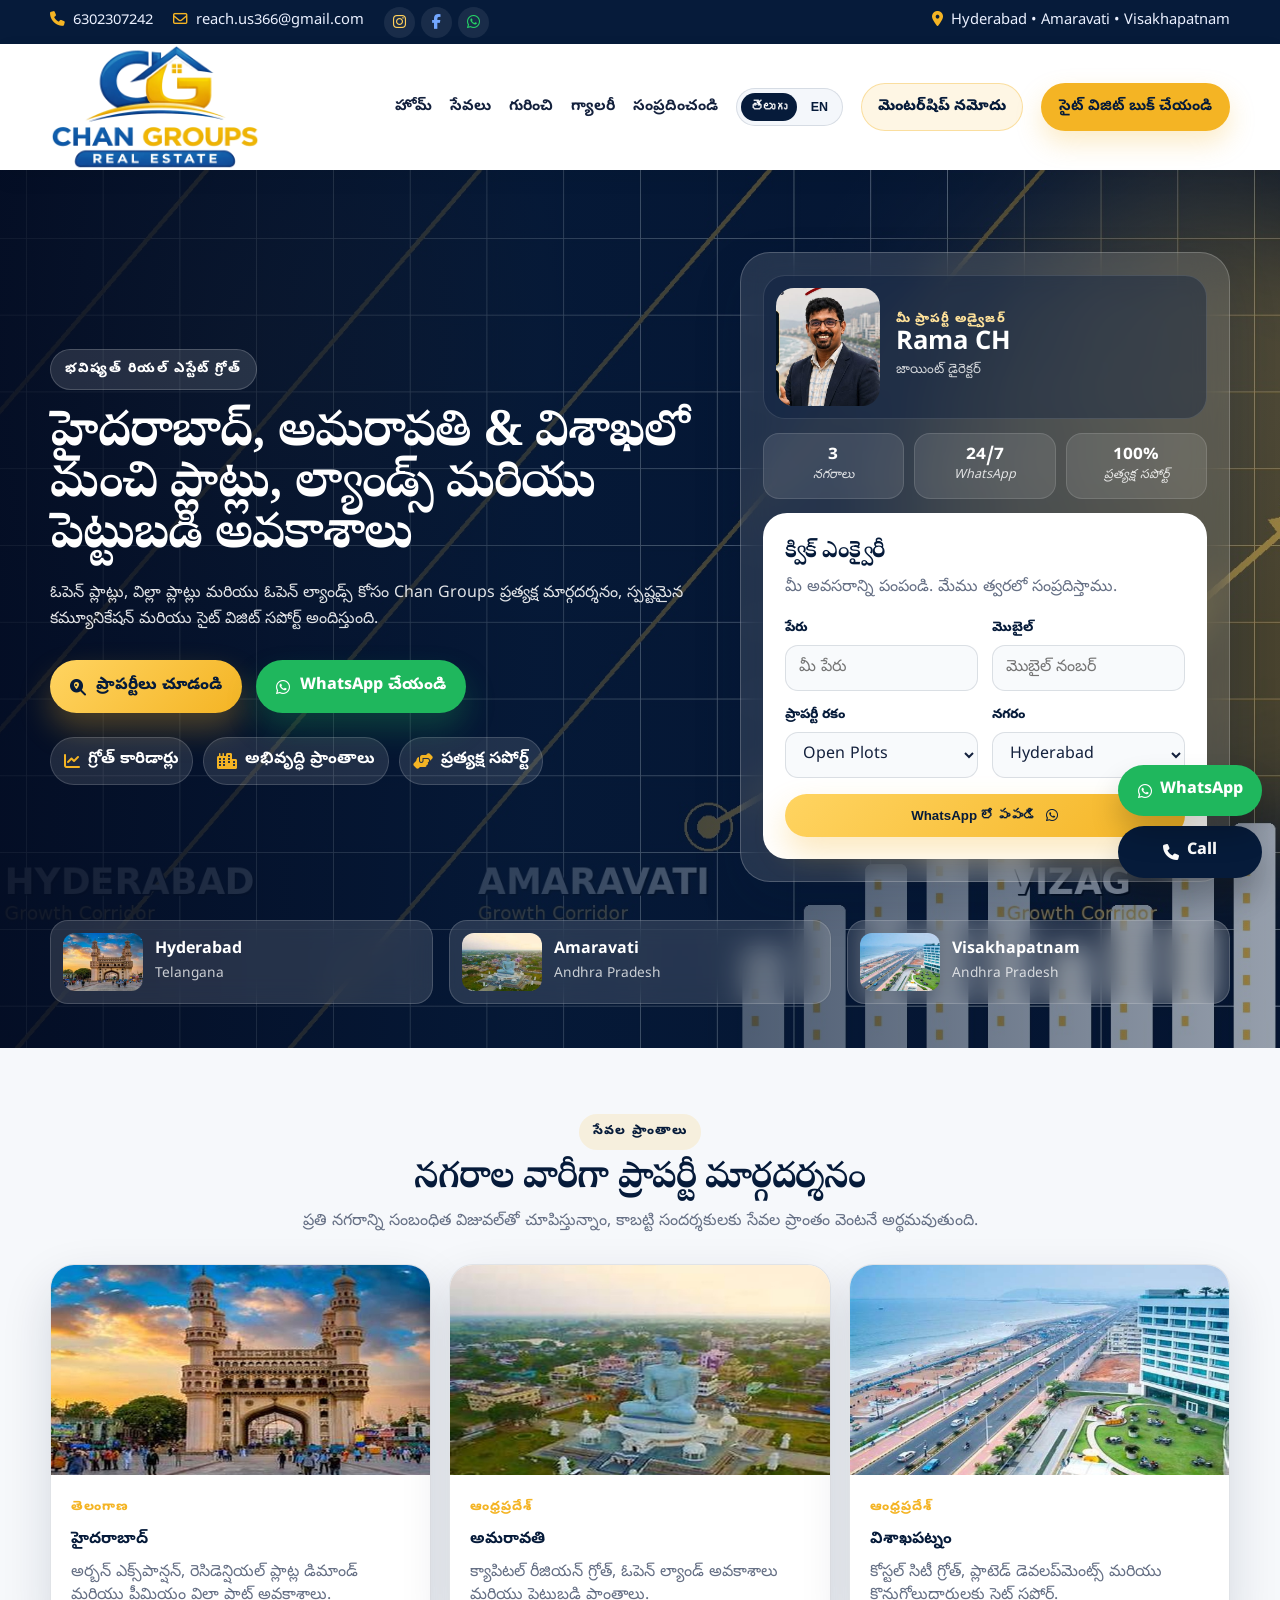
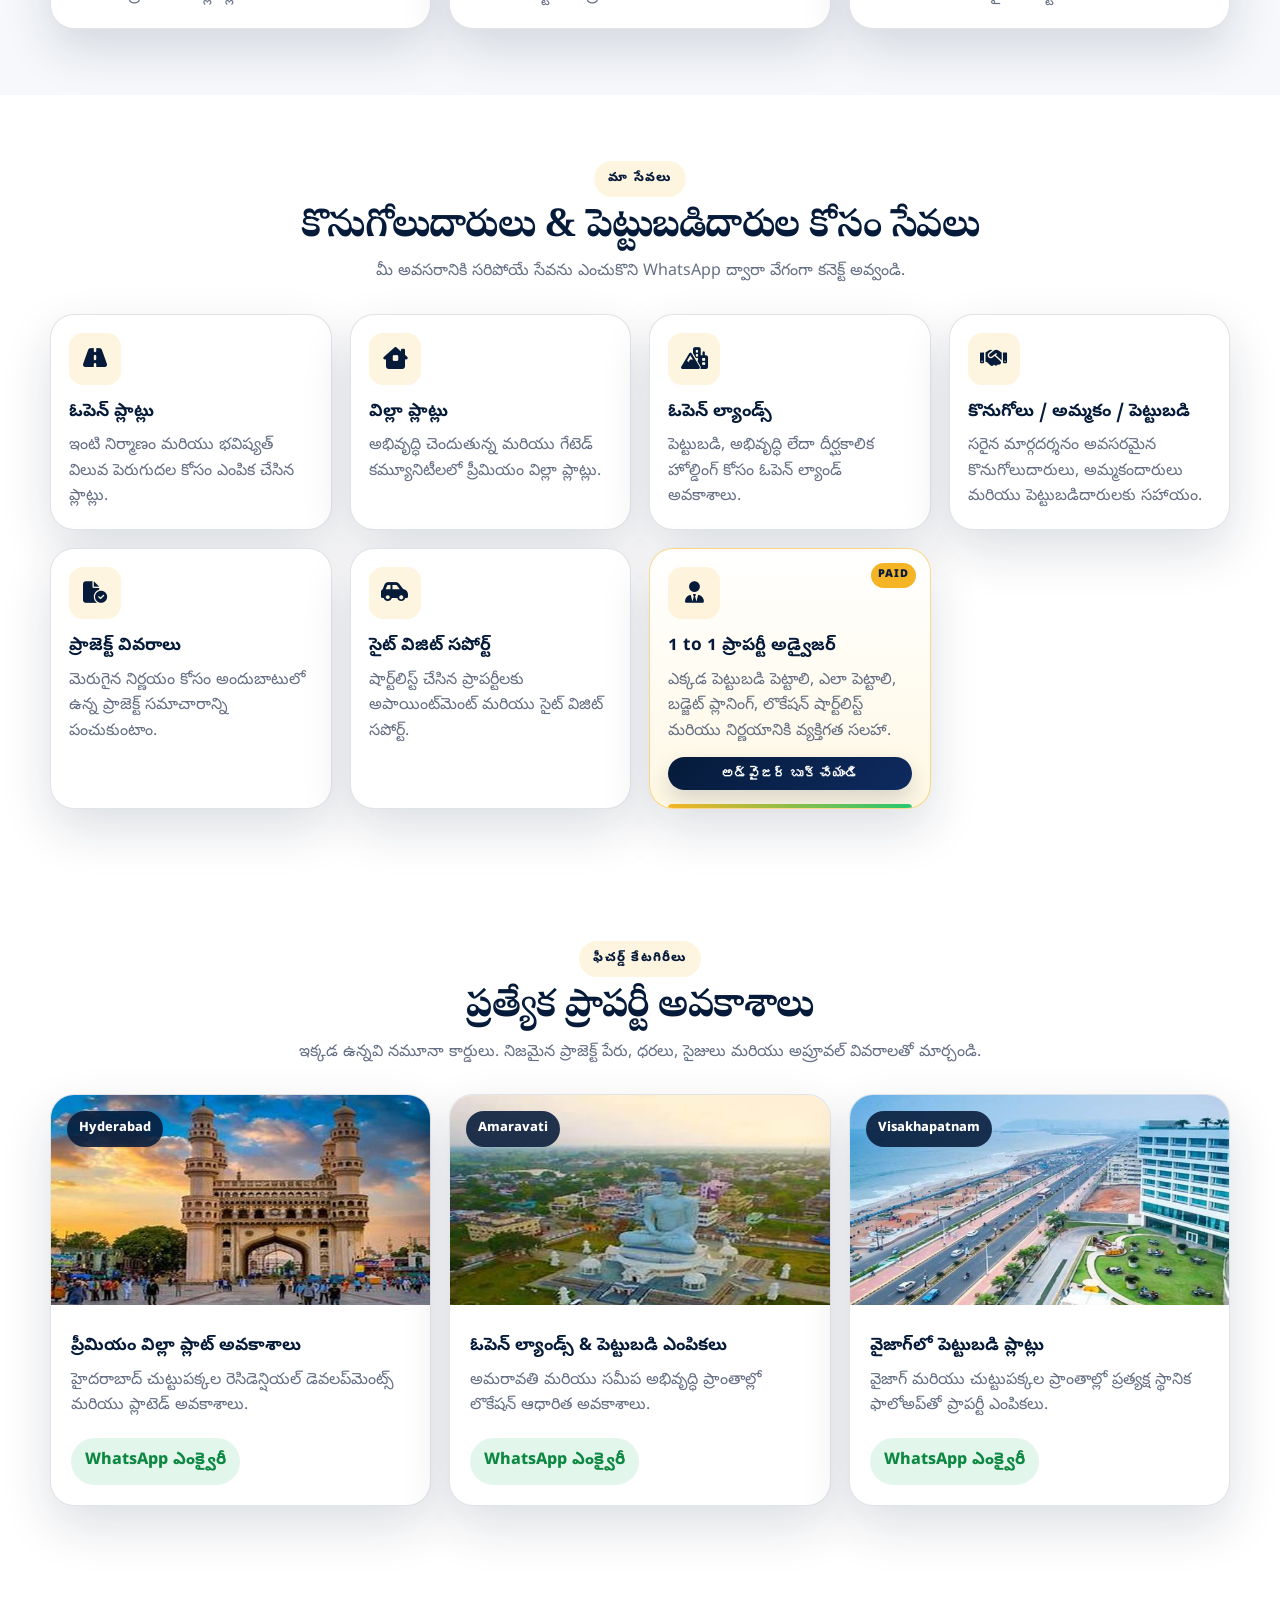
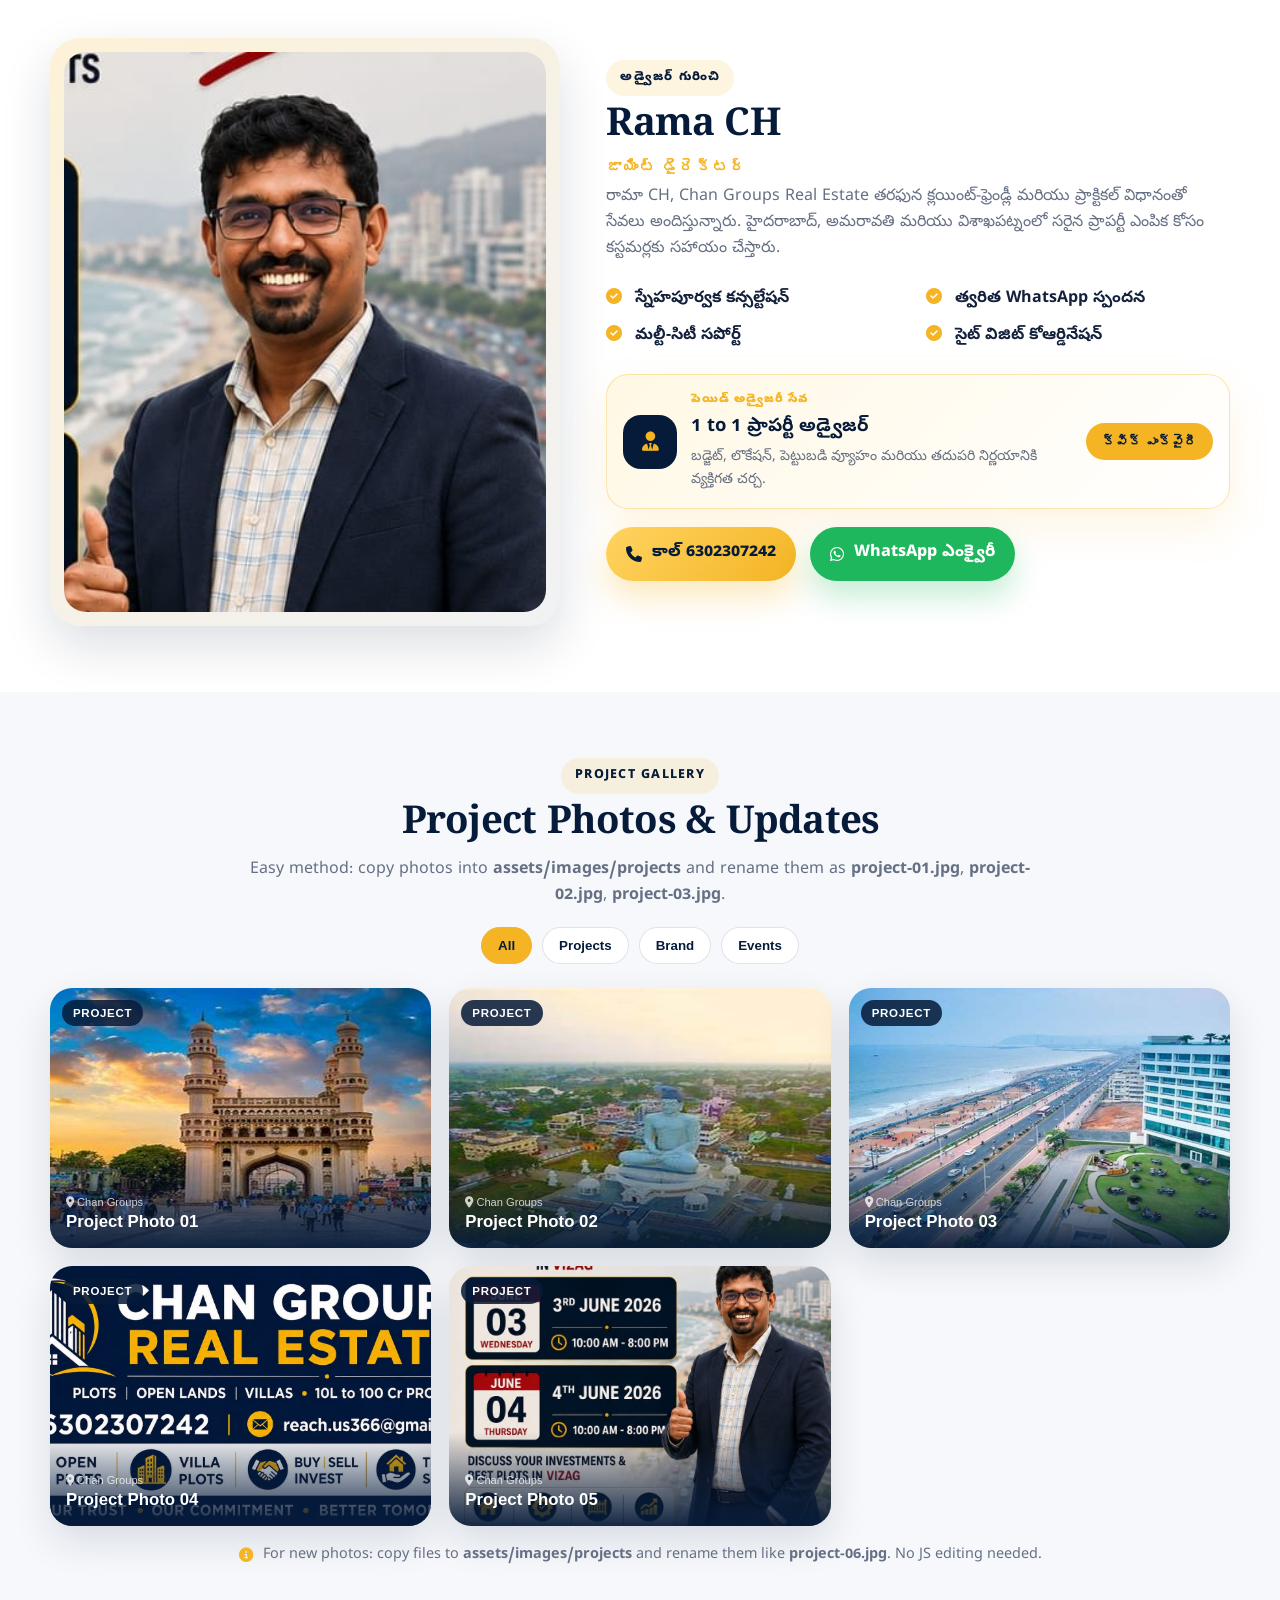
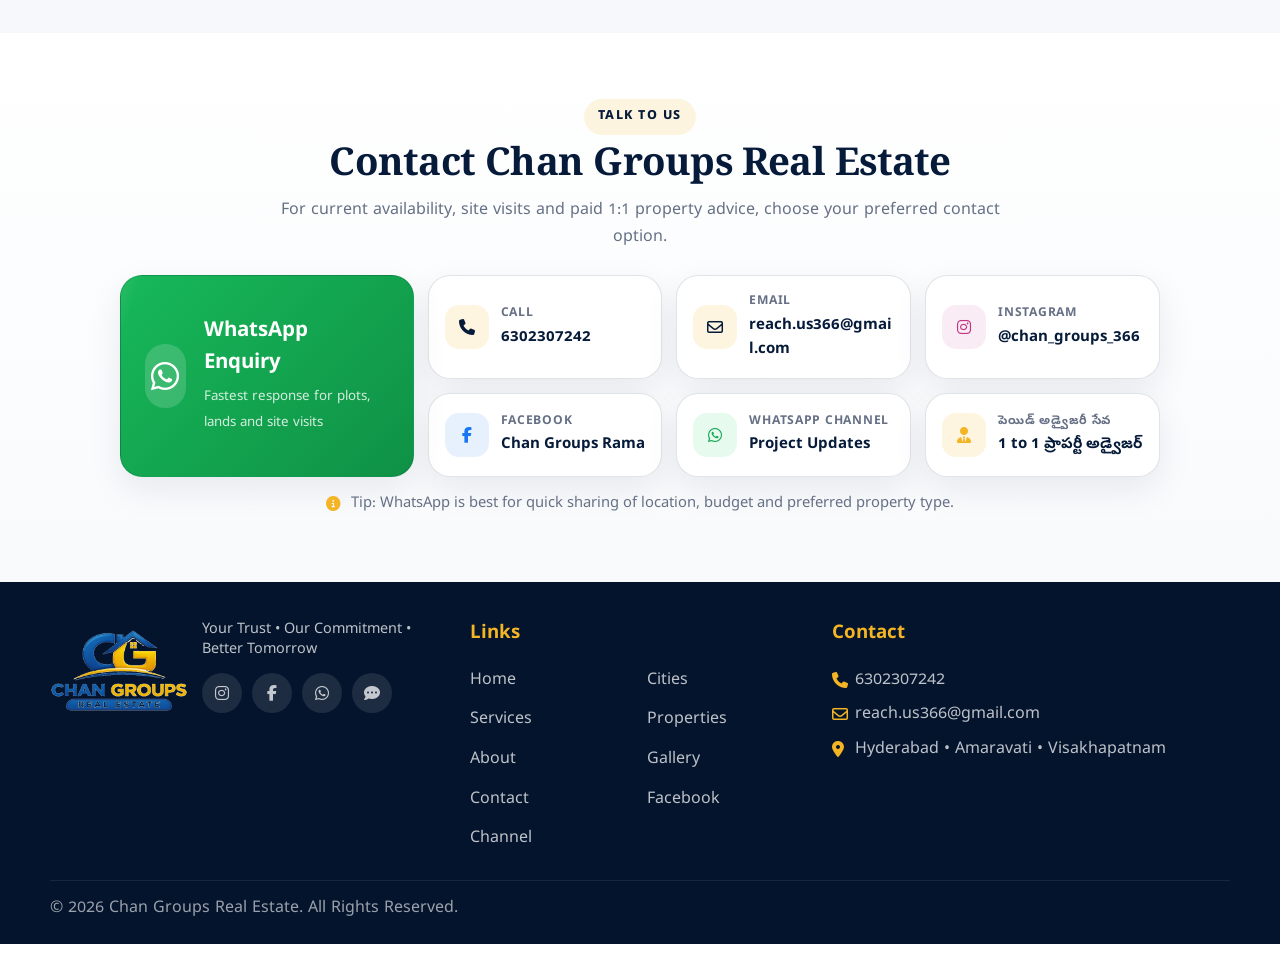
==== commit c73d726a: "Add files via upload" ====
--- a/index.html
+++ b/index.html
@@ -197,7 +197,7 @@
           <article class="service-card reveal"><i class="fa-solid fa-handshake"></i><h3 data-i18n="services.buysell.title">Buy / Sell / Invest</h3><p data-i18n="services.buysell.text">Direct assistance for buyers, sellers and investors who need clear guidance.</p></article>
           <article class="service-card reveal"><i class="fa-solid fa-file-circle-check"></i><h3 data-i18n="services.details.title">Project Details</h3><p data-i18n="services.details.text">Available project information shared for better decision-making.</p></article>
           <article class="service-card reveal"><i class="fa-solid fa-car-side"></i><h3 data-i18n="services.sitevisit.title">Site Visit Support</h3><p data-i18n="services.sitevisit.text">Coordinate appointments and schedule visits for shortlisted properties.</p></article>
-          <article class="service-card reveal paid-advice advisor-service-card" data-open-advisor role="button" tabindex="0"><i class="fa-solid fa-user-tie"></i><h3 data-i18n="services.advisor.title">1 to 1 Property Advisor</h3><p data-i18n="services.advisor.text">Paid personal guidance on where to invest, how to invest, location shortlist, budget planning and decision support.</p><button type="button" class="mini-advisor-btn" data-i18n="services.advisor.cta">Book Advisor</button></article>
+          <article class="service-card reveal paid-advice advisor-service-card" data-open-advisor role="button" tabindex="0"><i class="fa-solid fa-user-tie"></i><h3 data-i18n="services.advisor.title">1 to 1 Property Advisor</h3><p data-i18n="services.advisor.text">Paid personal guidance on where to invest, how to invest, location shortlist, budget planning and decision support.</p><button type="button" class="mini-advisor-btn" data-open-advisor data-i18n="services.advisor.cta">Book Advisor</button></article>
         </div>
       </div>
     </section>
@@ -238,7 +238,7 @@
               <h3 data-i18n="about.advisor.title">1 to 1 Property Advisor</h3>
               <p data-i18n="about.advisor.text">Personal discussion for budget, location, investment strategy and next-step decision support.</p>
             </div>
-            <button type="button" data-i18n="about.advisor.cta">Quick Enquiry</button>
+            <button type="button" data-open-advisor data-i18n="about.advisor.cta">Quick Enquiry</button>
           </div>
           <div class="hero-actions about-cta-row"><a class="btn btn-gold" href="tel:+916302307242"><i class="fa-solid fa-phone"></i> <span data-i18n="about.call">Call 6302307242</span></a><a class="btn btn-whatsapp" href="https://wa.me/916302307242?text=Hello%20Chan%20Groups%2C%20I%20need%20property%20details." target="_blank" rel="noopener"><i class="fa-brands fa-whatsapp"></i> <span data-i18n="about.wa">WhatsApp Enquiry</span></a></div>
         </div>
@@ -311,10 +311,10 @@
             <span><small>WhatsApp Channel</small><b>Project Updates</b></span>
           </a>
 
-          <a class="contact-mini paid-contact" href="https://wa.me/916302307242?text=Hello%20Chan%20Groups%2C%20I%20want%20to%20know%20about%20paid%201%3A1%20property%20advice." target="_blank" rel="noopener">
+          <button class="contact-mini paid-contact advisor-popup-trigger" type="button" data-open-advisor>
             <i class="fa-solid fa-user-tie"></i>
-            <span><small>Paid Service</small><b>1:1 Property Advice</b></span>
-          </a>
+            <span><small data-i18n="about.advisor.kicker">Paid Advisory Service</small><b data-i18n="about.advisor.title">1 to 1 Property Advisor</b></span>
+          </button>
         </div>
 
         <div class="contact-note reveal">
@@ -326,7 +326,7 @@
   </main>
 
   
-  <div class="advisor-modal" id="advisorModal" aria-hidden="true">
+  <div class="advisor-modal" id="advisorModal" aria-hidden="true" style="display:none;">
     <div class="advisor-modal-backdrop" data-close-advisor></div>
     <div class="advisor-modal-card" role="dialog" aria-modal="true" aria-labelledby="advisorModalTitle">
       <button type="button" class="advisor-close" data-close-advisor aria-label="Close"><i class="fa-solid fa-xmark"></i></button>
--- a/css/style.css
+++ b/css/style.css
@@ -3303,3 +3303,351 @@
     font-size: .84rem;
   }
 }
+
+
+/* =========================================================
+   PREMIUM BUGFIX PASS
+   - Cleaner mentorship mobile header and language switch
+   - Better mentorship card
+   - Reliable advisor modal behavior
+   ========================================================= */
+
+/* Advisor popup reliability and appearance */
+.advisor-modal {
+  opacity: 0;
+  visibility: hidden;
+  pointer-events: none;
+  transition: opacity .18s ease, visibility .18s ease;
+}
+.advisor-modal.open {
+  opacity: 1;
+  visibility: visible;
+  pointer-events: auto;
+}
+.advisor-modal-card {
+  transform: translateY(16px) scale(.98);
+  transition: transform .2s ease;
+}
+.advisor-modal.open .advisor-modal-card {
+  transform: translateY(0) scale(1);
+}
+.advisor-popup-trigger,
+.contact-mini.paid-contact {
+  border: 1px solid var(--border);
+  background: #fff;
+  text-align: left;
+  font: inherit;
+  cursor: pointer;
+}
+.advisor-service-card {
+  border: 1px solid rgba(244,180,36,.5) !important;
+  background: linear-gradient(180deg, #fff, #fff8e4) !important;
+}
+.advisor-service-card .mini-advisor-btn {
+  width: 100%;
+  background: linear-gradient(135deg, var(--navy), #0e2b60);
+  box-shadow: 0 10px 22px rgba(6,27,58,.16);
+}
+
+/* Mentorship header: clean and clear */
+.mentor-header-v2 {
+  background: rgba(255,255,255,.97) !important;
+  border-bottom: 1px solid rgba(6,27,58,.08);
+}
+.mentor-nav-clean {
+  min-height: 70px !important;
+}
+.mentor-language-bar {
+  background: linear-gradient(90deg, #061b3a, #09295d);
+  color: #fff;
+  border-top: 1px solid rgba(255,255,255,.08);
+}
+.mentor-language-inner {
+  min-height: 46px;
+  display: flex;
+  align-items: center;
+  justify-content: space-between;
+  gap: 14px;
+}
+.mentor-language-inner > span {
+  font-weight: 900;
+  font-size: .84rem;
+  letter-spacing: .04em;
+}
+.mentor-page-lang {
+  background: rgba(255,255,255,.12) !important;
+  border-color: rgba(255,255,255,.18) !important;
+  padding: 5px !important;
+}
+.mentor-page-lang button {
+  color: #fff !important;
+  min-width: 86px;
+  padding: 8px 14px !important;
+  font-size: .86rem !important;
+}
+.mentor-page-lang button.active {
+  background: var(--gold) !important;
+  color: var(--navy) !important;
+}
+
+/* Mentorship hero card rebuild */
+.mentor-program-card {
+  background: #ffffff;
+  color: var(--navy);
+  border: 1px solid rgba(244,180,36,.35);
+  border-radius: 28px;
+  padding: 24px;
+  box-shadow: 0 24px 70px rgba(0,0,0,.20);
+}
+.mentor-program-top {
+  display: flex;
+  align-items: center;
+  gap: 14px;
+  padding: 14px;
+  border-radius: 20px;
+  background: linear-gradient(135deg, #fff8e4, #fff);
+  border: 1px solid rgba(244,180,36,.25);
+  margin-bottom: 16px;
+}
+.mentor-program-top i {
+  width: 52px;
+  height: 52px;
+  display: grid;
+  place-items: center;
+  border-radius: 16px;
+  background: var(--navy);
+  color: var(--gold);
+  font-size: 1.25rem;
+}
+.mentor-program-top span {
+  display: block;
+  color: var(--muted);
+  font-weight: 900;
+  font-size: .72rem;
+  text-transform: uppercase;
+  letter-spacing: .08em;
+}
+.mentor-program-top strong {
+  display: block;
+  color: var(--navy);
+  font-size: 1.55rem;
+}
+.mentor-program-card h3 {
+  margin: 0 0 12px;
+  color: var(--navy);
+  font-size: 1.18rem;
+}
+.mentor-program-card ul {
+  list-style: none;
+  padding: 0;
+  margin: 0;
+  display: grid;
+  gap: 9px;
+}
+.mentor-program-card li {
+  display: flex;
+  gap: 9px;
+  align-items: flex-start;
+  color: #334155;
+  font-weight: 650;
+  font-size: .92rem;
+  line-height: 1.35;
+}
+.mentor-program-card li i {
+  color: #18a957;
+  margin-top: 3px;
+}
+.mentor-program-value {
+  display: grid;
+  grid-template-columns: 1fr 1fr;
+  gap: 10px;
+  margin-top: 16px;
+}
+.mentor-program-value span {
+  border-radius: 16px;
+  padding: 12px;
+  text-align: center;
+  font-weight: 900;
+  color: var(--navy);
+  background: #f8fafc;
+  border: 1px solid var(--border);
+}
+.mentor-program-value span:last-child {
+  background: rgba(37,211,102,.10);
+  color: #128c44;
+}
+
+/* cleaner mentorship action strip */
+.mentor-action-strip-section {
+  background: #fff;
+  border-bottom: 1px solid var(--border);
+}
+.mentor-action-strip {
+  display: grid;
+  grid-template-columns: repeat(3, 1fr);
+  gap: 12px;
+  padding: 14px 0;
+}
+.mentor-action-strip a {
+  display: flex;
+  align-items: center;
+  justify-content: center;
+  gap: 10px;
+  min-height: 46px;
+  border-radius: 999px;
+  background: #f6f8fb;
+  border: 1px solid var(--border);
+  color: var(--navy);
+  font-weight: 900;
+}
+.mentor-action-strip a.primary {
+  background: var(--gold);
+  border-color: var(--gold);
+}
+.mentor-action-strip i {
+  color: var(--navy);
+}
+
+/* mobile: mentorship page must feel clean */
+@media(max-width: 640px) {
+  .mentor-header-v2 {
+    position: sticky;
+    top: 0;
+    z-index: 200;
+  }
+  .mentor-nav-clean {
+    min-height: 58px !important;
+    grid-template-columns: auto auto !important;
+  }
+  .mentor-header-v2 .mentor-brand img {
+    width: 112px !important;
+  }
+  .mentor-nav-actions {
+    justify-content: flex-end !important;
+  }
+  .mentor-back-main {
+    display: inline-flex !important;
+    padding: 7px 10px !important;
+    min-height: 30px !important;
+    border-radius: 999px !important;
+    font-size: .68rem !important;
+    background: var(--navy) !important;
+    color: #fff !important;
+  }
+  .mentor-back-main span {
+    display: inline !important;
+  }
+  .mentor-language-inner {
+    min-height: 46px;
+    padding: 6px 0;
+  }
+  .mentor-language-inner > span {
+    font-size: .76rem;
+  }
+  .mentor-page-lang {
+    padding: 4px !important;
+  }
+  .mentor-page-lang button {
+    min-width: 68px;
+    padding: 8px 10px !important;
+    font-size: .78rem !important;
+  }
+  .mentor-hero-premium {
+    padding: 28px 0 24px !important;
+  }
+  .mentor-hero-copy h1 {
+    font-size: 1.7rem !important;
+    line-height: 1.16 !important;
+  }
+  .mentor-hero-copy p {
+    font-size: .86rem !important;
+    line-height: 1.55 !important;
+  }
+  .mentor-badges-premium span {
+    font-size: .66rem !important;
+  }
+  .mentor-program-card {
+    border-radius: 22px;
+    padding: 15px;
+    box-shadow: 0 16px 36px rgba(0,0,0,.16);
+  }
+  .mentor-program-top {
+    padding: 10px;
+    border-radius: 16px;
+  }
+  .mentor-program-top i {
+    width: 42px;
+    height: 42px;
+    border-radius: 13px;
+  }
+  .mentor-program-top strong {
+    font-size: 1.2rem;
+  }
+  .mentor-program-card h3 {
+    font-size: 1rem;
+  }
+  .mentor-program-card li {
+    font-size: .8rem;
+    gap: 8px;
+  }
+  .mentor-program-value {
+    grid-template-columns: 1fr;
+    gap: 8px;
+  }
+  .mentor-program-value span {
+    padding: 10px;
+    font-size: .82rem;
+  }
+  .mentor-action-strip {
+    display: flex;
+    overflow-x: auto;
+    gap: 8px;
+    padding: 9px 10px;
+    scrollbar-width: none;
+  }
+  .mentor-action-strip::-webkit-scrollbar {
+    display: none;
+  }
+  .mentor-action-strip a {
+    flex: 0 0 auto;
+    min-height: 36px;
+    padding: 8px 12px;
+    font-size: .74rem;
+  }
+
+  /* advisor modal mobile */
+  .advisor-modal {
+    align-items: flex-end;
+    padding: 0;
+  }
+  .advisor-modal-card {
+    width: 100%;
+    max-height: 88dvh;
+    border-radius: 24px 24px 0 0;
+    padding: 20px;
+  }
+  .advisor-modal-head h2 {
+    font-size: 1.5rem;
+  }
+  .advisor-modal-head p {
+    font-size: .84rem;
+  }
+  .advisor-benefits {
+    grid-template-columns: 1fr;
+    gap: 8px;
+  }
+  .advisor-benefits span {
+    padding: 9px 10px;
+    font-size: .82rem;
+  }
+  .advisor-form {
+    grid-template-columns: 1fr;
+    gap: 10px;
+  }
+  .advisor-form input,
+  .advisor-form select,
+  .advisor-form textarea {
+    padding: 11px 12px;
+    border-radius: 12px;
+  }
+}
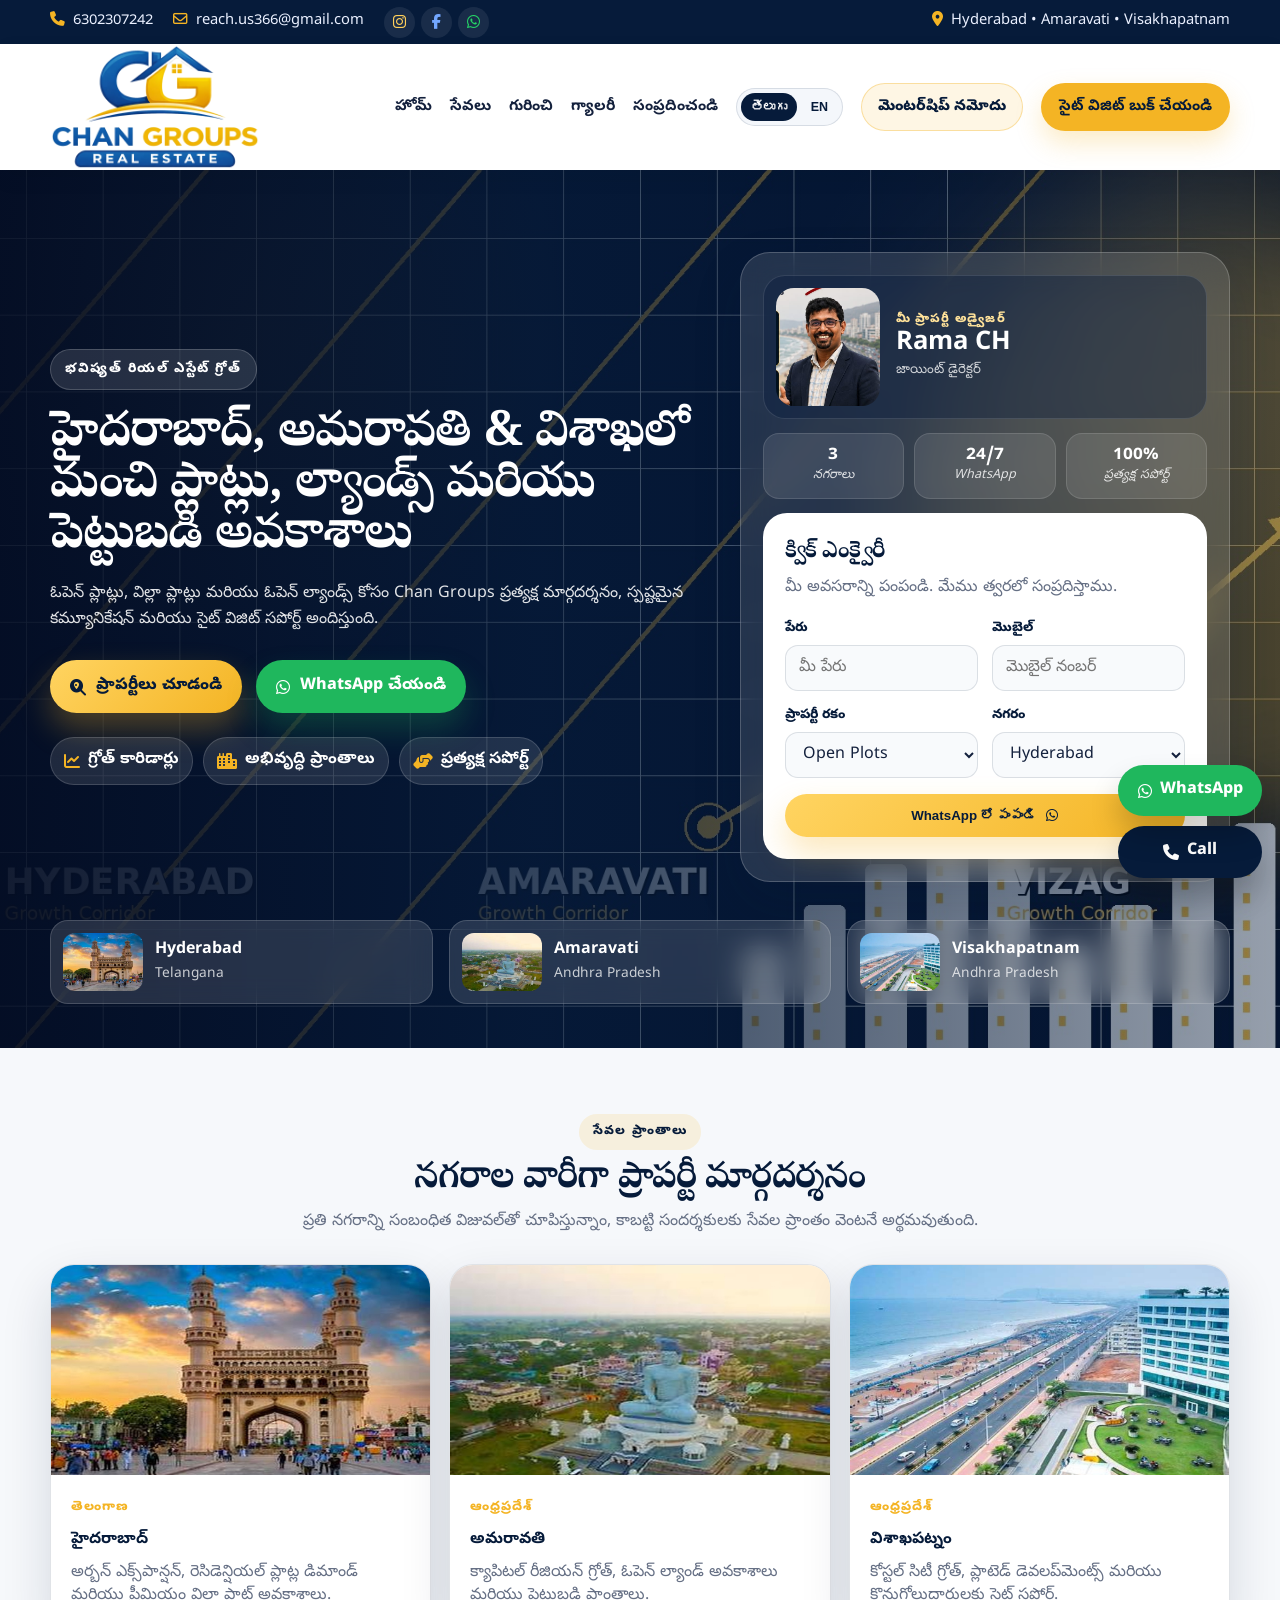
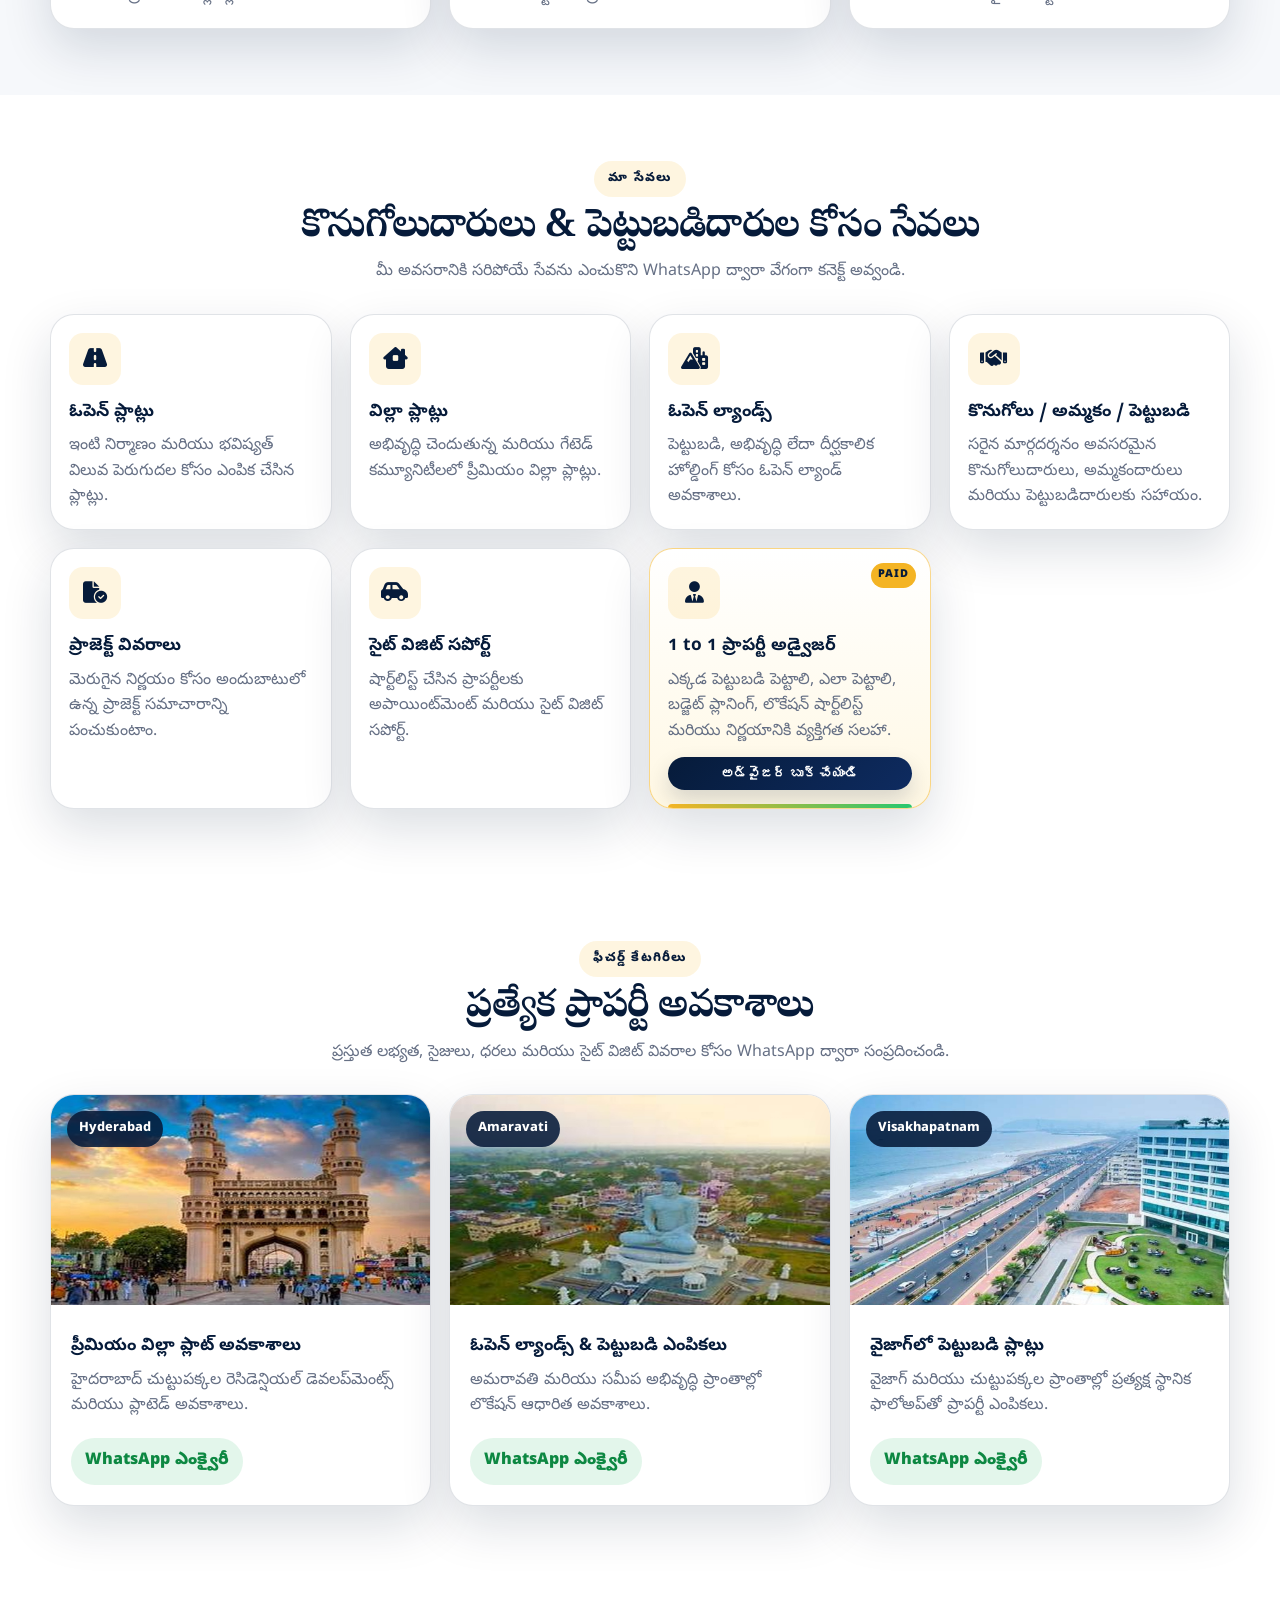
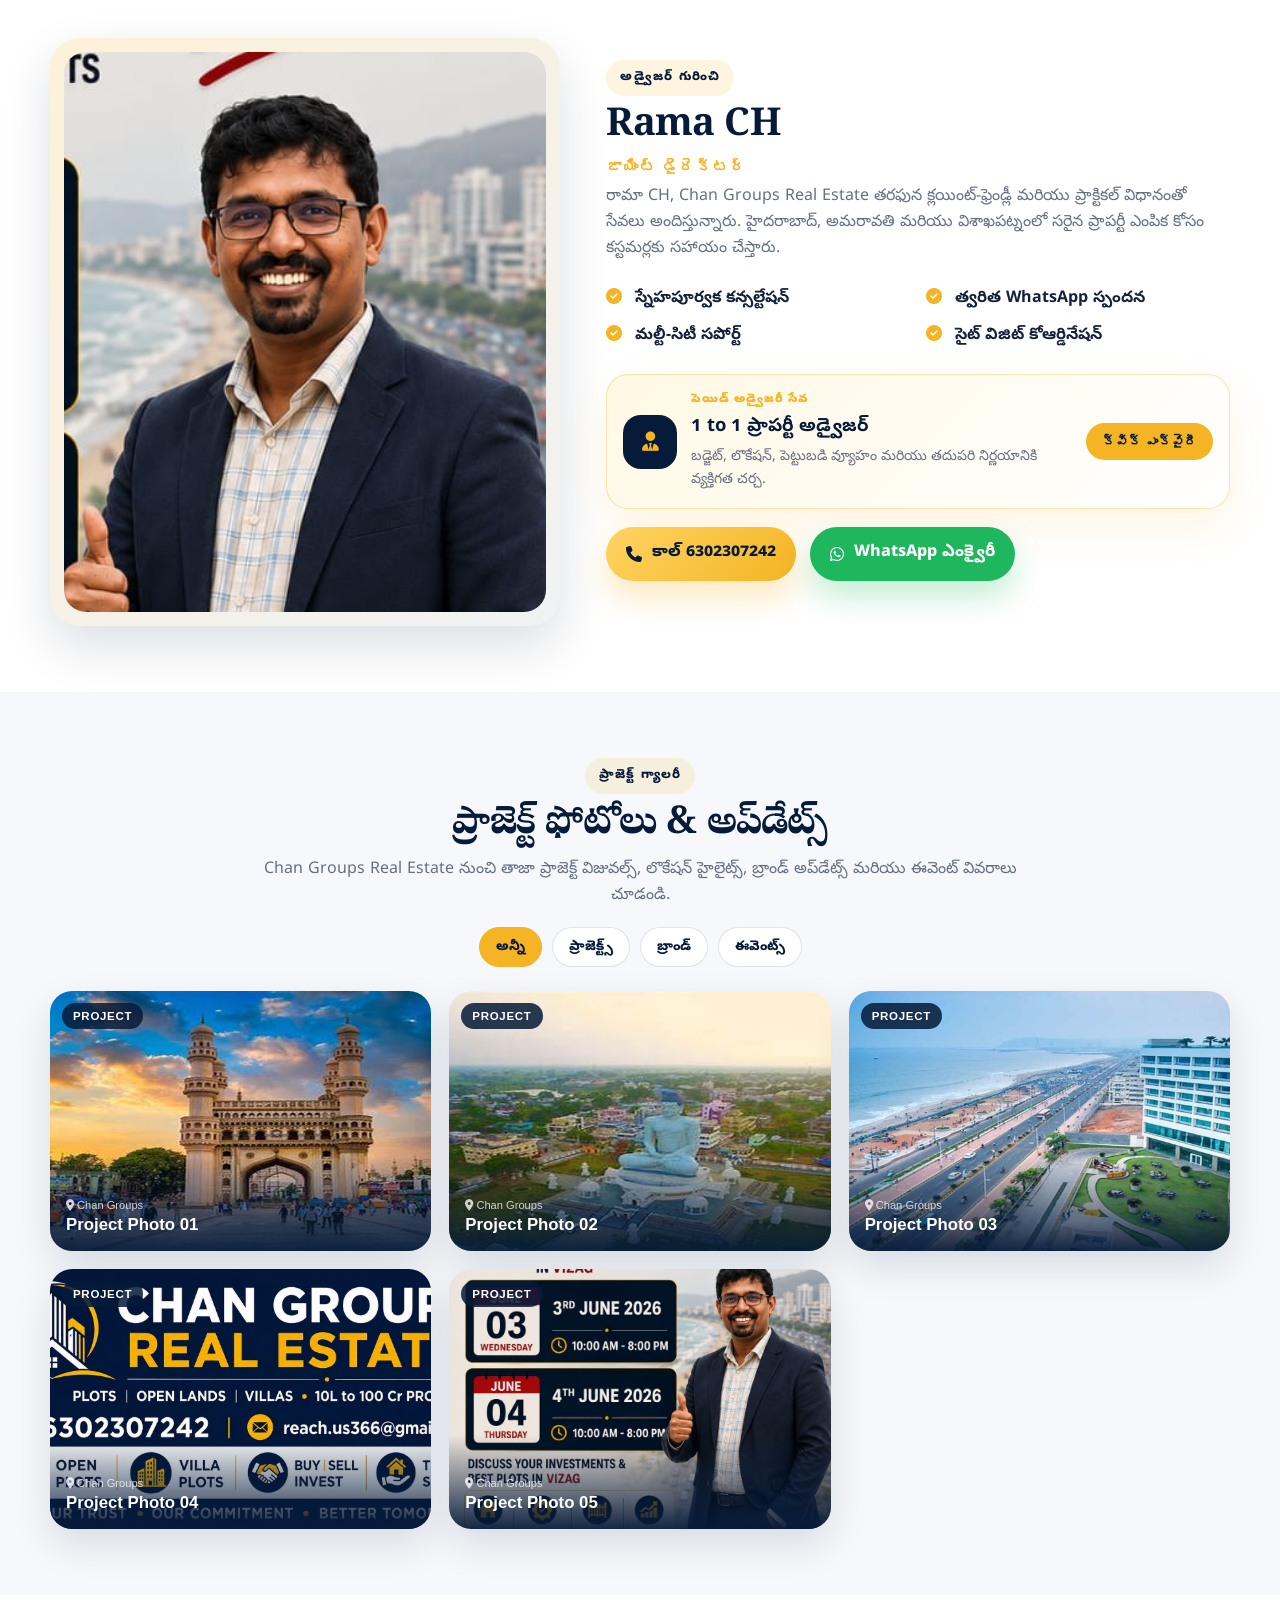
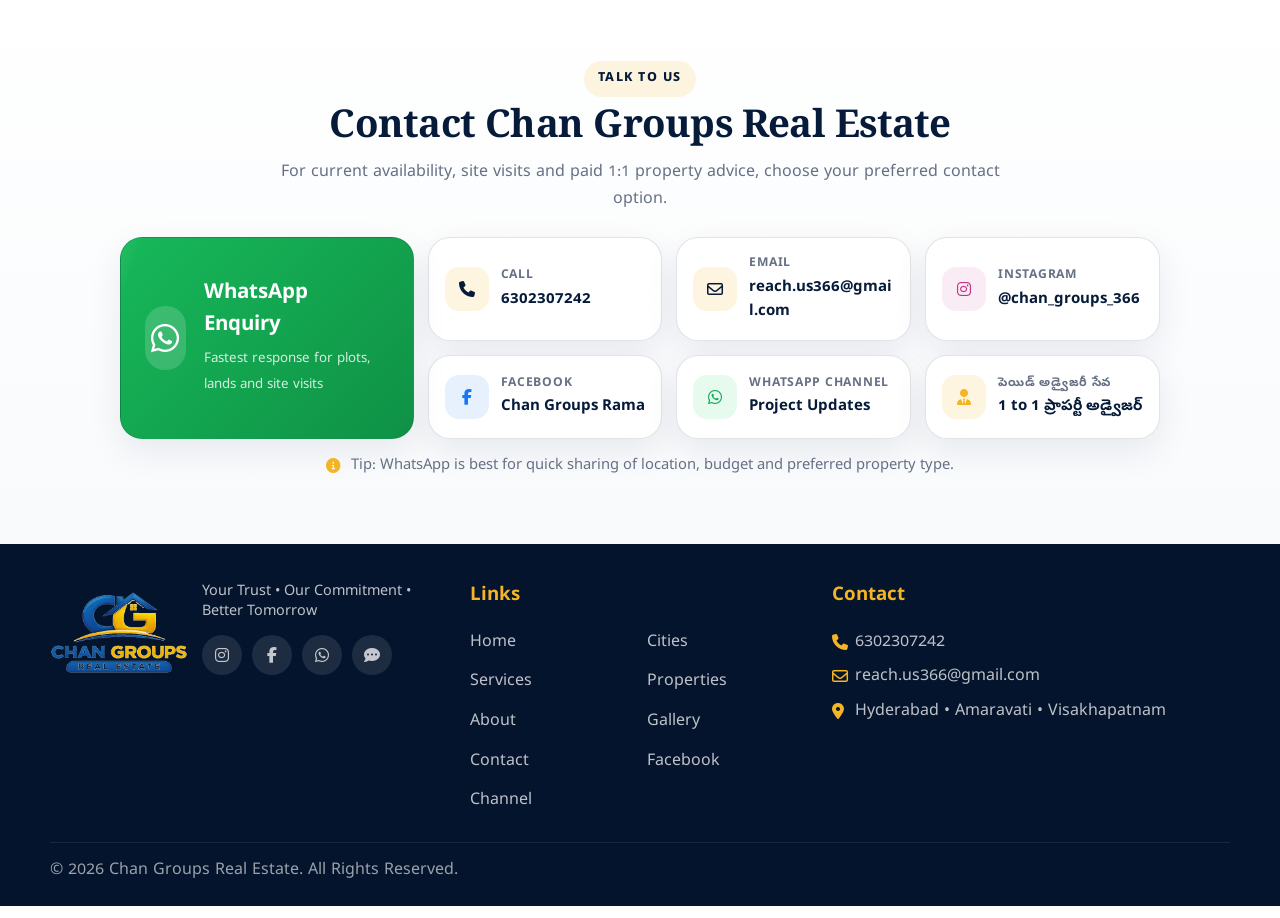
==== commit 3844d260: "Add files via upload" ====
--- a/index.html
+++ b/index.html
@@ -3,8 +3,17 @@
 <head>
   <meta charset="UTF-8">
   <meta name="viewport" content="width=device-width, initial-scale=1.0">
+  <meta name="description" content="Explore open plots, villa plots, open lands and property guidance across Hyderabad, Amaravati and Visakhapatnam with Chan Groups Real Estate.">
+  <meta property="og:type" content="website">
+  <meta property="og:title" content="Chan Groups Real Estate | Hyderabad, Amaravati & Visakhapatnam">
+  <meta property="og:description" content="Explore open plots, villa plots, open lands and property guidance across Hyderabad, Amaravati and Visakhapatnam with Chan Groups Real Estate.">
+  <meta property="og:url" content="https://cavardha.github.io/chan-groups-real-estate/">
+  <meta property="og:image" content="assets/images/brand-banner.jpg">
+  <meta name="twitter:card" content="summary_large_image">
+  <meta name="twitter:title" content="Chan Groups Real Estate | Hyderabad, Amaravati & Visakhapatnam">
+  <meta name="twitter:description" content="Explore open plots, villa plots, open lands and property guidance across Hyderabad, Amaravati and Visakhapatnam with Chan Groups Real Estate.">
+  <meta name="twitter:image" content="assets/images/brand-banner.jpg">
   <title>Chan Groups Real Estate | Hyderabad, Amaravati & Visakhapatnam</title>
-  <meta name="description" content="Open plots, villa plots, open lands and property guidance across Hyderabad, Amaravati and Visakhapatnam.">
   <meta name="theme-color" content="#061b3a">
   <link rel="icon" type="image/png" href="assets/images/favicon.png">
   <link rel="preconnect" href="https://fonts.googleapis.com">
@@ -12,6 +21,7 @@
   <link href="https://fonts.googleapis.com/css2?family=Inter:wght@400;500;600;700;800&family=Playfair+Display:wght@600;700&family=Noto+Sans+Telugu:wght@400;500;600;700;800&family=Noto+Serif+Telugu:wght@600;700&display=swap" rel="stylesheet">
   <link rel="stylesheet" href="https://cdnjs.cloudflare.com/ajax/libs/font-awesome/6.5.2/css/all.min.css">
   <link rel="stylesheet" href="css/style.css">
+  <link rel="canonical" href="https://cavardha.github.io/chan-groups-real-estate/">
 </head>
 <body data-page="home">
   <div class="topbar">
@@ -100,8 +110,7 @@
             <span><b>100%</b> <em data-i18n="hero.stat3">Direct</em></span>
           </div>
 
-          <form class="enquiry-form" name="property-enquiry" method="POST" data-netlify="true" action="thank-you.html">
-            <input type="hidden" name="form-name" value="property-enquiry">
+          <form class="enquiry-form" name="property-enquiry" id="propertyEnquiryForm">
             <div class="form-title">
               <h2 data-i18n="hero.form.title">Quick Enquiry</h2>
               <p data-i18n="hero.form.text">Share your requirement. We will contact you shortly.</p>
@@ -166,8 +175,8 @@
         </div>
         <div class="city-carousel-shell reveal">
           <div class="city-carousel-top">
-            <span><i class="fa-solid fa-arrows-left-right"></i> <b data-i18n="cities.autoslide">Auto slide enabled on mobile</b></span>
-            <small data-i18n="cities.swipe">Swipe anytime</small>
+            <span><i class="fa-solid fa-arrows-left-right"></i> <b data-i18n="cities.autoslide">Our active service locations</b></span>
+            <small data-i18n="cities.swipe">Explore cities</small>
           </div>
           <div class="city-grid city-auto-track" id="cityTrack" data-auto-slider="true" aria-label="Service city carousel">
             <article class="city-card"><img src="assets/images/hyderabad.jpg" alt="Hyderabad"><div><span data-i18n="cities.hyderabad.state">Telangana</span><h3 data-i18n="cities.hyderabad.name">Hyderabad</h3><p data-i18n="cities.hyderabad.text">Urban expansion, residential plot demand and premium villa plot opportunities.</p></div></article>
@@ -207,7 +216,7 @@
         <div class="section-head reveal">
           <span class="eyebrow" data-i18n="properties.eyebrow">Featured Categories</span>
           <h2 data-i18n="properties.title">Highlighted Property Opportunities</h2>
-          <p data-i18n="properties.subtitle">Replace these sample cards with actual project names, prices, sizes and verified approval details.</p>
+          <p data-i18n="properties.subtitle">Explore selected property categories and connect on WhatsApp for current availability, sizes, prices and site visit details.</p>
         </div>
         <div class="property-grid">
           <article class="property-card reveal"><div class="property-media"><img src="assets/images/hyderabad.jpg" alt="Hyderabad villa plots"><span>Hyderabad</span></div><div class="property-body"><h3 data-i18n="properties.card1.title">Premium Villa Plot Opportunities</h3><p data-i18n="properties.card1.text">Residential developments and plotted opportunities around Hyderabad.</p><a href="https://wa.me/916302307242?text=I%20am%20interested%20in%20Hyderabad%20villa%20plots." target="_blank" rel="noopener" data-i18n="properties.enquiry">WhatsApp Enquiry</a></div></article>
@@ -248,24 +257,19 @@
     <section class="section gallery-section" id="gallery">
       <div class="container">
         <div class="section-head reveal">
-          <span class="eyebrow">Project Gallery</span>
-          <h2>Project Photos & Updates</h2>
-          <p>Easy method: copy photos into <strong>assets/images/projects</strong> and rename them as <strong>project-01.jpg</strong>, <strong>project-02.jpg</strong>, <strong>project-03.jpg</strong>.</p>
+          <span class="eyebrow" data-i18n="gallery.eyebrow">Project Gallery</span>
+          <h2 data-i18n="gallery.title">Project Photos & Updates</h2>
+          <p data-i18n="gallery.subtitle">Explore recent project visuals, location highlights, brand updates and event announcements from Chan Groups Real Estate.</p>
         </div>
 
         <div class="gallery-toolbar reveal">
-          <button class="gallery-filter active" type="button" data-filter="All">All</button>
-          <button class="gallery-filter" type="button" data-filter="Project">Projects</button>
-          <button class="gallery-filter" type="button" data-filter="Brand">Brand</button>
-          <button class="gallery-filter" type="button" data-filter="Event">Events</button>
+          <button class="gallery-filter active" type="button" data-filter="All" data-i18n="gallery.filter.all">All</button>
+          <button class="gallery-filter" type="button" data-filter="Project" data-i18n="gallery.filter.projects">Projects</button>
+          <button class="gallery-filter" type="button" data-filter="Brand" data-i18n="gallery.filter.brand">Brand</button>
+          <button class="gallery-filter" type="button" data-filter="Event" data-i18n="gallery.filter.events">Events</button>
         </div>
 
         <div class="project-gallery-grid reveal" id="projectGallery"></div>
-
-        <div class="gallery-help reveal">
-          <i class="fa-solid fa-circle-info"></i>
-          <span>For new photos: copy files to <b>assets/images/projects</b> and rename them like <b>project-06.jpg</b>. No JS editing needed.</span>
-        </div>
       </div>
     </section>
 
--- a/css/style.css
+++ b/css/style.css
@@ -3651,3 +3651,39 @@
     border-radius: 12px;
   }
 }
+
+
+/* FINAL CLIENT-READY PATCHES */
+.property-grid .property-card a,
+.property-body a {
+  font-weight: 900;
+}
+
+/* Avoid accidental native form UI issues on GitHub Pages */
+.enquiry-form {
+  position: relative;
+}
+
+/* Gallery images have actual files; empty-state appears only if files are missing */
+.gallery-empty {
+  border-style: dashed;
+}
+
+/* Thank popup placeholder should look deliberate if no YouTube link is added */
+.video-placeholder span {
+  line-height: 1.35;
+}
+
+
+/* FINAL GALLERY CLEANUP */
+.gallery-section .section-head p {
+  max-width: 760px;
+  margin-left: auto;
+  margin-right: auto;
+}
+body.lang-te .gallery-section .section-head h2 {
+  font-family: "Noto Serif Telugu", "Noto Sans Telugu", serif;
+}
+body.lang-te .gallery-filter {
+  font-family: "Noto Sans Telugu", sans-serif;
+}
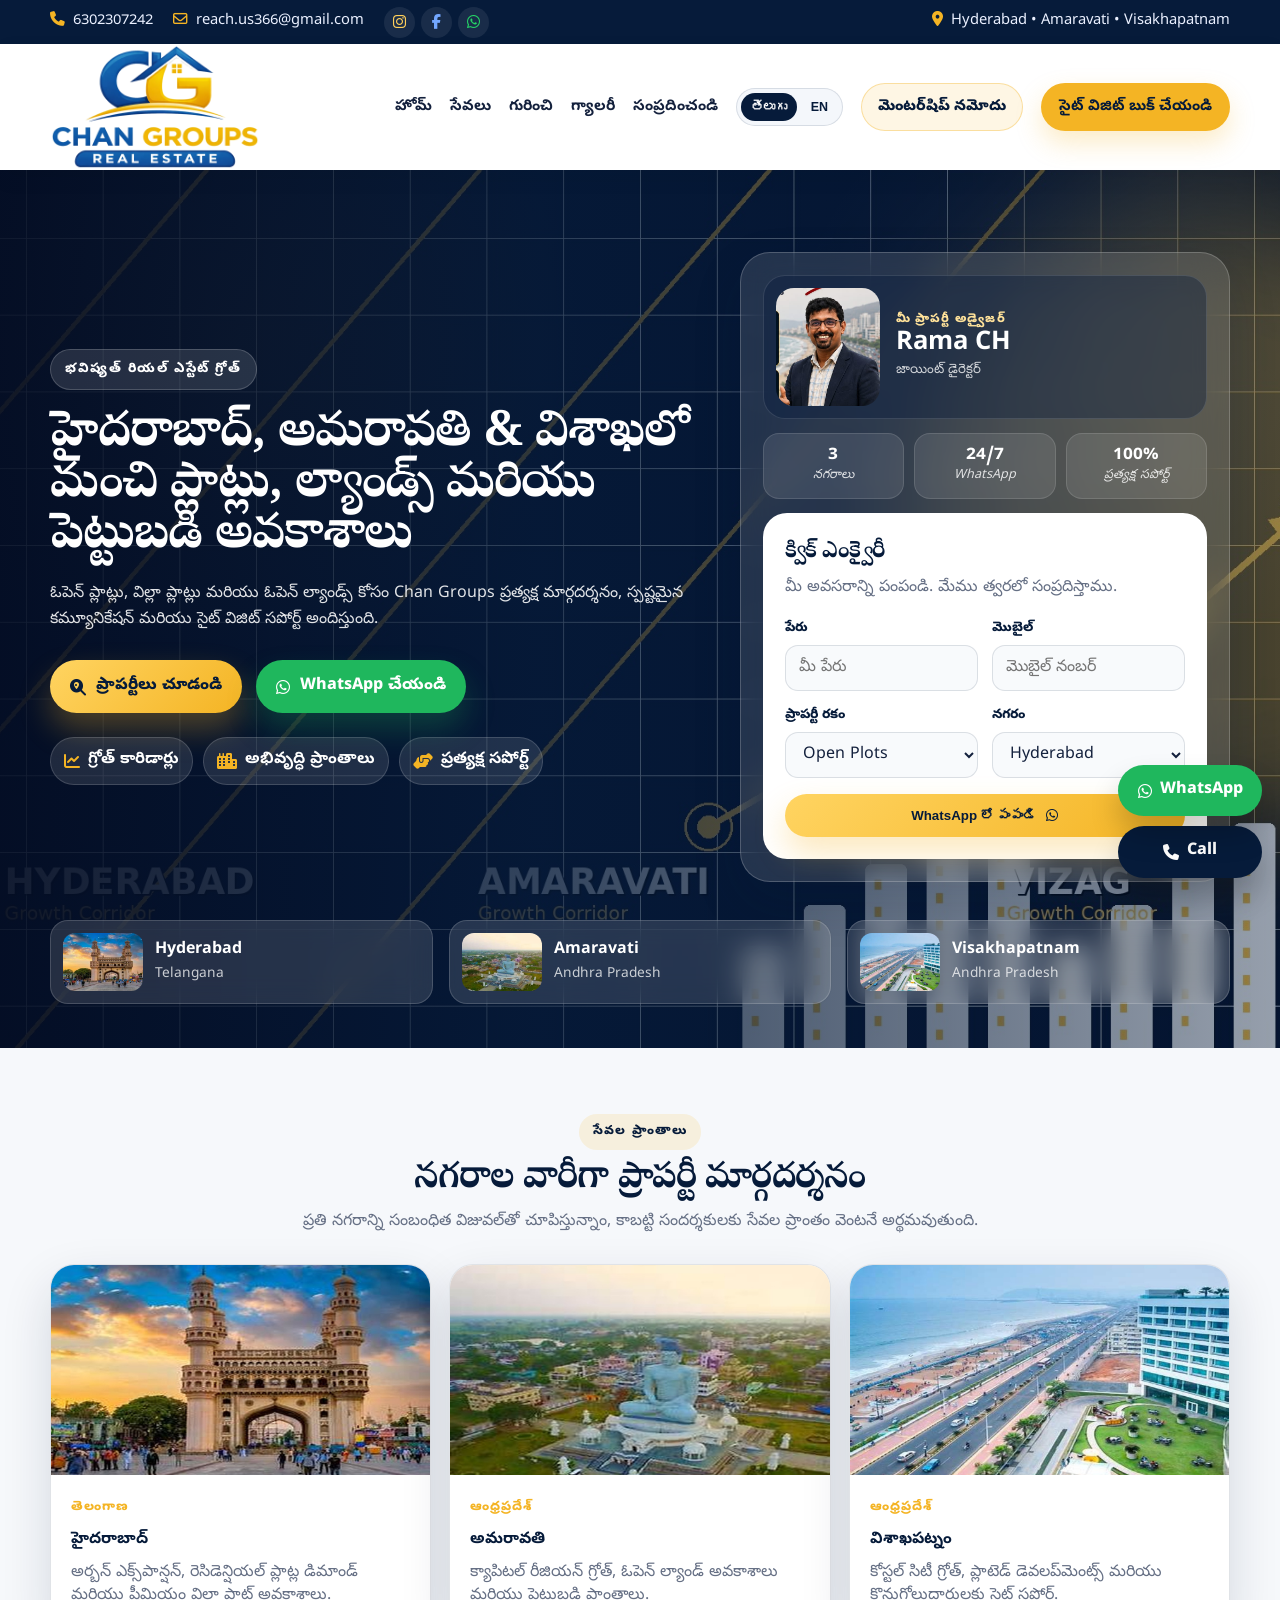
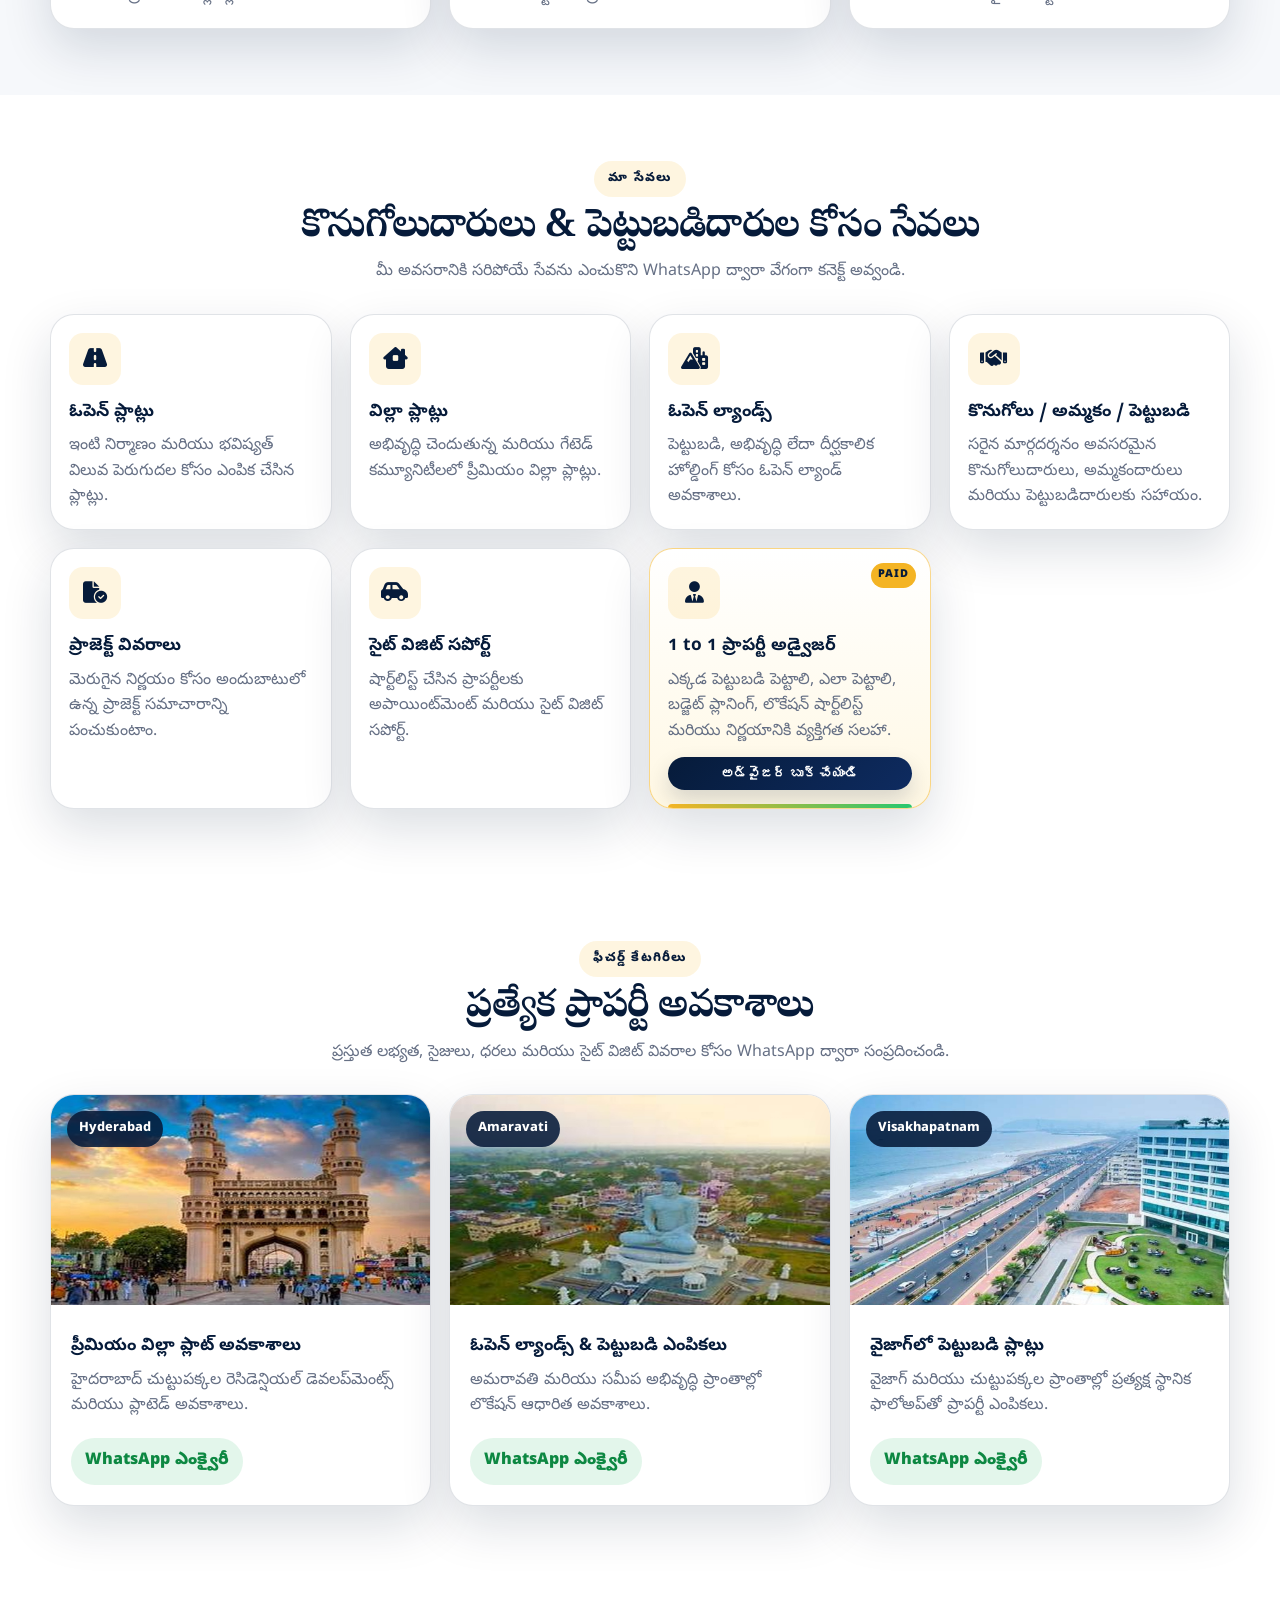
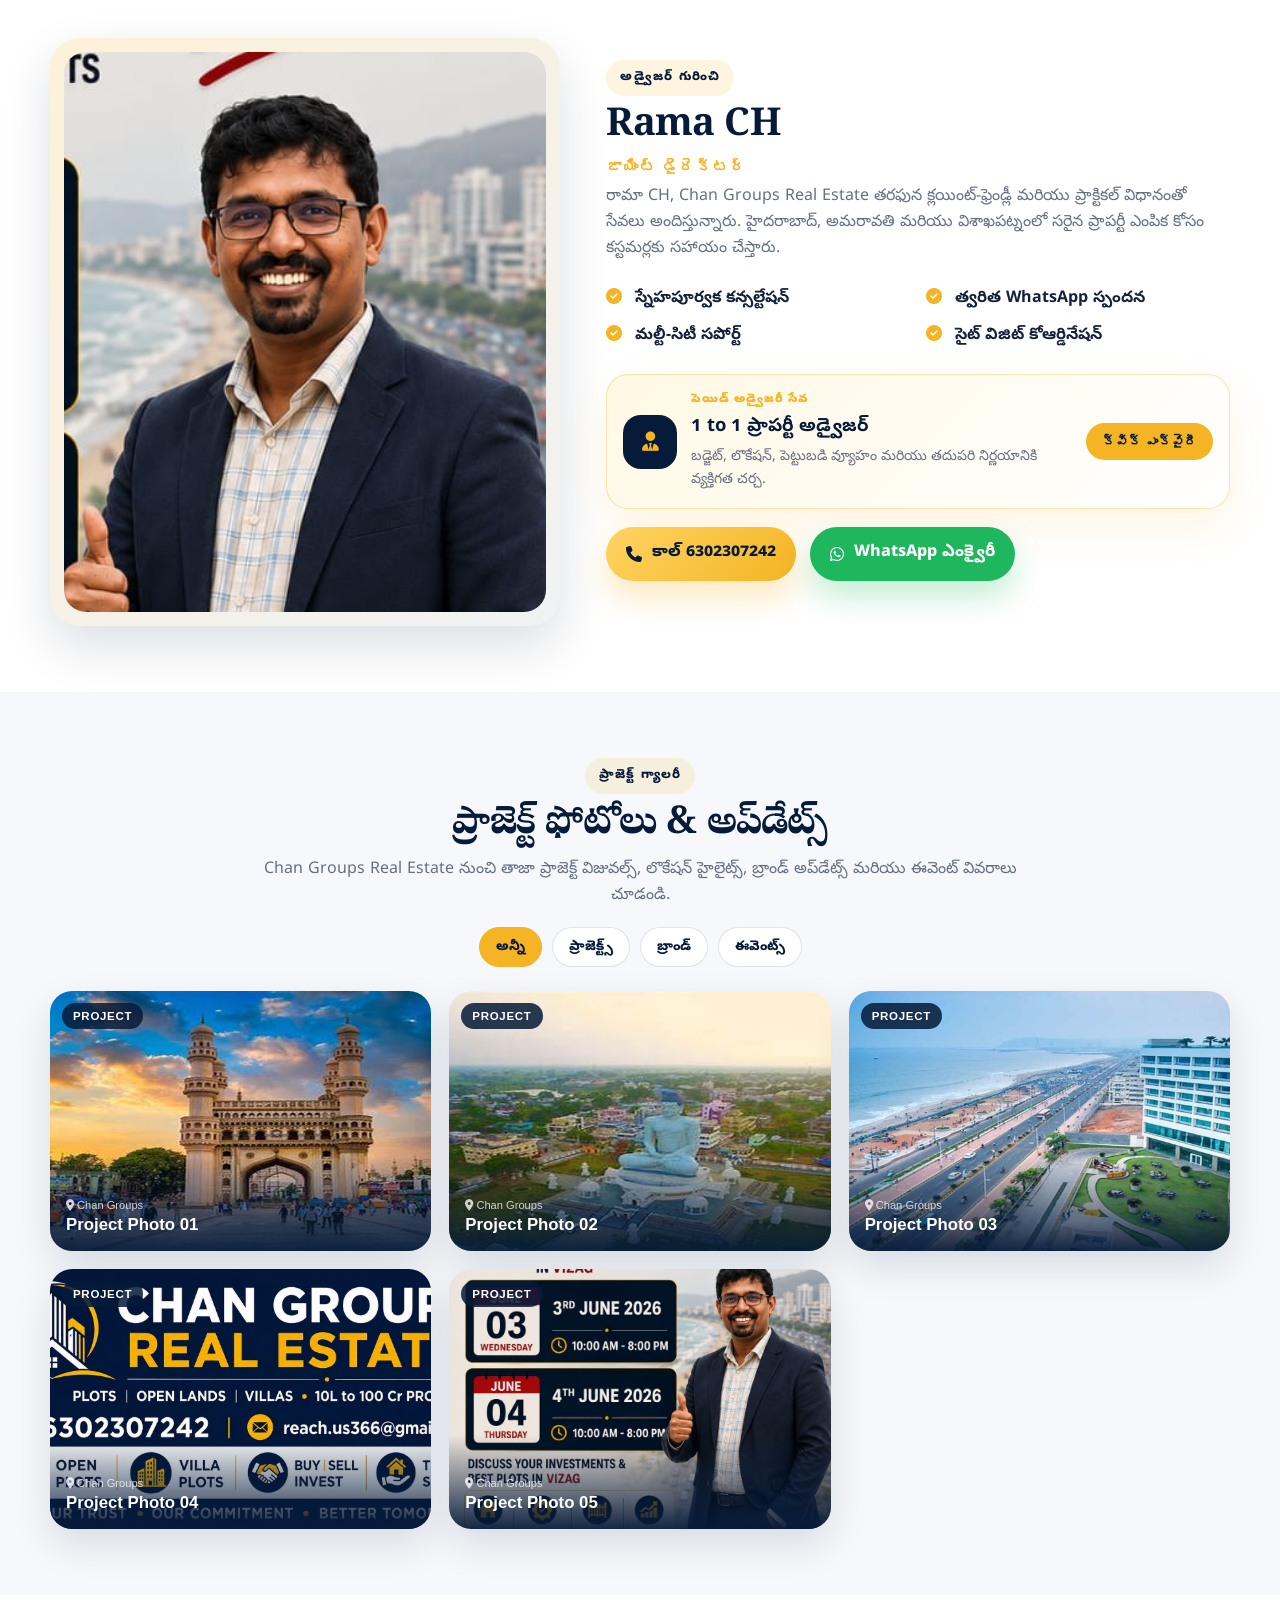
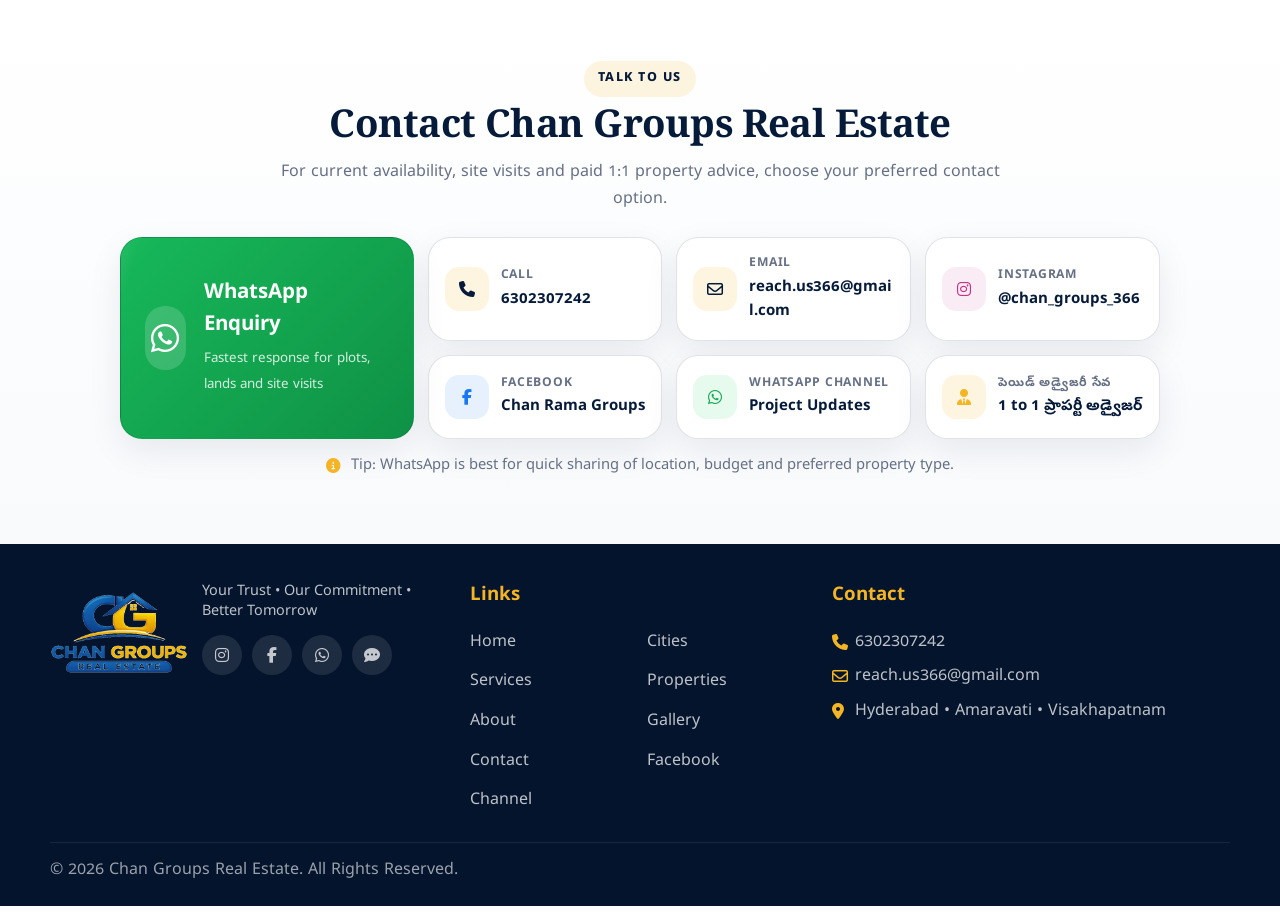
==== commit 95a147d6: "Add files via upload" ====
--- a/index.html
+++ b/index.html
@@ -307,7 +307,7 @@
 
           <a class="contact-mini social-facebook" href="https://www.facebook.com/changroupsrama" target="_blank" rel="noopener">
             <i class="fa-brands fa-facebook-f"></i>
-            <span><small>Facebook</small><b>Chan Groups Rama</b></span>
+            <span><small>Facebook</small><b>Chan Rama Groups</b></span>
           </a>
 
           <a class="contact-mini social-channel" href="https://whatsapp.com/channel/0029Vb90oEyLI8YOoWBIG93G" target="_blank" rel="noopener">
--- a/css/style.css
+++ b/css/style.css
@@ -3687,3 +3687,12 @@
 body.lang-te .gallery-filter {
   font-family: "Noto Sans Telugu", sans-serif;
 }
+
+
+/* FINAL INSTAGRAM REEL UPDATE */
+.video-placeholder i.fa-instagram {
+  color: #c13584;
+}
+.thank-video-box iframe {
+  background: #fff;
+}
